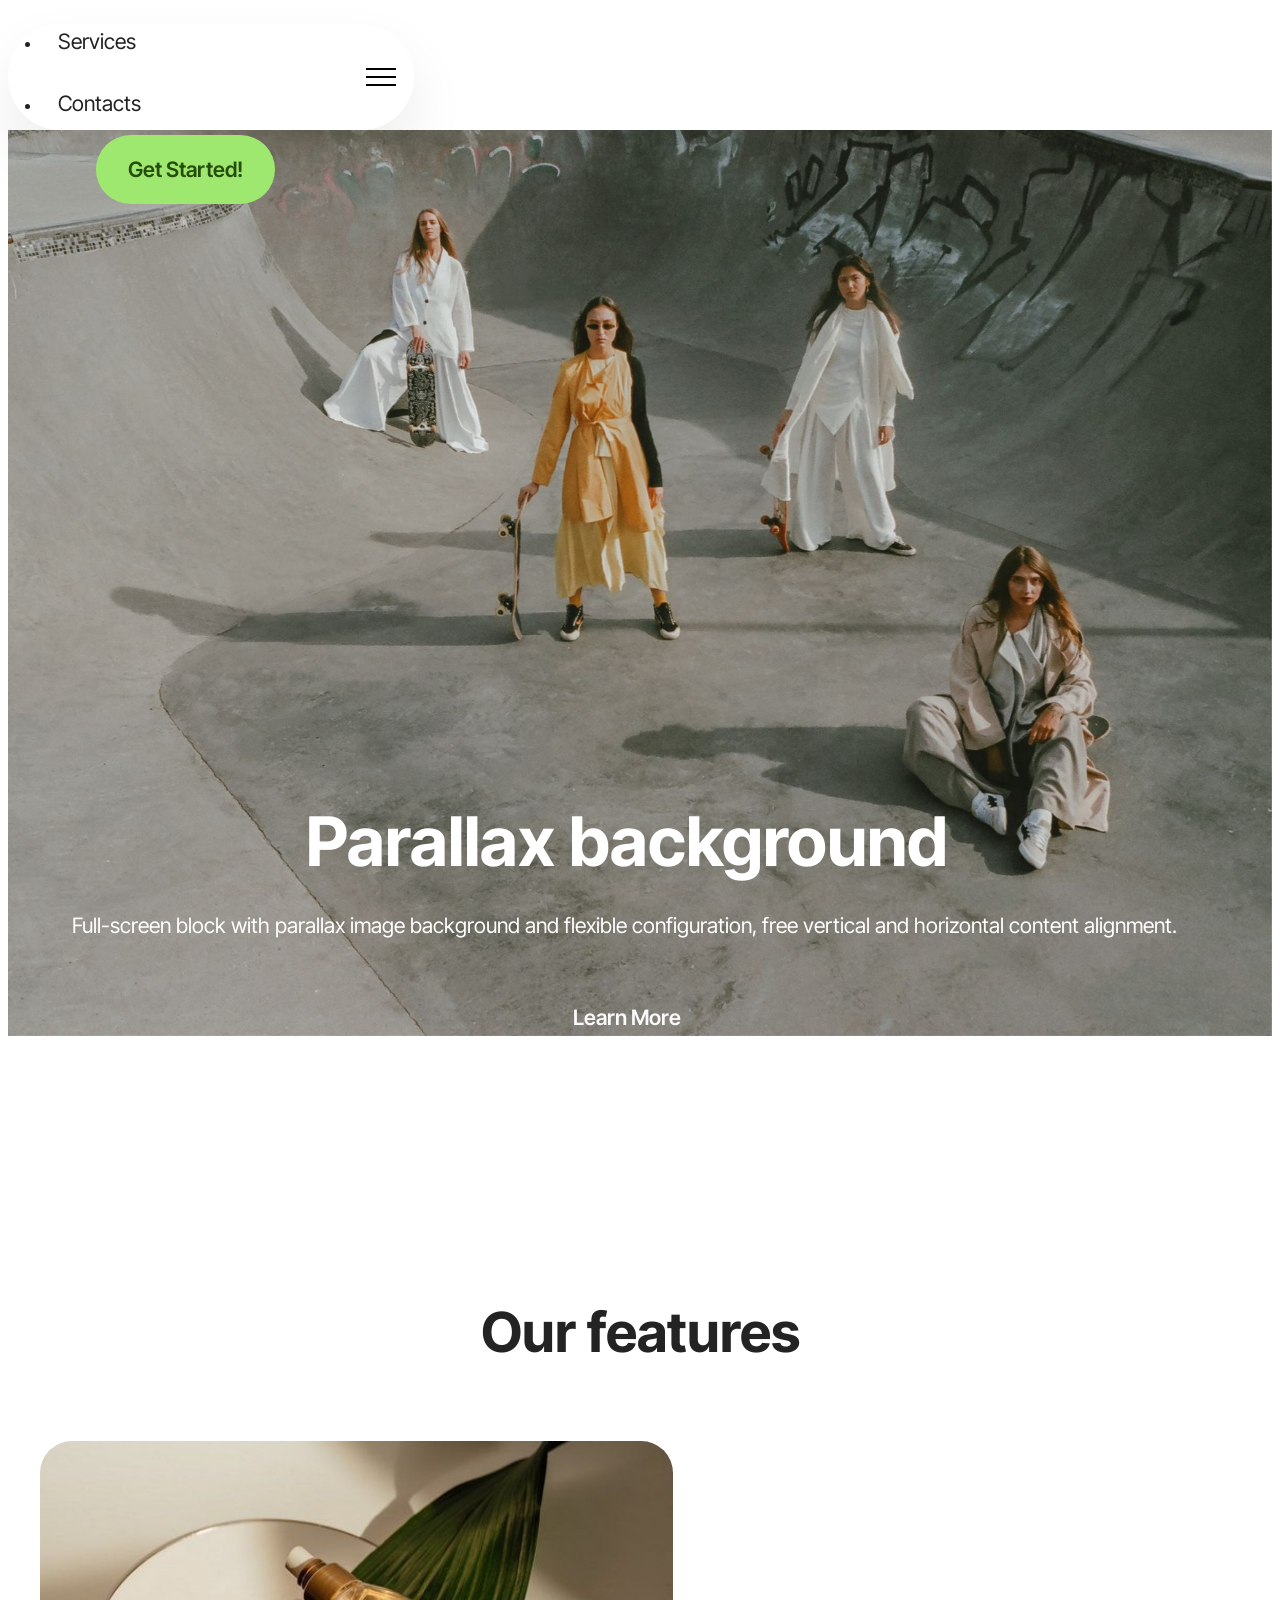
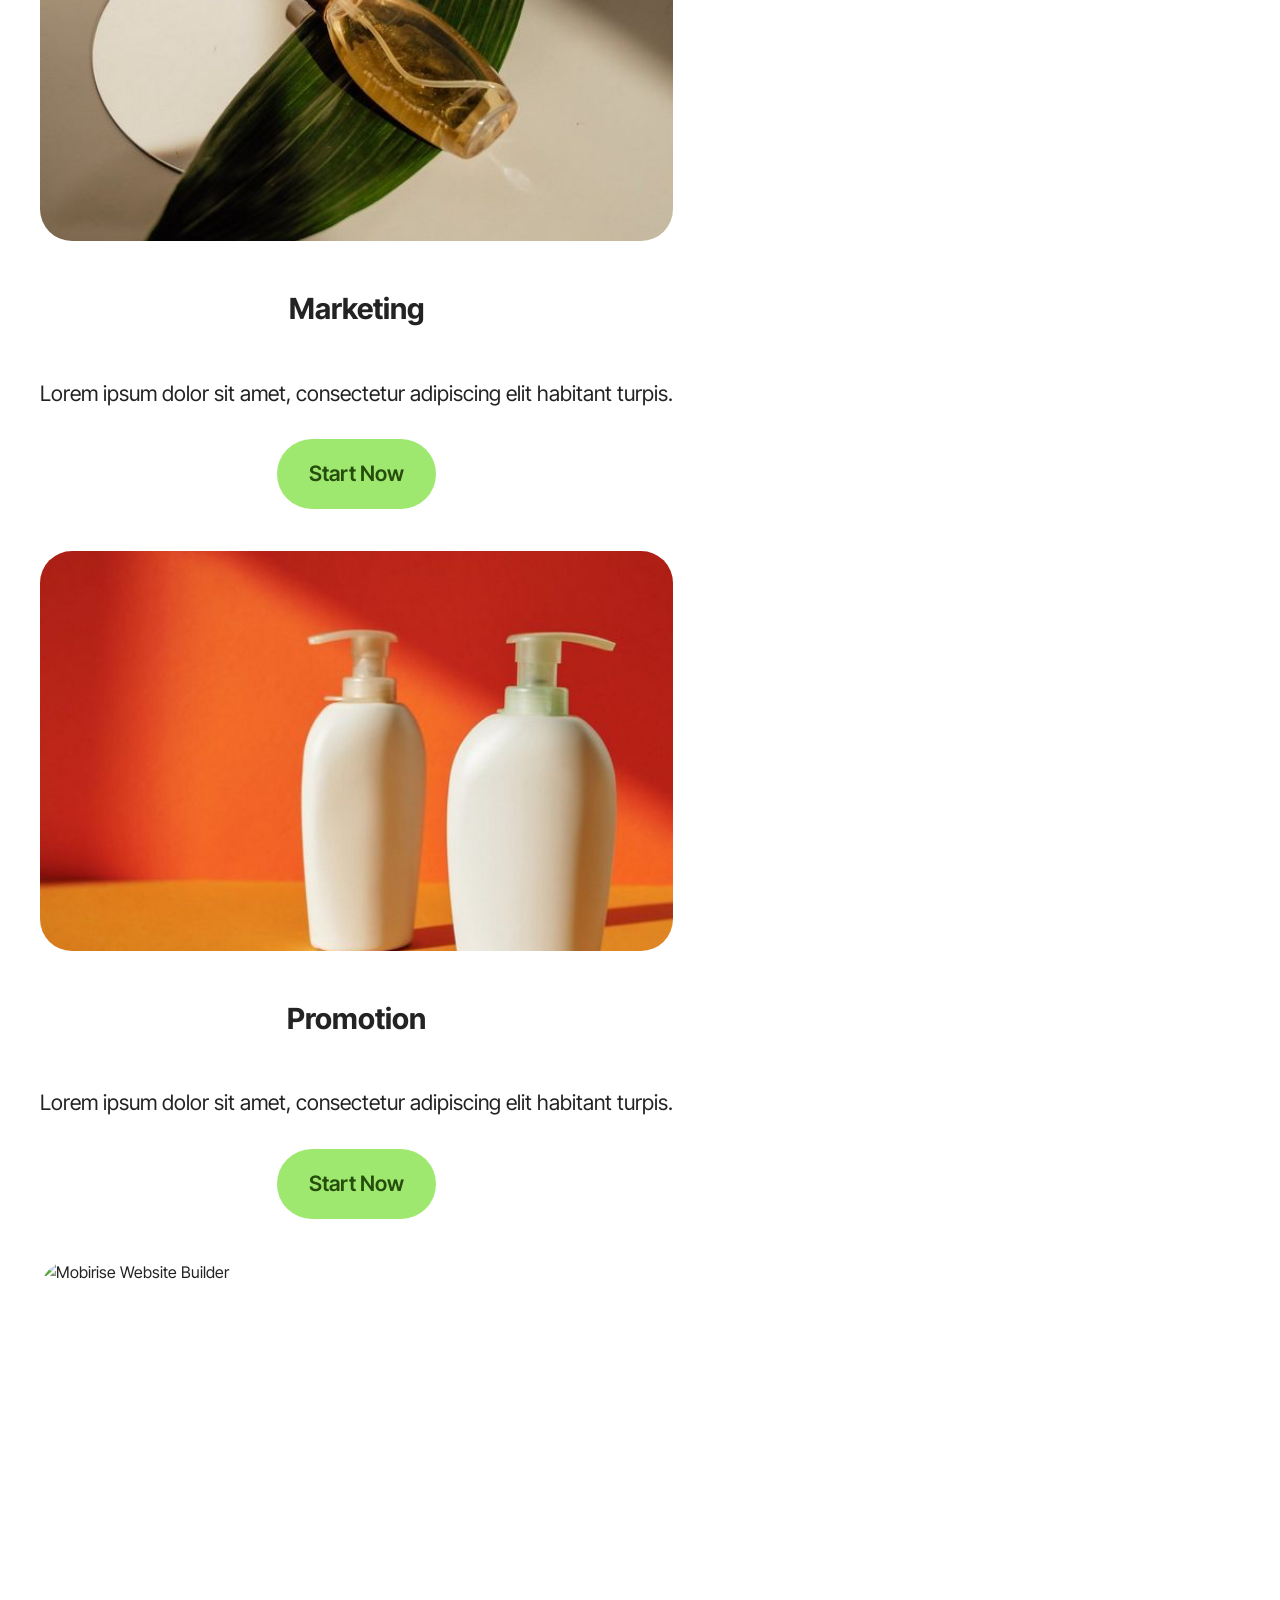
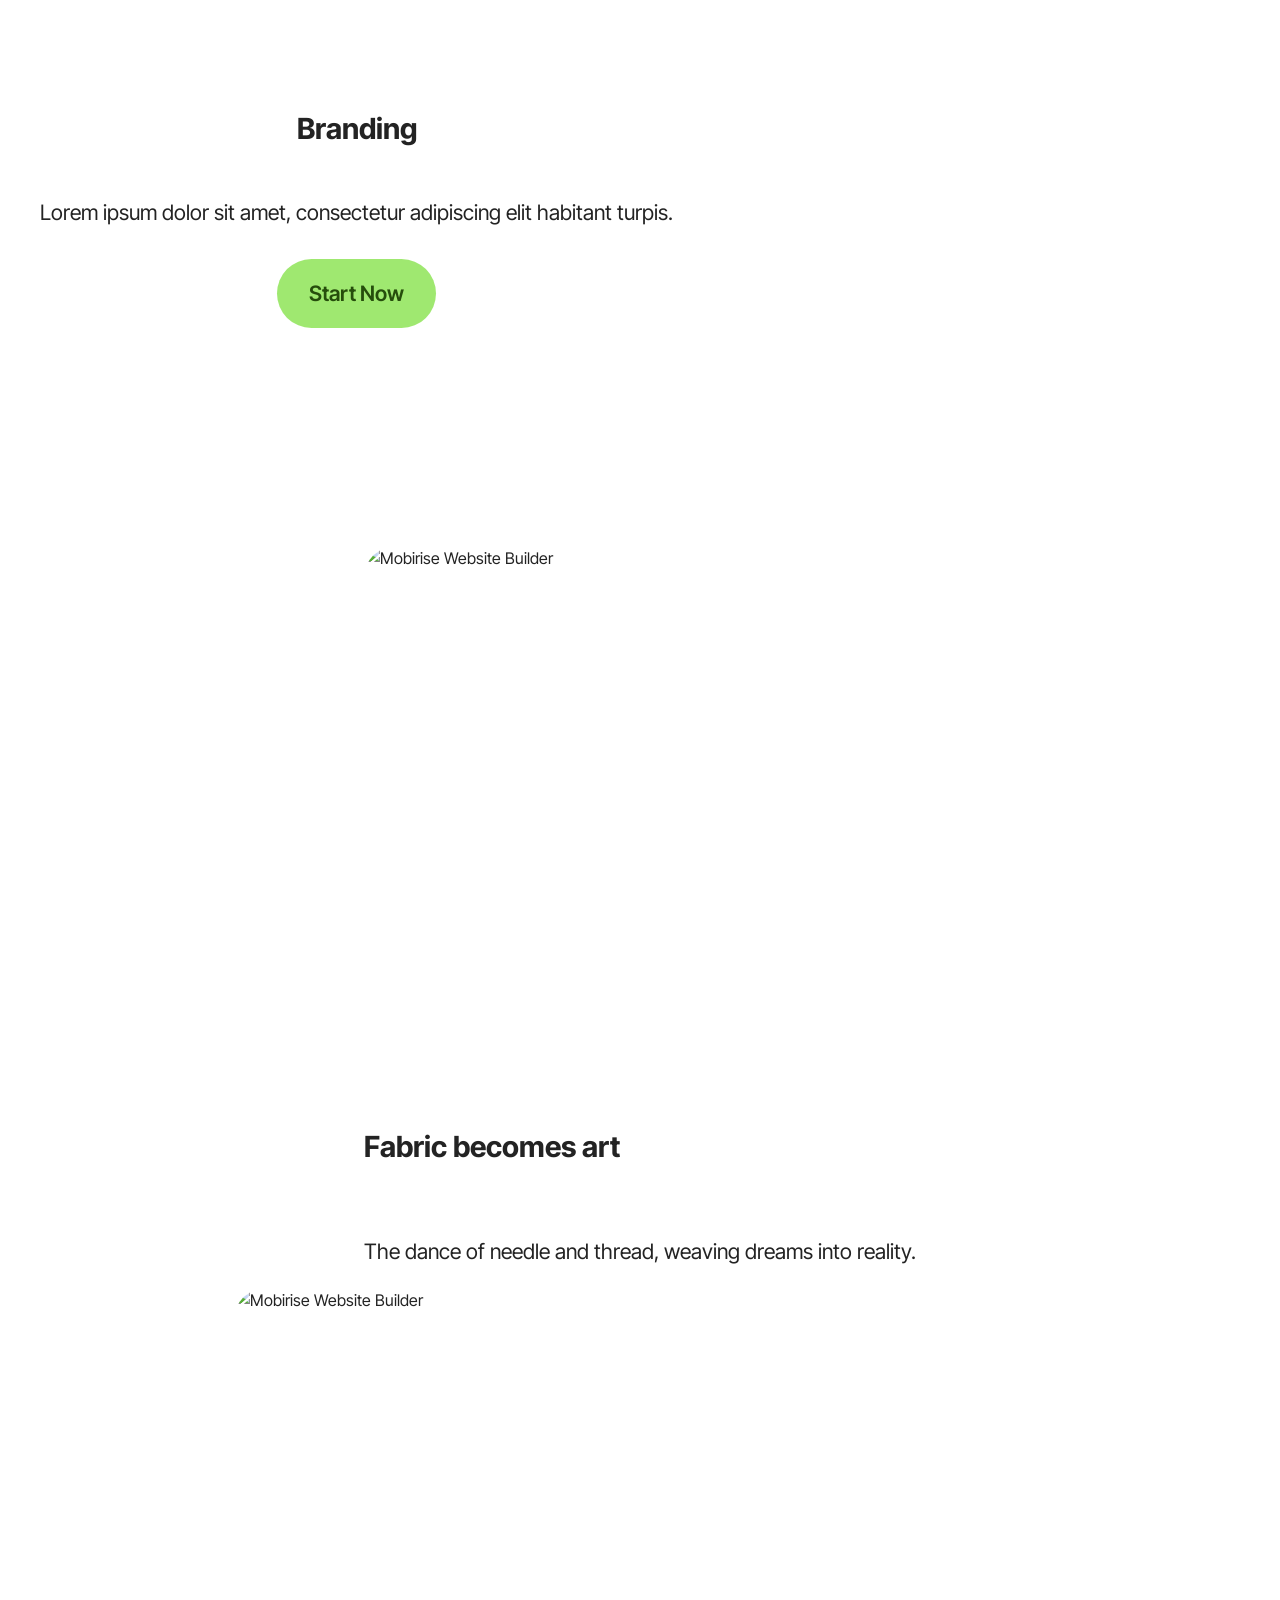
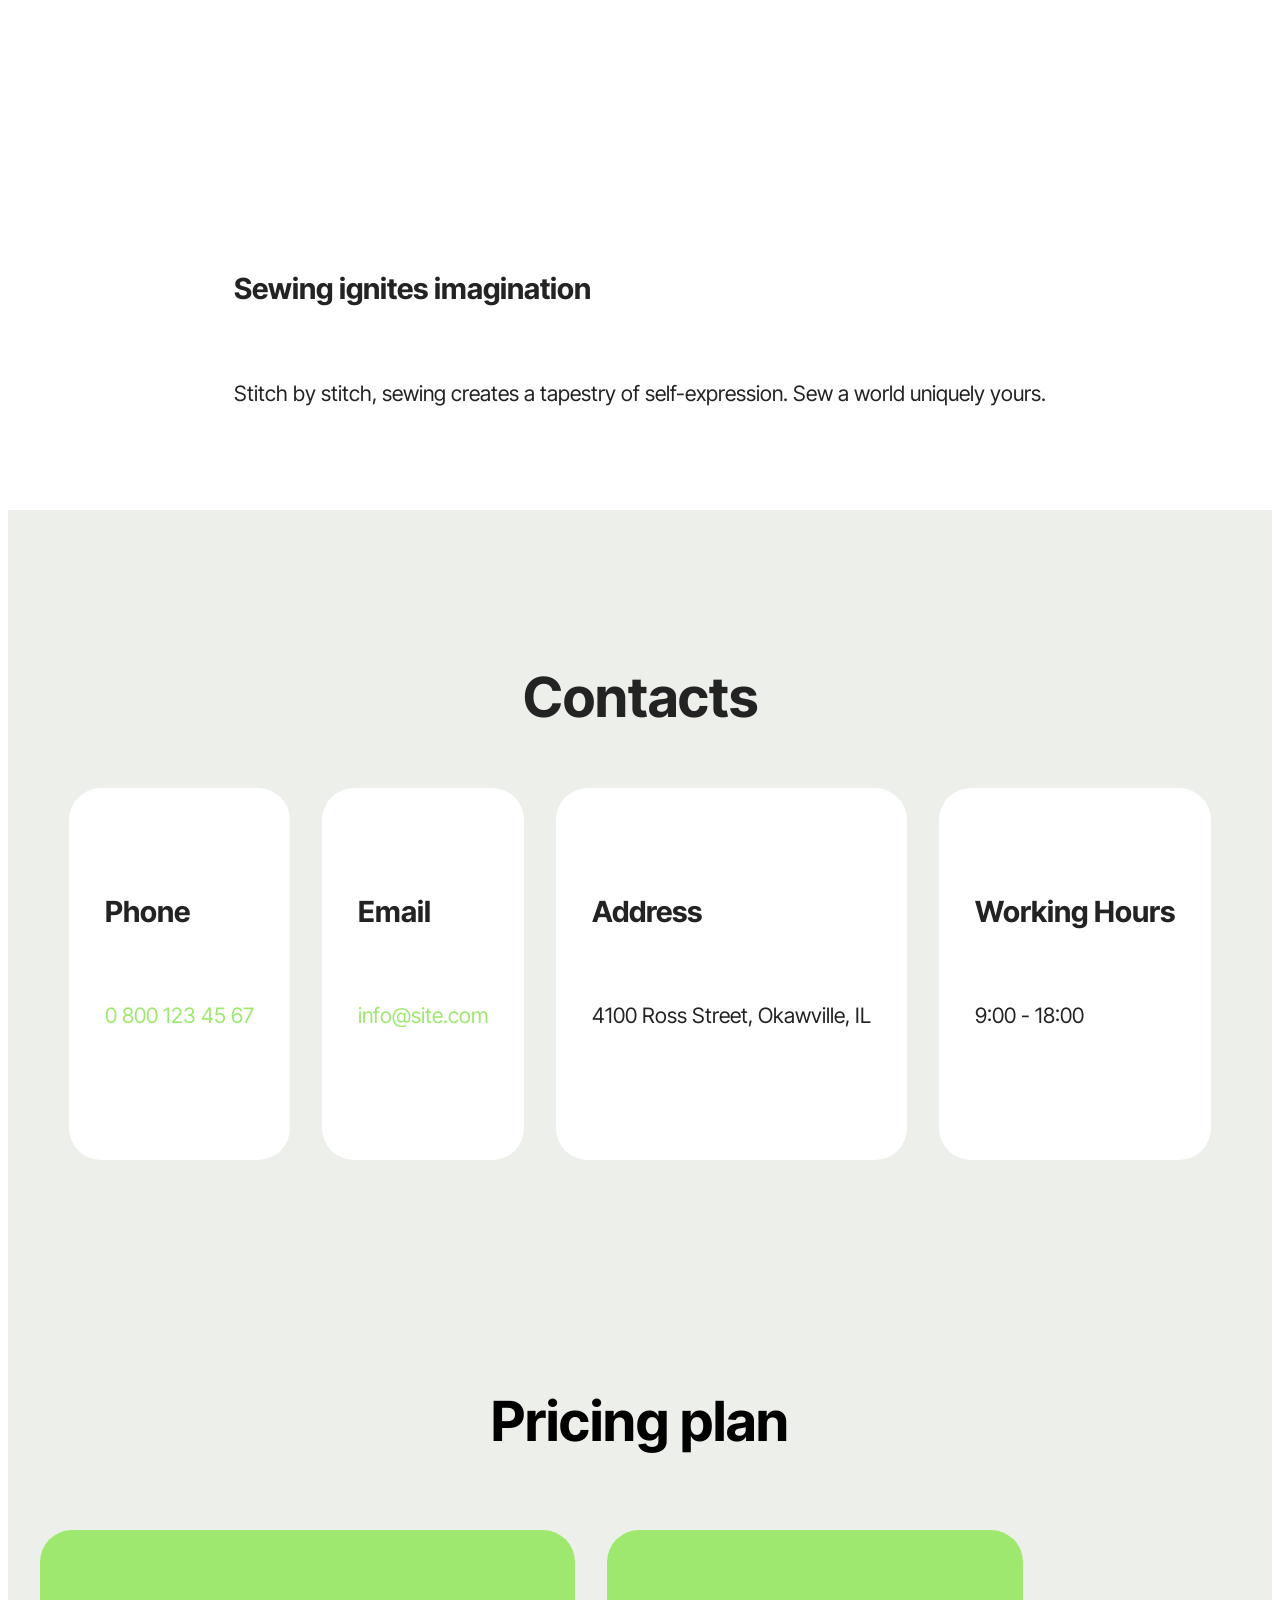
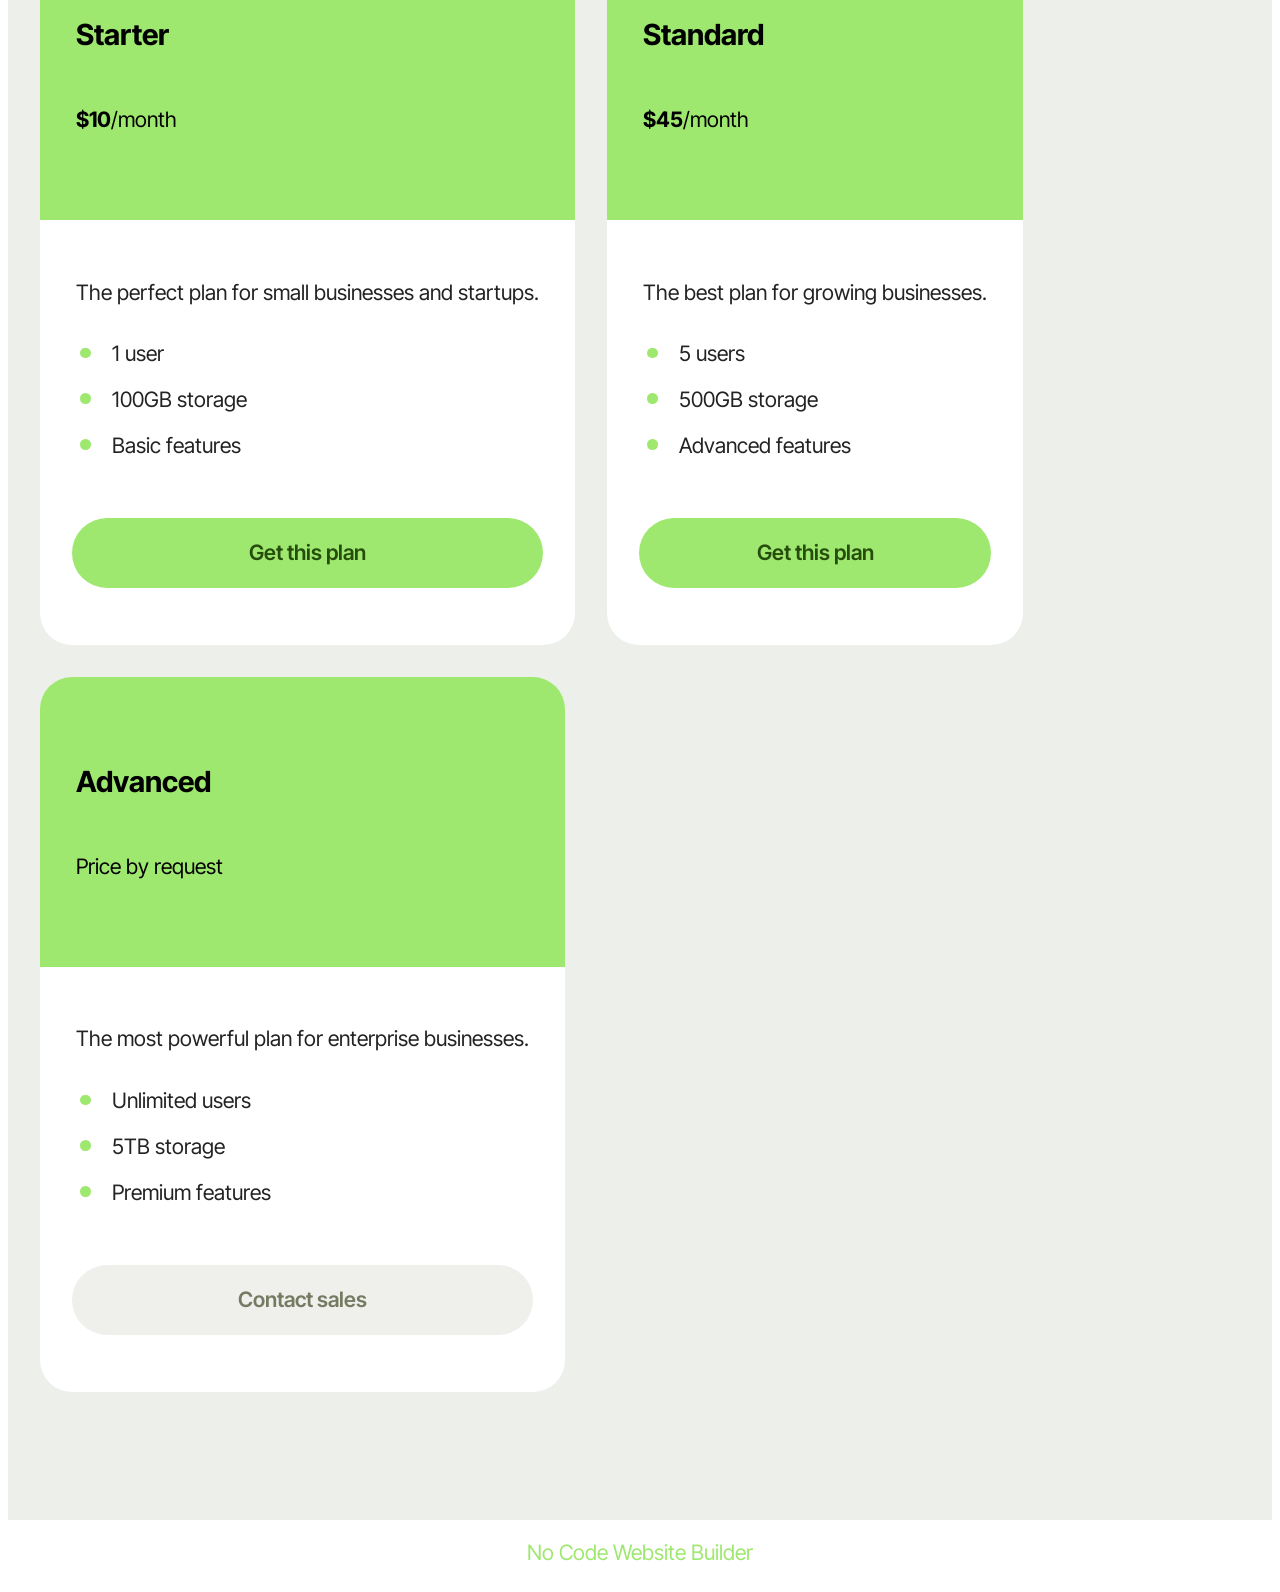
==== page1.html @ 7aecd9bf "create github pages" ====
<!DOCTYPE html>
<html  >
<head>
  <!-- Site made with Mobirise Website Builder v6.1.12, https://mobirise.com -->
  <meta charset="UTF-8">
  <meta http-equiv="X-UA-Compatible" content="IE=edge">
  <meta name="generator" content="Mobirise v6.1.12, mobirise.com">
  <meta name="viewport" content="width=device-width, initial-scale=1, minimum-scale=1">
  <link rel="shortcut icon" href="assets/images/screenshot202026-02-2320192002-128x71.png" type="image/x-icon">
  <meta name="description" content="">
  
  
  <title>Page 1</title>
  <link rel="stylesheet" href="assets/web/assets/mobirise-icons2/mobirise2.css">
  <link rel="stylesheet" href="assets/bootstrap/css/bootstrap.min.css">
  <link rel="stylesheet" href="assets/parallax/jarallax.css">
  <link rel="stylesheet" href="assets/dropdown/css/style.css">
  <link rel="stylesheet" href="assets/theme/css/style.css">
  <link rel="preload" href="https://fonts.googleapis.com/css?family=Inter+Tight:100,200,300,400,500,600,700,800,900,100i,200i,300i,400i,500i,600i,700i,800i,900i&display=swap" as="style" onload="this.onload=null;this.rel='stylesheet'">
  <noscript><link rel="stylesheet" href="https://fonts.googleapis.com/css?family=Inter+Tight:100,200,300,400,500,600,700,800,900,100i,200i,300i,400i,500i,600i,700i,800i,900i&display=swap"></noscript>
  <link rel="preload" as="style" href="assets/mobirise/css/mbr-additional.css?v=JZRQCj"><link rel="stylesheet" href="assets/mobirise/css/mbr-additional.css?v=JZRQCj" type="text/css">

  
  
  
</head>
<body>
  
  <section data-bs-version="5.1" class="menu menu4 cid-vfYyQczcw2" once="menu" id="menu04-4">
	

	<nav class="navbar navbar-dropdown navbar-fixed-top navbar-expand-lg">
		<div class="container">
			<div class="navbar-brand">
				
				
			</div>
			<button class="navbar-toggler" type="button" data-toggle="collapse" data-bs-toggle="collapse" data-target="#navbarSupportedContent" data-bs-target="#navbarSupportedContent" aria-controls="navbarNavAltMarkup" aria-expanded="false" aria-label="Toggle navigation">
				<div class="hamburger">
					<span></span>
					<span></span>
					<span></span>
					<span></span>
				</div>
			</button>
			<div class="collapse navbar-collapse" id="navbarSupportedContent">
				<ul class="navbar-nav nav-dropdown navbar-nav-top-padding" data-app-modern-menu="true"><li class="nav-item">
						<a class="nav-link link text-black display-4" href="https://mobiri.se">About</a>
					</li>
					<li class="nav-item">
						<a class="nav-link link text-black show display-4" href="https://mobiri.se" aria-expanded="false">Services</a>
					</li>
					<li class="nav-item">
						<a class="nav-link link text-black display-4" href="https://mobiri.se">Contacts</a>
					</li></ul>
				
				<div class="navbar-buttons mbr-section-btn">
					<a class="btn btn-primary display-4" href="https://mobiri.se">Get Started!</a>
				</div>
			</div>
		</div>
	</nav>
</section>

<section data-bs-version="5.1" class="header16 cid-vg4rz7zOAX mbr-fullscreen mbr-parallax-background" id="header17-5">
  
  
  <div class="container-fluid">
    <div class="row">
      <div class="content-wrap col-12 col-md-12">
        <h1 class="mbr-section-title mbr-fonts-style mbr-white mb-4 display-1">
          <strong><br>Parallax background</strong>
        </h1>
        
        <p class="mbr-fonts-style mbr-text mbr-white mb-4 display-7">Full-screen block with parallax image background and flexible
          configuration, free vertical and horizontal
          content alignment.&nbsp;</p>
        <div class="mbr-section-btn"><a class="btn btn-white-outline display-7" href="https://mobiri.se">Learn More</a></div>
      </div>
    </div>
  </div>
</section>

<section data-bs-version="5.1" class="features03 cid-vg4rAmjjZC" id="features03-6">
	
	
	<div class="container">
		<div class="row justify-content-center mb-5">
			<div class="col-12 content-head">
				<div class="mbr-section-head">
					<h4 class="mbr-section-title mbr-fonts-style align-center mb-0 display-2">
						<strong>Our features</strong>
					</h4>
					
				</div>
			</div>
		</div>
		<div class="row">
			<div class="item features-image col-12 col-md-6 col-lg-4 active">
				<div class="item-wrapper">
					<div class="item-img mb-3">
						<img src="assets/images/shop1.jpg" alt="Mobirise Website Builder" title="">
					</div>
					<div class="item-content align-left">
						<h5 class="item-title mbr-fonts-style mt-0 mb-2 display-5">
							<strong>Marketing</strong>
						</h5>
						<p class="mbr-text mbr-fonts-style mb-3 display-7">
						    Lorem ipsum dolor sit amet, consectetur adipiscing elit habitant turpis.
						</p>
						<div class="mbr-section-btn item-footer">
						<a href="" class="btn item-btn btn-primary display-7">Start Now</a>
					</div>
					</div>
				</div>
			</div>
			<div class="item features-image col-12 col-md-6 col-lg-4">
				<div class="item-wrapper">
					<div class="item-img mb-3">
						<img src="assets/images/shop2.jpg" alt="Mobirise Website Builder" title="" data-slide-to="1" data-bs-slide-to="1">
					</div>
					<div class="item-content align-left">
						<h5 class="item-title mbr-fonts-style mb-2 mt-0 display-5">
							<strong>Promotion</strong>
						</h5>
						<p class="mbr-text mbr-fonts-style mb-3 display-7">
						Lorem ipsum dolor sit amet, consectetur adipiscing elit habitant turpis.<br>
						</p>
						<div class="mbr-section-btn item-footer">
						<a href="" class="btn item-btn btn-primary display-7">Start Now</a>
					</div>
					</div>
				</div>
			</div>
			<div class="item features-image col-12 col-md-6 col-lg-4">
				<div class="item-wrapper">
					<div class="item-img mb-3">
						<img src="assets/images/shop3.jpg" alt="Mobirise Website Builder" title="" data-slide-to="2" data-bs-slide-to="2">
					</div>
					<div class="item-content align-left">
						<h5 class="item-title mbr-fonts-style mb-2 mt-0 display-5">
						    <strong>Branding</strong>
						</h5>
						<p class="mbr-text mbr-fonts-style mb-3 display-7">
						Lorem ipsum dolor sit amet, consectetur adipiscing elit habitant turpis.<br>
						</p>
						<div class="mbr-section-btn item-footer">
						<a href="" class="btn item-btn btn-primary display-7">Start Now</a>
					</div>
					</div>
				</div>
			</div>
		</div>
	</div>
</section>

<section data-bs-version="5.1" class="image02 cid-vg4rE5ehFn" id="image02-7">
  
  
  
  <div class="container">
    <div class="row">
      <div class="col-12 col-lg-10">
        <div class="row">
          <div class="col-12 col-lg-5">
            <div class="img-item">
              <img class="w-100 mb-4" src="assets/images/gallery02.jpg" alt="Mobirise Website Builder">
              <h5 class="mbr-section-title mbr-fonts-style mb-3 display-5">
                <strong>Fabric becomes art</strong>
              </h5>
              <p class="mbr-text mbr-fonts-style mb-sm-5 display-7">
                The dance of needle and thread, weaving dreams into reality.
              </p>
            </div>
          </div>
          <div class="col-12 col-lg">
            <div class="img-item">
              <img class="w-100 mb-4" src="assets/images/11.jpg" alt="Mobirise Website Builder">
              <h5 class="mbr-section-title mbr-fonts-style mb-3 display-5">
                <strong>Sewing ignites imagination</strong>
              </h5>
              <p class="mbr-text mbr-fonts-style mb-0 display-7">
                Stitch by stitch, sewing creates a tapestry of self-expression.
                Sew a world uniquely yours.
              </p>
            </div>
          </div>
        </div>
      </div>
    </div>
  </div>
</section>

<section data-bs-version="5.1" class="contacts01 cid-vg4rHCdCX3" id="contacts01-8">
    

    
    
    <div class="container">
        <div class="row justify-content-center">
            <div class="col-12 content-head">
                <div class="mbr-section-head mb-5">
                    <h3 class="mbr-section-title mbr-fonts-style align-center mb-0 display-2">
                        <strong>Contacts</strong>
                    </h3>
                    
                </div>
            </div>
        </div>
        <div class="row">
            <div class="item features-without-image col-12 col-md-6 active">
                <div class="item-wrapper">
                    <div class="text-wrapper">
                        <h6 class="card-title mbr-fonts-style mb-3 display-5">
                            <strong>Phone</strong>
                        </h6>
                        <p class="mbr-text mbr-fonts-style display-7">
                            <a href="tel:+12345678910" class="text-primary">0 800 123 45 67</a>
                        </p>
                    </div>
                </div>
            </div>
            <div class="item features-without-image col-12 col-md-6">
                <div class="item-wrapper">
                    <div class="text-wrapper">
                        <h6 class="card-title mbr-fonts-style mb-3 display-5">
                            <strong>Email</strong>
                        </h6>
                        <p class="mbr-text mbr-fonts-style display-7">
                            <a href="mailto:info@site.com" class="text-primary">info@site.com</a>
                        </p>
                    </div>
                </div>
            </div>
            <div class="item features-without-image col-12 col-md-6">
                <div class="item-wrapper">
                    <div class="text-wrapper">
                        <h6 class="card-title mbr-fonts-style mb-3 display-5">
                            <strong>Address</strong>
                        </h6>
                        <p class="mbr-text mbr-fonts-style display-7">
                            4100 Ross Street, Okawville, IL
                        </p>
                    </div>
                </div>
            </div>
            <div class="item features-without-image col-12 col-md-6">
                <div class="item-wrapper">
                    <div class="text-wrapper">
                        <h6 class="card-title mbr-fonts-style mb-3 display-5">
                            <strong>Working Hours</strong>
                        </h6>
                        <p class="mbr-text mbr-fonts-style display-7">
                            9:00 - 18:00
                        </p>
                    </div>
                </div>
            </div>
        </div>
    </div>
</section>

<section data-bs-version="5.1" class="pricing03 cid-vg4rJZ0iAr" id="pricing03-9">
  

  
  <div class="container">
    <div class="row justify-content-center">
      <div class="col-12 content-head">
        <div class="mbr-section-head mb-5">
          <h4 class="mbr-section-title mbr-fonts-style align-center mb-0 display-2">
            <strong>Pricing plan</strong>
          </h4>
          
        </div>
      </div>
    </div>
    <div class="row">
      <div class="item features-without-image col-12 col-md-6 col-lg-4 item-mb active">
        <div class="item-wrapper">
          <div class="item-head">
            <h5 class="item-title mbr-fonts-style mb-0 display-5">
              <strong>Starter</strong>
            </h5>
            <h6 class="item-subtitle mbr-fonts-style mb-0 display-7">
              <strong>$10</strong>/month
            </h6>
          </div>
          <div class="item-content">
            <p class="mbr-text mbr-fonts-style display-7">
              The perfect plan for small businesses and startups.
            </p>
            <div class="mb-4">
            </div>
            <div class="counter-container mbr-text mbr-fonts-style display-7">
              <ul>
                <li>1 user</li>
                <li>100GB storage</li>
                <li>Basic features</li>
              </ul>
            </div>
          </div>
          <div class="mbr-section-btn item-footer">
            <a href="" class="btn item-btn btn-primary display-7">Get this plan</a>
          </div>
        </div>
      </div>
      <div class="item features-without-image col-12 col-md-6 col-lg-4 item-mb">
        <div class="item-wrapper">
          <div class="item-head">
            <h5 class="item-title mbr-fonts-style mb-0 display-5">
              <strong>Standard</strong>
            </h5>
            <h6 class="item-subtitle mbr-fonts-style mt-0 mb-0 display-7">
              <strong>$45</strong>/month
            </h6>
          </div>
          <div class="item-content">
            <p class="mbr-text mbr-fonts-style display-7">
              The best plan for growing businesses.
            </p>
            <div class="mb-4">
            </div>
            <div class="counter-container mbr-text mbr-fonts-style display-7">
              <ul>
                <li>5 users</li>
                <li>500GB storage</li>
                <li>Advanced features</li>
              </ul>
            </div>
          </div>
          <div class="mbr-section-btn item-footer">
            <a href="" class="btn item-btn btn-primary display-7">Get this plan</a>
            </div>
        </div>
      </div>
      <div class="item features-without-image col-12 col-md-6 col-lg-4 item-mb">
        <div class="item-wrapper">
          <div class="item-head">
            <h5 class="item-title mbr-fonts-style mb-0 display-5">
              <strong>Advanced</strong>
            </h5>
            <h6 class="item-subtitle mbr-fonts-style mt-0 mb-0 display-7">
              Price by request
            </h6>
          </div>
          <div class="item-content">
            <p class="mbr-text mbr-fonts-style display-7">
              The most powerful plan for enterprise businesses.
            </p>
            <div class="mb-4"></div>
            <div class="counter-container mbr-text mbr-fonts-style display-7">
              <ul>
                <li>Unlimited users</li>
                <li>5TB storage</li>
                <li>Premium features</li>
              </ul>
            </div>
          </div>
          <div class="mbr-section-btn item-footer">
            <a href="" class="btn item-btn btn-white display-7">Contact sales</a>
          </div>
        </div>
      </div>
    </div>
  </div>
</section><section class="display-7" style="padding: 0;align-items: center;justify-content: center;flex-wrap: wrap;    align-content: center;display: flex;position: relative;height: 4rem;"><a href="https://mobiri.se/4657803" style="flex: 1 1;height: 4rem;position: absolute;width: 100%;z-index: 1;"><img alt="" style="height: 4rem;" src="[data-uri]"></a><p style="margin: 0;text-align: center;" class="display-7">&#8204;</p><a style="z-index:1" href="https://mobirise.com/builder/no-code-website-builder.html">No Code Website Builder</a></section><script src="assets/bootstrap/js/bootstrap.bundle.min.js"></script>  <script src="assets/parallax/jarallax.js"></script>  <script src="assets/smoothscroll/smooth-scroll.js"></script>  <script src="assets/ytplayer/index.js"></script>  <script src="assets/dropdown/js/navbar-dropdown.js"></script>  <script src="assets/theme/js/script.js"></script>  
  
  
</body>
</html>
---- assets/parallax/jarallax.css ----
.jarallax {
    position: relative;
    z-index: 0;
}
.jarallax > .jarallax-img {
    position: absolute;
    object-fit: cover;
    /* support for plugin https://github.com/bfred-it/object-fit-images */
    font-family: 'object-fit: cover;';
    top: 0;
    left: 0;
    width: 100%;
    height: 100%;
    z-index: -1;
}
---- assets/theme/css/style.css ----
@charset "UTF-8";
section {
  background-color: #ffffff;
}

body {
  font-style: normal;
  line-height: 1.5;
  font-weight: 400;
  color: #232323;
  position: relative;
}

button {
  background-color: transparent;
  border-color: transparent;
}

.embla__button,
.carousel-control {
  background-color: #edefea !important;
  opacity: 0.8 !important;
  color: #464845 !important;
  border-color: #edefea !important;
}

.carousel .close,
.modalWindow .close {
  background-color: #edefea !important;
  color: #464845 !important;
  border-color: #edefea !important;
  opacity: 0.8 !important;
}

.carousel .close:hover,
.modalWindow .close:hover {
  opacity: 1 !important;
}

.carousel-indicators li {
  background-color: #edefea !important;
  border: 2px solid #464845 !important;
}

.carousel-indicators li:hover,
.carousel-indicators li:active {
  opacity: 0.8 !important;
}

.embla__button:hover,
.carousel-control:hover {
  background-color: #edefea !important;
  opacity: 1 !important;
}

.modalWindow-video-container {
  height: 80%;
}

section,
.container,
.container-fluid {
  position: relative;
  word-wrap: break-word;
}

a.mbr-iconfont:hover {
  text-decoration: none;
}

.article .lead p,
.article .lead ul,
.article .lead ol,
.article .lead pre,
.article .lead blockquote {
  margin-bottom: 0;
}

a {
  font-style: normal;
  font-weight: 400;
  cursor: pointer;
}
a, a:hover {
  text-decoration: none;
}

.mbr-section-title {
  font-style: normal;
  line-height: 1.3;
}

.mbr-section-subtitle {
  line-height: 1.3;
}

.mbr-text {
  font-style: normal;
  line-height: 1.7;
}

h1,
h2,
h3,
h4,
h5,
h6,
.display-1,
.display-2,
.display-4,
.display-5,
.display-7,
span,
p,
a {
  line-height: 1;
  word-break: break-word;
  word-wrap: break-word;
  font-weight: 400;
}

b,
strong {
  font-weight: bold;
}

input:-webkit-autofill, input:-webkit-autofill:hover, input:-webkit-autofill:focus, input:-webkit-autofill:active {
  transition-delay: 9999s;
  -webkit-transition-property: background-color, color;
  transition-property: background-color, color;
}

textarea[type=hidden] {
  display: none;
}

section {
  background-position: 50% 50%;
  background-repeat: no-repeat;
  background-size: cover;
}
section .mbr-background-video,
section .mbr-background-video-preview {
  position: absolute;
  bottom: 0;
  left: 0;
  right: 0;
  top: 0;
}

.hidden {
  visibility: hidden;
}

.mbr-z-index20 {
  z-index: 20;
}

/*! Base colors */
.mbr-white {
  color: #ffffff;
}

.mbr-black {
  color: #111111;
}

.mbr-bg-white {
  background-color: #ffffff;
}

.mbr-bg-black {
  background-color: #000000;
}

/*! Text-aligns */
.align-left {
  text-align: left;
}

.align-center {
  text-align: center;
}

.align-right {
  text-align: right;
}

/*! Font-weight  */
.mbr-light {
  font-weight: 300;
}

.mbr-regular {
  font-weight: 400;
}

.mbr-semibold {
  font-weight: 500;
}

.mbr-bold {
  font-weight: 700;
}

/*! Media  */
.media-content {
  flex-basis: 100%;
}

.media-container-row {
  display: flex;
  flex-direction: row;
  flex-wrap: wrap;
  justify-content: center;
  align-content: center;
  align-items: start;
}
.media-container-row .media-size-item {
  width: 400px;
}

.media-container-column {
  display: flex;
  flex-direction: column;
  flex-wrap: wrap;
  justify-content: center;
  align-content: center;
  align-items: stretch;
}
.media-container-column > * {
  width: 100%;
}

@media (min-width: 992px) {
  .media-container-row {
    flex-wrap: nowrap;
  }
}
figure {
  margin-bottom: 0;
  overflow: hidden;
}

figure[mbr-media-size] {
  transition: width 0.1s;
}

img,
iframe {
  display: block;
  width: 100%;
}

.card {
  background-color: transparent;
  border: none;
}

.card-box {
  width: 100%;
}

.card-img {
  text-align: center;
  flex-shrink: 0;
  -webkit-flex-shrink: 0;
}

.media {
  max-width: 100%;
  margin: 0 auto;
}

.mbr-figure {
  align-self: center;
}

.media-container > div {
  max-width: 100%;
}

.mbr-figure img,
.card-img img {
  width: 100%;
}

@media (max-width: 991px) {
  .media-size-item {
    width: auto !important;
  }
  .media {
    width: auto;
  }
  .mbr-figure {
    width: 100% !important;
  }
}
/*! Buttons */
.mbr-section-btn {
  margin-left: -0.6rem;
  margin-right: -0.6rem;
  font-size: 0;
}

.btn {
  font-weight: 600;
  border-width: 1px;
  font-style: normal;
  margin: 0.6rem 0.6rem;
  white-space: normal;
  transition: all 0.2s ease-in-out;
  display: inline-flex;
  align-items: center;
  justify-content: center;
  word-break: break-word;
}

.btn-sm {
  font-weight: 600;
  letter-spacing: 0px;
  transition: all 0.3s ease-in-out;
}

.btn-md {
  font-weight: 600;
  letter-spacing: 0px;
  transition: all 0.3s ease-in-out;
}

.btn-lg {
  font-weight: 600;
  letter-spacing: 0px;
  transition: all 0.3s ease-in-out;
}

.btn-form {
  margin: 0;
}
.btn-form:hover {
  cursor: pointer;
}

nav .mbr-section-btn {
  margin-left: 0rem;
  margin-right: 0rem;
}

/*! Btn icon margin */
.btn .mbr-iconfont,
.btn.btn-sm .mbr-iconfont {
  order: 1;
  cursor: pointer;
  margin-left: 0.5rem;
  vertical-align: sub;
}

.btn.btn-md .mbr-iconfont,
.btn.btn-md .mbr-iconfont {
  margin-left: 0.8rem;
}

.mbr-regular {
  font-weight: 400;
}

.mbr-semibold {
  font-weight: 500;
}

.mbr-bold {
  font-weight: 700;
}

[type=submit] {
  -webkit-appearance: none;
}

/*! Full-screen */
.mbr-fullscreen .mbr-overlay {
  min-height: 100vh;
}

.mbr-fullscreen {
  display: flex;
  display: -moz-flex;
  display: -ms-flex;
  display: -o-flex;
  align-items: center;
  min-height: 100vh;
  padding-top: 3rem;
  padding-bottom: 3rem;
}

/*! Map */
.map {
  height: 25rem;
  position: relative;
}
.map iframe {
  width: 100%;
  height: 100%;
}

/*! Scroll to top arrow */
.mbr-arrow-up {
  bottom: 25px;
  right: 90px;
  position: fixed;
  text-align: right;
  z-index: 5000;
  color: #ffffff;
  font-size: 22px;
}

.mbr-arrow-up a {
  background: rgba(0, 0, 0, 0.2);
  border-radius: 50%;
  color: #fff;
  display: inline-block;
  height: 60px;
  width: 60px;
  border: 2px solid #fff;
  outline-style: none !important;
  position: relative;
  text-decoration: none;
  transition: all 0.3s ease-in-out;
  cursor: pointer;
  text-align: center;
}
.mbr-arrow-up a:hover {
  background-color: rgba(0, 0, 0, 0.4);
}
.mbr-arrow-up a i {
  line-height: 60px;
}

.mbr-arrow-up-icon {
  display: block;
  color: #fff;
}

.mbr-arrow-up-icon::before {
  content: "›";
  display: inline-block;
  font-family: serif;
  font-size: 22px;
  line-height: 1;
  font-style: normal;
  position: relative;
  top: 6px;
  left: -4px;
  transform: rotate(-90deg);
}

/*! Arrow Down */
.mbr-arrow {
  position: absolute;
  bottom: 45px;
  left: 50%;
  width: 60px;
  height: 60px;
  cursor: pointer;
  background-color: rgba(80, 80, 80, 0.5);
  border-radius: 50%;
  transform: translateX(-50%);
}
@media (max-width: 767px) {
  .mbr-arrow {
    display: none;
  }
}
.mbr-arrow > a {
  display: inline-block;
  text-decoration: none;
  outline-style: none;
  animation: arrowdown 1.7s ease-in-out infinite;
  color: #ffffff;
}
.mbr-arrow > a > i {
  position: absolute;
  top: -2px;
  left: 15px;
  font-size: 2rem;
}

#scrollToTop a i::before {
  content: "";
  position: absolute;
  display: block;
  border-bottom: 2.5px solid #fff;
  border-left: 2.5px solid #fff;
  width: 27.8%;
  height: 27.8%;
  left: 50%;
  top: 51%;
  transform: translateY(-30%) translateX(-50%) rotate(135deg);
}

@keyframes arrowdown {
  0% {
    transform: translateY(0px);
  }
  50% {
    transform: translateY(-5px);
  }
  100% {
    transform: translateY(0px);
  }
}
@media (max-width: 500px) {
  .mbr-arrow-up {
    left: 0;
    right: 0;
    text-align: center;
  }
}
/*Gradients animation*/
@keyframes gradient-animation {
  from {
    background-position: 0% 100%;
    animation-timing-function: ease-in-out;
  }
  to {
    background-position: 100% 0%;
    animation-timing-function: ease-in-out;
  }
}
.bg-gradient {
  background-size: 200% 200%;
  animation: gradient-animation 5s infinite alternate;
  -webkit-animation: gradient-animation 5s infinite alternate;
}

.menu .navbar-brand {
  display: -webkit-flex;
}
.menu .navbar-brand span {
  display: flex;
  display: -webkit-flex;
}
.menu .navbar-brand .navbar-caption-wrap {
  display: -webkit-flex;
}
.menu .navbar-brand .navbar-logo img {
  display: -webkit-flex;
  width: auto;
}
@media (min-width: 768px) and (max-width: 991px) {
  .menu .navbar-toggleable-sm .navbar-nav {
    display: -ms-flexbox;
  }
}
@media (max-width: 991px) {
  .menu .navbar-collapse {
    max-height: 93.5vh;
  }
  .menu .navbar-collapse.show {
    overflow: auto;
  }
}
@media (min-width: 992px) {
  .menu .navbar-nav.nav-dropdown {
    display: -webkit-flex;
  }
  .menu .navbar-toggleable-sm .navbar-collapse {
    display: -webkit-flex !important;
  }
  .menu .collapsed .navbar-collapse {
    max-height: 93.5vh;
  }
  .menu .collapsed .navbar-collapse.show {
    overflow: auto;
  }
}
@media (max-width: 767px) {
  .menu .navbar-collapse {
    max-height: 80vh;
  }
}

.nav-link .mbr-iconfont {
  margin-right: 0.5rem;
}

.navbar {
  display: -webkit-flex;
  -webkit-flex-wrap: wrap;
  -webkit-align-items: center;
  -webkit-justify-content: space-between;
}

.navbar-collapse {
  -webkit-flex-basis: 100%;
  -webkit-flex-grow: 1;
  -webkit-align-items: center;
}

.nav-dropdown .link {
  padding: 0.667em 1.667em !important;
  margin: 0 !important;
}

.nav {
  display: -webkit-flex;
  -webkit-flex-wrap: wrap;
}

.row {
  display: -webkit-flex;
  -webkit-flex-wrap: wrap;
}

.justify-content-center {
  -webkit-justify-content: center;
}

.form-inline {
  display: -webkit-flex;
}

.card-wrapper {
  -webkit-flex: 1;
}

.carousel-control {
  z-index: 10;
  display: -webkit-flex;
}

.carousel-controls {
  display: -webkit-flex;
}

.media {
  display: -webkit-flex;
}

.form-group:focus {
  outline: none;
}

.jq-selectbox__select {
  padding: 7px 0;
  position: relative;
}

.jq-selectbox__dropdown {
  overflow: hidden;
  border-radius: 10px;
  position: absolute;
  top: 100%;
  left: 0 !important;
  width: 100% !important;
}

.jq-selectbox__trigger-arrow {
  right: 0;
  transform: translateY(-50%);
}

.jq-selectbox li {
  padding: 1.07em 0.5em;
}

input[type=range] {
  padding-left: 0 !important;
  padding-right: 0 !important;
}

.modal-dialog,
.modal-content {
  height: 100%;
}

.modal-dialog .carousel-inner {
  height: calc(100vh - 1.75rem);
}
@media (max-width: 575px) {
  .modal-dialog .carousel-inner {
    height: calc(100vh - 1rem);
  }
}

.carousel-item {
  text-align: center;
}

.carousel-item img {
  margin: auto;
}

.navbar-toggler {
  align-self: flex-start;
  padding: 0.25rem 0.75rem;
  font-size: 1.25rem;
  line-height: 1;
  background: transparent;
  border: 1px solid transparent;
  border-radius: 0.25rem;
}

.navbar-toggler:focus,
.navbar-toggler:hover {
  text-decoration: none;
  box-shadow: none;
}

.navbar-toggler-icon {
  display: inline-block;
  width: 1.5em;
  height: 1.5em;
  vertical-align: middle;
  content: "";
  background: no-repeat center center;
  background-size: 100% 100%;
}

.navbar-toggler-left {
  position: absolute;
  left: 1rem;
}

.navbar-toggler-right {
  position: absolute;
  right: 1rem;
}

.card-img {
  width: auto;
}

.menu .navbar.collapsed:not(.beta-menu) {
  flex-direction: column;
}

.carousel-item.active,
.carousel-item-next,
.carousel-item-prev {
  display: flex;
}

.note-air-layout .dropup .dropdown-menu,
.note-air-layout .navbar-fixed-bottom .dropdown .dropdown-menu {
  bottom: initial !important;
}

html,
body {
  height: auto;
  min-height: 100vh;
}

.dropup .dropdown-toggle::after {
  display: none;
}

.form-asterisk {
  font-family: initial;
  position: absolute;
  top: -2px;
  font-weight: normal;
}

.form-control-label {
  position: relative;
  cursor: pointer;
  margin-bottom: 0.357em;
  padding: 0;
}

.alert {
  color: #ffffff;
  border-radius: 0;
  border: 0;
  font-size: 1.1rem;
  line-height: 1.5;
  margin-bottom: 1.875rem;
  padding: 1.25rem;
  position: relative;
  text-align: center;
}
.alert.alert-form::after {
  background-color: inherit;
  bottom: -7px;
  content: "";
  display: block;
  height: 14px;
  left: 50%;
  margin-left: -7px;
  position: absolute;
  transform: rotate(45deg);
  width: 14px;
}

.form-control {
  background-color: #ffffff;
  background-clip: border-box;
  color: #232323;
  line-height: 1rem !important;
  height: auto;
  padding: 1.2rem 2rem;
  transition: border-color 0.25s ease 0s;
  border: 1px solid transparent !important;
  border-radius: 4px;
  box-shadow: rgba(0, 0, 0, 0.07) 0px 1px 1px 0px, rgba(0, 0, 0, 0.07) 0px 1px 3px 0px, rgba(0, 0, 0, 0.03) 0px 0px 0px 1px;
}
.form-active .form-control:invalid {
  border-color: red;
}

.row > * {
  padding-right: 1rem;
  padding-left: 1rem;
}

form .row {
  margin-left: -0.6rem;
  margin-right: -0.6rem;
}
form .row [class*=col] {
  padding-left: 0.6rem;
  padding-right: 0.6rem;
}

form .mbr-section-btn {
  padding-left: 0.6rem;
  padding-right: 0.6rem;
}

form .form-check-input {
  margin-top: 0.5;
}

textarea.form-control {
  line-height: 1.5rem !important;
}

.form-group {
  margin-bottom: 1.2rem;
}

.form-control,
form .btn {
  min-height: 48px;
}

.gdpr-block label span.textGDPR input[name=gdpr] {
  top: 7px;
}

.form-control:focus {
  box-shadow: none;
}

:focus {
  outline: none;
}

.mbr-overlay {
  background-color: #000;
  bottom: 0;
  left: 0;
  opacity: 0.5;
  position: absolute;
  right: 0;
  top: 0;
  z-index: 0;
  pointer-events: none;
}

blockquote {
  font-style: italic;
  padding: 3rem;
  font-size: 1.09rem;
  position: relative;
  border-left: 3px solid;
}

ul,
ol,
pre,
blockquote {
  margin-bottom: 2.3125rem;
}

.mt-4 {
  margin-top: 2rem !important;
}

.mb-4 {
  margin-bottom: 2rem !important;
}

.container,
.container-fluid {
  padding-left: 16px;
  padding-right: 16px;
}

.row {
  margin-left: -16px;
  margin-right: -16px;
}
.row > [class*=col] {
  padding-left: 16px;
  padding-right: 16px;
}

@media (min-width: 992px) {
  .container-fluid {
    padding-left: 32px;
    padding-right: 32px;
  }
}
@media (max-width: 991px) {
  .mbr-container {
    padding-left: 16px;
    padding-right: 16px;
  }
}
.app-video-wrapper > img {
  opacity: 1;
}

.app-video-wrapper {
  background: transparent;
}

.item {
  position: relative;
}

.dropdown-menu .dropdown-menu {
  left: 100%;
}

.dropdown-item + .dropdown-menu {
  display: none;
}

.dropdown-item:hover + .dropdown-menu,
.dropdown-menu:hover {
  display: block;
}

@media (min-aspect-ratio: 16/9) {
  .mbr-video-foreground {
    height: 300% !important;
    top: -100% !important;
  }
}
@media (max-aspect-ratio: 16/9) {
  .mbr-video-foreground {
    width: 300% !important;
    left: -100% !important;
  }
}.engine {
	position: absolute;
	text-indent: -2400px;
	text-align: center;
	padding: 0;
	top: 0;
	left: -2400px;
}
---- assets/mobirise/css/mbr-additional.css ----
.btn {
  border-width: 2px;
}
img,
.card-wrap,
.card-wrapper,
.video-wrapper,
.mbr-figure iframe,
.google-map iframe,
.slide-content,
.plan,
.card,
.item-wrapper,
.item-wrapper .mbr-overlay {
  border-radius: 2rem !important;
}
.video-wrapper {
  overflow: hidden;
}
body {
  font-family: Inter Tight;
}
.display-1 {
  font-family: 'Inter Tight', sans-serif;
  font-size: 5rem;
  line-height: 1;
}
.display-1 > .mbr-iconfont {
  font-size: 6.25rem;
}
.display-2 {
  font-family: 'Inter Tight', sans-serif;
  font-size: 4rem;
  line-height: 1;
}
.display-2 > .mbr-iconfont {
  font-size: 5rem;
}
.display-4 {
  font-family: 'Inter Tight', sans-serif;
  font-size: 1.4rem;
  line-height: 1.5;
}
.display-4 > .mbr-iconfont {
  font-size: 1.75rem;
}
.display-5 {
  font-family: 'Inter Tight', sans-serif;
  font-size: 2rem;
  line-height: 1.5;
}
.display-5 > .mbr-iconfont {
  font-size: 2.5rem;
}
.display-7 {
  font-family: 'Inter Tight', sans-serif;
  font-size: 1.4rem;
  line-height: 1.3;
}
.display-7 > .mbr-iconfont {
  font-size: 1.75rem;
}
/* ---- Fluid typography for mobile devices ---- */
/* 1.4 - font scale ratio ( bootstrap == 1.42857 ) */
/* 100vw - current viewport width */
/* (48 - 20)  48 == 48rem == 768px, 20 == 20rem == 320px(minimal supported viewport) */
/* 0.65 - min scale variable, may vary */
@media (max-width: 992px) {
  .display-1 {
    font-size: 4rem;
  }
}
@media (max-width: 768px) {
  .display-1 {
    font-size: 3.5rem;
    font-size: calc( 2.4rem + (5 - 2.4) * ((100vw - 20rem) / (48 - 20)));
    line-height: calc( 1.1 * (2.4rem + (5 - 2.4) * ((100vw - 20rem) / (48 - 20))));
  }
  .display-2 {
    font-size: 3.2rem;
    font-size: calc( 2.05rem + (4 - 2.05) * ((100vw - 20rem) / (48 - 20)));
    line-height: calc( 1.3 * (2.05rem + (4 - 2.05) * ((100vw - 20rem) / (48 - 20))));
  }
  .display-4 {
    font-size: 1.12rem;
    font-size: calc( 1.14rem + (1.4 - 1.14) * ((100vw - 20rem) / (48 - 20)));
    line-height: calc( 1.4 * (1.14rem + (1.4 - 1.14) * ((100vw - 20rem) / (48 - 20))));
  }
  .display-5 {
    font-size: 1.6rem;
    font-size: calc( 1.35rem + (2 - 1.35) * ((100vw - 20rem) / (48 - 20)));
    line-height: calc( 1.4 * (1.35rem + (2 - 1.35) * ((100vw - 20rem) / (48 - 20))));
  }
  .display-7 {
    font-size: 1.12rem;
    font-size: calc( 1.14rem + (1.4 - 1.14) * ((100vw - 20rem) / (48 - 20)));
    line-height: calc( 1.4 * (1.14rem + (1.4 - 1.14) * ((100vw - 20rem) / (48 - 20))));
  }
}
@media (min-width: 992px) and (max-width: 1400px) {
  .display-1 {
    font-size: 3.5rem;
    font-size: calc( 2.4rem + (5 - 2.4) * ((100vw - 62rem) / (87 - 62)));
    line-height: calc( 1.1 * (2.4rem + (5 - 2.4) * ((100vw - 62rem) / (87 - 62))));
  }
  .display-2 {
    font-size: 3.2rem;
    font-size: calc( 2.05rem + (4 - 2.05) * ((100vw - 62rem) / (87 - 62)));
    line-height: calc( 1.3 * (2.05rem + (4 - 2.05) * ((100vw - 62rem) / (87 - 62))));
  }
  .display-4 {
    font-size: 1.12rem;
    font-size: calc( 1.14rem + (1.4 - 1.14) * ((100vw - 62rem) / (87 - 62)));
    line-height: calc( 1.4 * (1.14rem + (1.4 - 1.14) * ((100vw - 62rem) / (87 - 62))));
  }
  .display-5 {
    font-size: 1.6rem;
    font-size: calc( 1.35rem + (2 - 1.35) * ((100vw - 62rem) / (87 - 62)));
    line-height: calc( 1.4 * (1.35rem + (2 - 1.35) * ((100vw - 62rem) / (87 - 62))));
  }
  .display-7 {
    font-size: 1.12rem;
    font-size: calc( 1.14rem + (1.4 - 1.14) * ((100vw - 62rem) / (87 - 62)));
    line-height: calc( 1.4 * (1.14rem + (1.4 - 1.14) * ((100vw - 62rem) / (87 - 62))));
  }
}
/* Buttons */
.btn {
  padding: 1.25rem 2rem;
  border-radius: 4px;
}
@media (max-width: 767px) {
  .btn {
    padding: 0.75rem 1.5rem;
  }
}
.btn-sm {
  padding: 0.6rem 1.2rem;
  border-radius: 4px;
}
.btn-md {
  padding: 0.6rem 1.2rem;
  border-radius: 4px;
}
.btn-lg {
  padding: 1.25rem 2rem;
  border-radius: 4px;
}
.bg-primary {
  background-color: #9fe870 !important;
}
.bg-success {
  background-color: #3a341c !important;
}
.bg-info {
  background-color: #320707 !important;
}
.bg-warning {
  background-color: #a0e2e1 !important;
}
.bg-danger {
  background-color: #ffea64 !important;
}
.btn-primary,
.btn-primary:active {
  background-color: #9fe870 !important;
  border-color: #9fe870 !important;
  color: #264d0c !important;
  box-shadow: none;
}
.btn-primary:hover,
.btn-primary:focus,
.btn-primary.focus,
.btn-primary.active {
  color: inherit;
  background-color: #bcef9c !important;
  border-color: #bcef9c !important;
  box-shadow: none;
}
.btn-primary.disabled,
.btn-primary:disabled {
  color: #264d0c !important;
  background-color: #bcef9c !important;
  border-color: #bcef9c !important;
}
.btn-secondary,
.btn-secondary:active {
  background-color: #ffd7ef !important;
  border-color: #ffd7ef !important;
  color: #d70081 !important;
  box-shadow: none;
}
.btn-secondary:hover,
.btn-secondary:focus,
.btn-secondary.focus,
.btn-secondary.active {
  color: inherit;
  background-color: #ffffff !important;
  border-color: #ffffff !important;
  box-shadow: none;
}
.btn-secondary.disabled,
.btn-secondary:disabled {
  color: #d70081 !important;
  background-color: #ffffff !important;
  border-color: #ffffff !important;
}
.btn-info,
.btn-info:active {
  background-color: #320707 !important;
  border-color: #320707 !important;
  color: #ffffff !important;
  box-shadow: none;
}
.btn-info:hover,
.btn-info:focus,
.btn-info.focus,
.btn-info.active {
  color: inherit;
  background-color: #5f0d0d !important;
  border-color: #5f0d0d !important;
  box-shadow: none;
}
.btn-info.disabled,
.btn-info:disabled {
  color: #ffffff !important;
  background-color: #5f0d0d !important;
  border-color: #5f0d0d !important;
}
.btn-success,
.btn-success:active {
  background-color: #3a341c !important;
  border-color: #3a341c !important;
  color: #ffffff !important;
  box-shadow: none;
}
.btn-success:hover,
.btn-success:focus,
.btn-success.focus,
.btn-success.active {
  color: inherit;
  background-color: #5c532d !important;
  border-color: #5c532d !important;
  box-shadow: none;
}
.btn-success.disabled,
.btn-success:disabled {
  color: #ffffff !important;
  background-color: #5c532d !important;
  border-color: #5c532d !important;
}
.btn-warning,
.btn-warning:active {
  background-color: #a0e2e1 !important;
  border-color: #a0e2e1 !important;
  color: #1f6463 !important;
  box-shadow: none;
}
.btn-warning:hover,
.btn-warning:focus,
.btn-warning.focus,
.btn-warning.active {
  color: inherit;
  background-color: #c7eeed !important;
  border-color: #c7eeed !important;
  box-shadow: none;
}
.btn-warning.disabled,
.btn-warning:disabled {
  color: #1f6463 !important;
  background-color: #c7eeed !important;
  border-color: #c7eeed !important;
}
.btn-danger,
.btn-danger:active {
  background-color: #ffea64 !important;
  border-color: #ffea64 !important;
  color: #645600 !important;
  box-shadow: none;
}
.btn-danger:hover,
.btn-danger:focus,
.btn-danger.focus,
.btn-danger.active {
  color: inherit;
  background-color: #fff197 !important;
  border-color: #fff197 !important;
  box-shadow: none;
}
.btn-danger.disabled,
.btn-danger:disabled {
  color: #645600 !important;
  background-color: #fff197 !important;
  border-color: #fff197 !important;
}
.btn-white,
.btn-white:active {
  background-color: #eff0ec !important;
  border-color: #eff0ec !important;
  color: #757b62 !important;
  box-shadow: none;
}
.btn-white:hover,
.btn-white:focus,
.btn-white.focus,
.btn-white.active {
  color: inherit;
  background-color: #ffffff !important;
  border-color: #ffffff !important;
  box-shadow: none;
}
.btn-white.disabled,
.btn-white:disabled {
  color: #757b62 !important;
  background-color: #ffffff !important;
  border-color: #ffffff !important;
}
.btn-black,
.btn-black:active {
  background-color: #232323 !important;
  border-color: #232323 !important;
  color: #ffffff !important;
  box-shadow: none;
}
.btn-black:hover,
.btn-black:focus,
.btn-black.focus,
.btn-black.active {
  color: inherit;
  background-color: #3d3d3d !important;
  border-color: #3d3d3d !important;
  box-shadow: none;
}
.btn-black.disabled,
.btn-black:disabled {
  color: #ffffff !important;
  background-color: #3d3d3d !important;
  border-color: #3d3d3d !important;
}
.btn-primary-outline,
.btn-primary-outline:active {
  background-color: transparent !important;
  border-color: #9fe870;
  color: #9fe870;
}
.btn-primary-outline:hover,
.btn-primary-outline:focus,
.btn-primary-outline.focus,
.btn-primary-outline.active {
  color: #6ddc25 !important;
  background-color: transparent !important;
  border-color: #6ddc25 !important;
  box-shadow: none !important;
}
.btn-primary-outline.disabled,
.btn-primary-outline:disabled {
  color: #264d0c !important;
  background-color: #9fe870 !important;
  border-color: #9fe870 !important;
}
.btn-secondary-outline,
.btn-secondary-outline:active {
  background-color: transparent !important;
  border-color: #ffd7ef;
  color: #ffd7ef;
}
.btn-secondary-outline:hover,
.btn-secondary-outline:focus,
.btn-secondary-outline.focus,
.btn-secondary-outline.active {
  color: #ff80cc !important;
  background-color: transparent !important;
  border-color: #ff80cc !important;
  box-shadow: none !important;
}
.btn-secondary-outline.disabled,
.btn-secondary-outline:disabled {
  color: #d70081 !important;
  background-color: #ffd7ef !important;
  border-color: #ffd7ef !important;
}
.btn-info-outline,
.btn-info-outline:active {
  background-color: transparent !important;
  border-color: #320707;
  color: #320707;
}
.btn-info-outline:hover,
.btn-info-outline:focus,
.btn-info-outline.focus,
.btn-info-outline.active {
  color: #000000 !important;
  background-color: transparent !important;
  border-color: #000000 !important;
  box-shadow: none !important;
}
.btn-info-outline.disabled,
.btn-info-outline:disabled {
  color: #ffffff !important;
  background-color: #320707 !important;
  border-color: #320707 !important;
}
.btn-success-outline,
.btn-success-outline:active {
  background-color: transparent !important;
  border-color: #3a341c;
  color: #3a341c;
}
.btn-success-outline:hover,
.btn-success-outline:focus,
.btn-success-outline.focus,
.btn-success-outline.active {
  color: #000000 !important;
  background-color: transparent !important;
  border-color: #000000 !important;
  box-shadow: none !important;
}
.btn-success-outline.disabled,
.btn-success-outline:disabled {
  color: #ffffff !important;
  background-color: #3a341c !important;
  border-color: #3a341c !important;
}
.btn-warning-outline,
.btn-warning-outline:active {
  background-color: transparent !important;
  border-color: #a0e2e1;
  color: #a0e2e1;
}
.btn-warning-outline:hover,
.btn-warning-outline:focus,
.btn-warning-outline.focus,
.btn-warning-outline.active {
  color: #5ececc !important;
  background-color: transparent !important;
  border-color: #5ececc !important;
  box-shadow: none !important;
}
.btn-warning-outline.disabled,
.btn-warning-outline:disabled {
  color: #1f6463 !important;
  background-color: #a0e2e1 !important;
  border-color: #a0e2e1 !important;
}
.btn-danger-outline,
.btn-danger-outline:active {
  background-color: transparent !important;
  border-color: #ffea64;
  color: #ffea64;
}
.btn-danger-outline:hover,
.btn-danger-outline:focus,
.btn-danger-outline.focus,
.btn-danger-outline.active {
  color: #ffde0d !important;
  background-color: transparent !important;
  border-color: #ffde0d !important;
  box-shadow: none !important;
}
.btn-danger-outline.disabled,
.btn-danger-outline:disabled {
  color: #645600 !important;
  background-color: #ffea64 !important;
  border-color: #ffea64 !important;
}
.btn-black-outline,
.btn-black-outline:active {
  background-color: transparent !important;
  border-color: #232323;
  color: #232323;
}
.btn-black-outline:hover,
.btn-black-outline:focus,
.btn-black-outline.focus,
.btn-black-outline.active {
  color: #000000 !important;
  background-color: transparent !important;
  border-color: #000000 !important;
  box-shadow: none !important;
}
.btn-black-outline.disabled,
.btn-black-outline:disabled {
  color: #ffffff !important;
  background-color: #232323 !important;
  border-color: #232323 !important;
}
.btn-white-outline,
.btn-white-outline:active {
  background-color: transparent !important;
  border-color: #fafafa;
  color: #fafafa;
}
.btn-white-outline:hover,
.btn-white-outline:focus,
.btn-white-outline.focus,
.btn-white-outline.active {
  color: #cfcfcf !important;
  background-color: transparent !important;
  border-color: #cfcfcf !important;
  box-shadow: none !important;
}
.btn-white-outline.disabled,
.btn-white-outline:disabled {
  color: #7a7a7a !important;
  background-color: #fafafa !important;
  border-color: #fafafa !important;
}
.text-primary {
  color: #9fe870 !important;
}
.text-secondary {
  color: #ffd7ef !important;
}
.text-success {
  color: #3a341c !important;
}
.text-info {
  color: #320707 !important;
}
.text-warning {
  color: #a0e2e1 !important;
}
.text-danger {
  color: #ffea64 !important;
}
.text-white {
  color: #fafafa !important;
}
.text-black {
  color: #232323 !important;
}
a.text-primary:hover,
a.text-primary:focus,
a.text-primary.active {
  color: #66d022 !important;
}
a.text-secondary:hover,
a.text-secondary:focus,
a.text-secondary.active {
  color: #ff71c6 !important;
}
a.text-success:hover,
a.text-success:focus,
a.text-success.active {
  color: #000000 !important;
}
a.text-info:hover,
a.text-info:focus,
a.text-info.active {
  color: #000000 !important;
}
a.text-warning:hover,
a.text-warning:focus,
a.text-warning.active {
  color: #52cac8 !important;
}
a.text-danger:hover,
a.text-danger:focus,
a.text-danger.active {
  color: #fddb00 !important;
}
a.text-white:hover,
a.text-white:focus,
a.text-white.active {
  color: #c7c7c7 !important;
}
a.text-black:hover,
a.text-black:focus,
a.text-black.active {
  color: #000000 !important;
}
a[class*="text-"]:not(.nav-link):not(.dropdown-item):not([role]):not(.navbar-caption) {
  position: relative;
  background-image: transparent;
  background-size: 10000px 2px;
  background-repeat: no-repeat;
  background-position: 0px 1.2em;
  background-position: -10000px 1.2em;
}
a[class*="text-"]:not(.nav-link):not(.dropdown-item):not([role]):not(.navbar-caption):hover {
  transition: background-position 2s ease-in-out;
  background-image: linear-gradient(currentColor 50%, currentColor 50%);
  background-position: 0px 1.2em;
}
.nav-tabs .nav-link.active {
  color: #9fe870;
}
.nav-tabs .nav-link:not(.active) {
  color: #232323;
}
.alert-success {
  background-color: #70c770;
}
.alert-info {
  background-color: #320707;
}
.alert-warning {
  background-color: #a0e2e1;
}
.alert-danger {
  background-color: #ffea64;
}
.mbr-section-btn .btn:not(.btn-form) {
  border-radius: 100px;
}
.mbr-gallery-filter li a {
  border-radius: 100px !important;
}
.mbr-gallery-filter li.active .btn {
  background-color: #9fe870;
  border-color: #9fe870;
  color: #306310;
}
.mbr-gallery-filter li.active .btn:focus {
  box-shadow: none;
}
.nav-tabs .nav-link {
  border-radius: 100px !important;
}
a,
a:hover {
  color: #9fe870;
}
.mbr-plan-header.bg-primary .mbr-plan-subtitle,
.mbr-plan-header.bg-primary .mbr-plan-price-desc {
  color: #ffffff;
}
.mbr-plan-header.bg-success .mbr-plan-subtitle,
.mbr-plan-header.bg-success .mbr-plan-price-desc {
  color: #c0b27c;
}
.mbr-plan-header.bg-info .mbr-plan-subtitle,
.mbr-plan-header.bg-info .mbr-plan-price-desc {
  color: #f3abab;
}
.mbr-plan-header.bg-warning .mbr-plan-subtitle,
.mbr-plan-header.bg-warning .mbr-plan-price-desc {
  color: #ffffff;
}
.mbr-plan-header.bg-danger .mbr-plan-subtitle,
.mbr-plan-header.bg-danger .mbr-plan-price-desc {
  color: #ffffff;
}
/* Scroll to top button*/
.scrollToTop_wraper {
  display: none;
}
.form-control {
  font-family: 'Inter Tight', sans-serif;
  font-size: 1.4rem;
  line-height: 1.3;
  font-weight: 400;
  border-radius: 40px !important;
}
.form-control > .mbr-iconfont {
  font-size: 1.75rem;
}
.form-control:hover,
.form-control:focus {
  box-shadow: rgba(0, 0, 0, 0.07) 0px 1px 1px 0px, rgba(0, 0, 0, 0.07) 0px 1px 3px 0px, rgba(0, 0, 0, 0.03) 0px 0px 0px 1px;
  border-color: #9fe870 !important;
}
.form-control:-webkit-input-placeholder {
  font-family: 'Inter Tight', sans-serif;
  font-size: 1.4rem;
  line-height: 1.3;
  font-weight: 400;
}
.form-control:-webkit-input-placeholder > .mbr-iconfont {
  font-size: 1.75rem;
}
blockquote {
  border-color: #9fe870;
}
/* Forms */
.mbr-form .input-group-btn .btn {
  border-radius: 100px !important;
}
.mbr-form .input-group-btn .btn:hover {
  box-shadow: 0 10px 40px 0 rgba(0, 0, 0, 0.2);
}
.mbr-form .input-group-btn button[type="submit"] {
  border-radius: 100px !important;
  padding: 1rem 3rem;
}
.mbr-form .input-group-btn button[type="submit"]:hover {
  box-shadow: 0 10px 40px 0 rgba(0, 0, 0, 0.2);
}
.jq-selectbox li:hover,
.jq-selectbox li.selected {
  background-color: #9fe870;
  color: #000000;
}
.jq-number__spin {
  transition: 0.25s ease;
}
.jq-number__spin:hover {
  border-color: #9fe870;
}
.jq-selectbox .jq-selectbox__trigger-arrow,
.jq-number__spin.minus:after,
.jq-number__spin.plus:after {
  transition: 0.4s;
  border-top-color: #232323;
  border-bottom-color: #232323;
}
.jq-selectbox:hover .jq-selectbox__trigger-arrow,
.jq-number__spin.minus:hover:after,
.jq-number__spin.plus:hover:after {
  border-top-color: #9fe870;
  border-bottom-color: #9fe870;
}
.xdsoft_datetimepicker .xdsoft_calendar td.xdsoft_default,
.xdsoft_datetimepicker .xdsoft_calendar td.xdsoft_current,
.xdsoft_datetimepicker .xdsoft_timepicker .xdsoft_time_box > div > div.xdsoft_current {
  color: #000000 !important;
  background-color: #9fe870 !important;
  box-shadow: none !important;
}
.xdsoft_datetimepicker .xdsoft_calendar td:hover,
.xdsoft_datetimepicker .xdsoft_timepicker .xdsoft_time_box > div > div:hover {
  color: #000000 !important;
  background: #ffd7ef !important;
  box-shadow: none !important;
}
.lazy-bg {
  background-image: none !important;
}
.lazy-placeholder:not(section),
.lazy-none {
  display: block;
  position: relative;
  padding-bottom: 56.25%;
  width: 100%;
  height: auto;
}
iframe.lazy-placeholder,
.lazy-placeholder:after {
  content: '';
  position: absolute;
  width: 200px;
  height: 200px;
  background: transparent no-repeat center;
  background-size: contain;
  top: 50%;
  left: 50%;
  transform: translateX(-50%) translateY(-50%);
  background-image: url("data:image/svg+xml;charset=UTF-8,%3csvg width='32' height='32' viewBox='0 0 64 64' xmlns='http://www.w3.org/2000/svg' stroke='%239fe870' %3e%3cg fill='none' fill-rule='evenodd'%3e%3cg transform='translate(16 16)' stroke-width='2'%3e%3ccircle stroke-opacity='.5' cx='16' cy='16' r='16'/%3e%3cpath d='M32 16c0-9.94-8.06-16-16-16'%3e%3canimateTransform attributeName='transform' type='rotate' from='0 16 16' to='360 16 16' dur='1s' repeatCount='indefinite'/%3e%3c/path%3e%3c/g%3e%3c/g%3e%3c/svg%3e");
}
section.lazy-placeholder:after {
  opacity: 0.5;
}
body {
  overflow-x: hidden;
}
a {
  transition: color 0.6s;
}
@media (max-width: 1400px) {
  .container {
    max-width: 100%;
  }
}
@media (max-width: 1400px) and (min-width: 768px) {
  .container {
    padding-left: 32px;
    padding-right: 32px;
  }
}
@media (max-width: 1400px) and (min-width: 768px) {
  .container-fluid {
    padding-left: 32px;
    padding-right: 32px;
  }
}
@media (max-width: 767px) {
  .container-fluid {
    padding-left: 16px;
    padding-right: 16px;
  }
}
*:focus-visible {
  outline: red solid 2px !important;
  outline-offset: 2px !important;
  transition: outline 0.2s ease-in-out;
}
.cid-vfYyQczcw2 {
  z-index: 1000;
  width: 100%;
}
.cid-vfYyQczcw2 .dropdown-item:before {
  font-family: Moririse2 !important;
  content: "\e966";
  display: inline-block;
  width: 0;
  position: absolute;
  left: 1rem;
  top: 0.5rem;
  margin-right: 0.5rem;
  line-height: 1;
  font-size: inherit;
  vertical-align: middle;
  text-align: center;
  overflow: hidden;
  transform: scale(0, 1);
  transition: all 0.25s ease-in-out;
}
@media (max-width: 767px) {
  .cid-vfYyQczcw2 .navbar-toggler {
    transform: scale(0.8);
  }
}
.cid-vfYyQczcw2 .navbar-nav {
  margin: auto;
  margin-left: 0;
}
@media (min-width: 992px) {
  .cid-vfYyQczcw2 .navbar-nav {
    max-width: 45%;
  }
}
.cid-vfYyQczcw2 .navbar-nav .nav-item {
  padding: 0 !important;
  transition: .3s all !important;
}
.cid-vfYyQczcw2 .navbar-nav .nav-item .nav-link {
  padding: 16px !important;
  margin: 0 !important;
  border-radius: 1rem !important;
  transition: .3s all !important;
}
.cid-vfYyQczcw2 .navbar-nav .nav-item .nav-link:hover {
  background-color: rgba(27, 31, 10, 0.06);
}
.cid-vfYyQczcw2 .navbar-nav .open .nav-link::after {
  transform: rotate(180deg);
}
@media (min-width: 992px) {
  .cid-vfYyQczcw2 .navbar-nav .open .nav-link::before {
    content: "";
    width: 100%;
    height: 20px;
    top: 100%;
    background: transparent;
    position: absolute;
  }
}
.cid-vfYyQczcw2 .navbar-nav .dropdown-item {
  padding: 12px !important;
  border-radius: 0.5rem !important;
  margin: 0 8px !important;
  transition: .3s all !important;
}
.cid-vfYyQczcw2 .navbar-nav .dropdown-item:hover {
  background-color: rgba(27, 31, 10, 0.06);
}
@media (min-width: 992px) {
  .cid-vfYyQczcw2 .navbar-nav {
    padding-left: 1.5rem;
  }
}
@media (min-width: 992px) {
  .cid-vfYyQczcw2 .navbar-nav {
    padding-left: 1.5rem;
  }
}
.cid-vfYyQczcw2 .navbar-logo {
  padding-left: 1rem;
  margin: 0 !important;
}
@media (min-width: 992px) {
  .cid-vfYyQczcw2 .navbar-logo {
    position: absolute;
    left: 50%;
    top: 50%;
    transform: translate(-50%, -50%);
  }
}
@media (max-width: 767px) {
  .cid-vfYyQczcw2 .navbar-logo {
    padding-left: 1rem;
  }
}
.cid-vfYyQczcw2 .navbar-brand {
  flex-shrink: 0;
  align-items: center;
  margin-right: 0;
  padding: 10px 0;
  transition: all 0.3s;
  word-break: break-word;
  z-index: 1;
}
.cid-vfYyQczcw2 .navbar-brand img {
  max-width: 100%;
  max-height: 100%;
  border-radius: 0px !important;
}
.cid-vfYyQczcw2 .navbar-brand .navbar-caption {
  line-height: inherit !important;
}
.cid-vfYyQczcw2 .navbar-brand .navbar-logo a {
  outline: none;
}
.cid-vfYyQczcw2 .nav-link {
  width: fit-content;
  position: relative;
}
.cid-vfYyQczcw2 .navbar-caption {
  padding-left: 2rem;
  padding-right: .5rem;
}
@media (max-width: 767px) {
  .cid-vfYyQczcw2 .navbar-caption {
    padding-left: 1rem;
  }
}
@media (max-width: 767px) {
  .cid-vfYyQczcw2 .nav-dropdown {
    padding-bottom: 0.5rem;
  }
}
.cid-vfYyQczcw2 .nav-dropdown .link.dropdown-toggle::after {
  margin-left: 0.5rem;
  margin-top: 0.2rem;
  transition: .3s all;
}
.cid-vfYyQczcw2 .container {
  display: flex;
  height: 90px;
  position: relative;
  padding: 0.5rem 0.6rem;
  flex-wrap: nowrap;
  background: rgba(255, 255, 255, 0.8) !important;
  left: 0;
  right: 0;
  -webkit-box-pack: justify;
  -ms-flex-pack: justify;
  justify-content: flex-end;
  -webkit-box-align: center;
  -webkit-align-items: center;
  -ms-flex-align: center;
  align-items: center;
  border-radius: 100vw;
  margin-top: 1rem;
  background-color: #ffffff;
  box-shadow: 0 30px 60px 0 rgba(27, 31, 10, 0.08);
}
@media (max-width: 992px) {
  .cid-vfYyQczcw2 .container {
    padding-right: 2rem;
  }
}
@media (max-width: 767px) {
  .cid-vfYyQczcw2 .container {
    width: 95%;
    height: 56px !important;
    padding-right: 1rem;
    margin-top: 0rem;
  }
}
.cid-vfYyQczcw2 .iconfont-wrapper {
  color: #000000 !important;
  font-size: 1.5rem;
  padding-right: 0.5rem;
}
.cid-vfYyQczcw2 .dropdown-menu {
  flex-wrap: wrap;
  flex-direction: column;
  max-width: 100%;
  padding: 12px 4px !important;
  border-radius: 1.5rem;
  transition: .3s all !important;
  min-width: auto;
  background: #ffffff;
  background: rgba(255, 255, 255, 0.8) !important;
}
.cid-vfYyQczcw2 .nav-item:focus,
.cid-vfYyQczcw2 .nav-link:focus {
  outline: none;
}
.cid-vfYyQczcw2 .dropdown .dropdown-menu .dropdown-item {
  width: auto;
  transition: all 0.25s ease-in-out;
}
.cid-vfYyQczcw2 .dropdown .dropdown-menu .dropdown-item::after {
  right: 0.5rem;
}
.cid-vfYyQczcw2 .dropdown .dropdown-menu .dropdown-item .mbr-iconfont {
  margin-right: 0.5rem;
  vertical-align: sub;
}
.cid-vfYyQczcw2 .dropdown .dropdown-menu .dropdown-item .mbr-iconfont:before {
  display: inline-block;
  transform: scale(1, 1);
  transition: all 0.25s ease-in-out;
}
.cid-vfYyQczcw2 .collapsed .dropdown-menu .dropdown-item:before {
  display: none;
}
.cid-vfYyQczcw2 .collapsed .dropdown .dropdown-menu .dropdown-item {
  padding: 0.235em 1.5em 0.235em 1.5em !important;
  transition: none;
  margin: 0 !important;
}
.cid-vfYyQczcw2 .navbar {
  min-height: 90px;
  transition: all 0.3s;
  border-bottom: 1px solid transparent;
  background: transparent !important;
  padding: 0 !important;
  border: none !important;
  box-shadow: none !important;
  border-radius: 0 !important;
}
.cid-vfYyQczcw2 .navbar.opened {
  transition: all 0.3s;
}
.cid-vfYyQczcw2 .navbar .dropdown-item {
  padding: 0.5rem 1.8rem;
}
.cid-vfYyQczcw2 .navbar .navbar-logo img {
  width: auto;
}
.cid-vfYyQczcw2 .navbar .navbar-collapse {
  justify-content: flex-end;
}
.cid-vfYyQczcw2 .navbar.collapsed {
  justify-content: center;
}
.cid-vfYyQczcw2 .navbar.collapsed .nav-item .nav-link::before {
  display: none;
}
.cid-vfYyQczcw2 .navbar.collapsed.opened .dropdown-menu {
  top: 0;
}
.cid-vfYyQczcw2 .navbar.collapsed .dropdown-menu .dropdown-submenu {
  left: 0 !important;
}
.cid-vfYyQczcw2 .navbar.collapsed .dropdown-menu .dropdown-item:after {
  right: auto;
}
.cid-vfYyQczcw2 .navbar.collapsed .dropdown-menu .dropdown-toggle[data-toggle="dropdown-submenu"]:after {
  margin-left: 0.5rem;
  margin-top: 0.2rem;
  border-top: 0.35em solid;
  border-right: 0.35em solid transparent;
  border-left: 0.35em solid transparent;
  border-bottom: 0;
  top: 41%;
}
.cid-vfYyQczcw2 .navbar.collapsed ul.navbar-nav li {
  margin: auto;
}
.cid-vfYyQczcw2 .navbar.collapsed .dropdown-menu .dropdown-item {
  padding: 0.25rem 1.5rem;
  text-align: center;
}
.cid-vfYyQczcw2 .navbar.collapsed .icons-menu {
  padding-left: 0;
  padding-right: 0;
  padding-top: 0.5rem;
  padding-bottom: 0.5rem;
}
@media (max-width: 767px) {
  .cid-vfYyQczcw2 .navbar {
    min-height: 72px;
  }
  .cid-vfYyQczcw2 .navbar .navbar-logo img {
    height: 2rem !important;
  }
}
@media (max-width: 991px) {
  .cid-vfYyQczcw2 .navbar .nav-item .nav-link::before {
    display: none;
  }
  .cid-vfYyQczcw2 .navbar.opened .dropdown-menu {
    top: 0;
  }
  .cid-vfYyQczcw2 .navbar .dropdown-menu .dropdown-submenu {
    left: 0 !important;
  }
  .cid-vfYyQczcw2 .navbar .dropdown-menu .dropdown-item:after {
    right: auto;
  }
  .cid-vfYyQczcw2 .navbar .dropdown-menu .dropdown-toggle[data-toggle="dropdown-submenu"]:after {
    margin-left: 0.5rem;
    margin-top: 0.2rem;
    border-top: 0.35em solid;
    border-right: 0.35em solid transparent;
    border-left: 0.35em solid transparent;
    border-bottom: 0;
    top: 40%;
  }
  .cid-vfYyQczcw2 .navbar .dropdown-menu .dropdown-item {
    padding: 0.25rem 1.5rem !important;
    text-align: center;
  }
  .cid-vfYyQczcw2 .navbar .navbar-brand {
    flex-shrink: initial;
    flex-basis: auto;
    word-break: break-word;
    padding-right: 10px;
  }
  .cid-vfYyQczcw2 .navbar .navbar-toggler {
    flex-basis: auto;
  }
  .cid-vfYyQczcw2 .navbar .icons-menu {
    padding-left: 0;
    padding-top: 0.5rem;
    padding-bottom: 0.5rem;
  }
}
.cid-vfYyQczcw2 .navbar.navbar-short .navbar-logo img {
  height: 2rem;
}
.cid-vfYyQczcw2 .dropdown-item.active,
.cid-vfYyQczcw2 .dropdown-item:active {
  background-color: transparent;
}
.cid-vfYyQczcw2 .navbar-expand-lg .navbar-nav .nav-link {
  padding: 0;
}
.cid-vfYyQczcw2 .nav-dropdown .link.dropdown-toggle {
  margin-right: 1.667em;
}
.cid-vfYyQczcw2 .nav-dropdown .link.dropdown-toggle[aria-expanded="true"] {
  margin-right: 0;
  padding: 0.667em 1.667em;
}
.cid-vfYyQczcw2 .navbar.navbar-expand-lg .dropdown .dropdown-menu {
  background: #ffffff;
}
.cid-vfYyQczcw2 .navbar.navbar-expand-lg .dropdown .dropdown-menu .dropdown-submenu {
  margin: 0;
  left: 105%;
  transform: none;
  top: -12px;
}
.cid-vfYyQczcw2 .navbar .dropdown.open > .dropdown-menu {
  display: flex;
}
.cid-vfYyQczcw2 ul.navbar-nav {
  flex-wrap: wrap;
}
.cid-vfYyQczcw2 .navbar-buttons {
  text-align: center;
  min-width: 140px;
}
@media (max-width: 992px) {
  .cid-vfYyQczcw2 .navbar-buttons {
    text-align: left;
  }
}
.cid-vfYyQczcw2 button.navbar-toggler {
  outline: none;
  width: 31px;
  height: 20px;
  cursor: pointer;
  transition: all 0.2s;
  position: relative;
  align-self: center;
}
.cid-vfYyQczcw2 button.navbar-toggler .hamburger span {
  position: absolute;
  right: 0;
  width: 30px;
  height: 2px;
  border-right: 5px;
  background-color: #000000;
}
.cid-vfYyQczcw2 button.navbar-toggler .hamburger span:nth-child(1) {
  top: 0;
  transition: all 0.2s;
}
.cid-vfYyQczcw2 button.navbar-toggler .hamburger span:nth-child(2) {
  top: 8px;
  transition: all 0.15s;
}
.cid-vfYyQczcw2 button.navbar-toggler .hamburger span:nth-child(3) {
  top: 8px;
  transition: all 0.15s;
}
.cid-vfYyQczcw2 button.navbar-toggler .hamburger span:nth-child(4) {
  top: 16px;
  transition: all 0.2s;
}
.cid-vfYyQczcw2 nav.opened .hamburger span:nth-child(1) {
  top: 8px;
  width: 0;
  opacity: 0;
  right: 50%;
  transition: all 0.2s;
}
.cid-vfYyQczcw2 nav.opened .hamburger span:nth-child(2) {
  transform: rotate(45deg);
  transition: all 0.25s;
}
.cid-vfYyQczcw2 nav.opened .hamburger span:nth-child(3) {
  transform: rotate(-45deg);
  transition: all 0.25s;
}
.cid-vfYyQczcw2 nav.opened .hamburger span:nth-child(4) {
  top: 8px;
  width: 0;
  opacity: 0;
  right: 50%;
  transition: all 0.2s;
}
.cid-vfYyQczcw2 .navbar-dropdown {
  padding: 0 1rem;
}
.cid-vfYyQczcw2 a.nav-link {
  display: flex;
  align-items: center;
  justify-content: center;
}
.cid-vfYyQczcw2 .icons-menu {
  flex-wrap: nowrap;
  display: flex;
  justify-content: center;
  padding-left: 1rem;
  padding-right: 1rem;
  padding-top: 0.3rem;
  text-align: center;
}
@media (max-width: 992px) {
  .cid-vfYyQczcw2 .icons-menu {
    justify-content: flex-start;
    margin-bottom: .5rem;
  }
}
@media screen and (-ms-high-contrast: active), (-ms-high-contrast: none) {
  .cid-vfYyQczcw2 .navbar {
    height: 70px;
  }
  .cid-vfYyQczcw2 .navbar.opened {
    height: auto;
  }
  .cid-vfYyQczcw2 .nav-item .nav-link:hover::before {
    width: 175%;
    max-width: calc(100% + 2rem);
    left: -1rem;
  }
}
.cid-vfYyQczcw2 .navbar .dropdown > .dropdown-menu {
  display: none;
  width: max-content;
  max-width: 500px !important;
  transform: translateX(-50%);
  top: calc(100% + 20px);
  left: 50%;
}
.cid-vfYyQczcw2 .navbar .dropdown > .dropdown-menu .dropdown-item {
  line-height: 1 !important;
}
.cid-vfYyQczcw2 .navbar .dropdown > .dropdown-menu .dropdown .dropdown-item {
  align-items: center;
  display: flex;
  height: max-content !important;
  min-height: max-content !important;
}
.cid-vfYyQczcw2 .navbar .dropdown > .dropdown-menu .dropdown .dropdown-item::after {
  display: inline-block;
  position: static;
  margin-left: 0.5rem;
  margin-top: 0;
  margin-right: 0;
  margin-bottom: 0;
  transition: .3s all;
  transform: rotate(-90deg);
}
.cid-vfYyQczcw2 .navbar .dropdown > .dropdown-menu .dropdown.open .dropdown-item::after {
  transform: rotate(0deg);
}
.cid-vfYyQczcw2 .mbr-section-btn {
  margin: -0.6rem -0.6rem;
}
.cid-vfYyQczcw2 .navbar-toggler {
  margin-left: 12px;
  margin-right: 8px;
  order: 1000;
}
@media (max-width: 991px) {
  .cid-vfYyQczcw2 .navbar-brand {
    margin-right: auto;
  }
  .cid-vfYyQczcw2 .navbar-collapse {
    z-index: -1 !important;
    position: absolute;
    top: 110%;
    left: 0;
    width: 100%;
    padding: 1rem;
    border-radius: 1.5rem;
    background: #ffffff;
    opacity: 1;
    border-color: rgba(255, 255, 255, 0.8) !important;
    background: rgba(255, 255, 255, 0.8) !important;
    backdrop-filter: blur(8px);
  }
  .cid-vfYyQczcw2 .navbar-nav .nav-item .nav-link::after {
    margin-left: 10px;
  }
  .cid-vfYyQczcw2 .navbar-nav .dropdown-item:hover {
    background-color: rgba(27, 31, 10, 0.06);
  }
  .cid-vfYyQczcw2 .navbar .dropdown > .dropdown-menu {
    max-width: 100% !important;
    transform: translateX(0);
    top: 10px;
    left: 0;
    padding: 8px !important;
    border-radius: 1rem;
    background-color: rgba(27, 31, 10, 0.04) !important;
  }
  .cid-vfYyQczcw2 .navbar .dropdown > .dropdown-menu .dropdown-item {
    padding: 8px !important;
    line-height: 1 !important;
    margin-bottom: 4px !important;
  }
  .cid-vfYyQczcw2 .navbar .dropdown > .dropdown-menu .dropdown .dropdown-item {
    align-items: center;
    display: flex;
    height: max-content !important;
    min-height: max-content !important;
  }
  .cid-vfYyQczcw2 .navbar .dropdown > .dropdown-menu .dropdown .dropdown-item::after {
    display: inline-block;
    position: static;
    margin-left: 0.5rem;
    margin-top: 0;
    margin-right: 0;
    margin-bottom: 0;
    transition: .3s all;
    transform: rotate(0deg);
  }
  .cid-vfYyQczcw2 .navbar .dropdown > .dropdown-menu .dropdown.open .dropdown-item::after {
    transform: rotate(180deg);
  }
  .cid-vfYyQczcw2 .navbar .dropdown > .dropdown-menu .dropdown-submenu {
    position: static;
    width: 100%;
    max-width: 100% !important;
    transform: translateX(0) !important;
    top: 0;
    left: 0;
    padding: 8px !important;
    border-radius: 1rem;
    background-color: rgba(27, 31, 10, 0.04) !important;
  }
  .cid-vfYyQczcw2 .navbar .dropdown.open > .dropdown-menu {
    display: flex !important;
    flex-direction: column;
    align-items: flex-start;
  }
}
@media (max-width: 575px) {
  .cid-vfYyQczcw2 .navbar-collapse {
    padding: 1rem;
  }
}
.cid-vfYyVId4DT {
  background-color: #edefeb;
}
.cid-vfYyVId4DT .mbr-fallback-image.disabled {
  display: none;
}
.cid-vfYyVId4DT .mbr-fallback-image {
  display: block;
  background-size: cover;
  background-position: center center;
  width: 100%;
  height: 100%;
  position: absolute;
  top: 0;
}
@media (max-width: 991px) {
  .cid-vfYyVId4DT .image-wrapper {
    margin-bottom: 1rem;
  }
}
.cid-vfYyVId4DT .row {
  flex-direction: row-reverse;
}
.cid-vfYyVId4DT .row {
  align-items: center;
}
@media (max-width: 991px) {
  .cid-vfYyVId4DT .image-wrapper {
    padding: 1rem;
  }
}
@media (min-width: 992px) {
  .cid-vfYyVId4DT .text-wrapper {
    padding: 0 2rem;
  }
}
.cid-vfYyVId4DT .mbr-section-title {
  color: #000000;
  text-align: justify;
}
.cid-vfYyVId4DT .mbr-text,
.cid-vfYyVId4DT .mbr-section-btn {
  color: #232323;
}
.cid-vfYyZH1Mib {
  padding-top: 6rem;
  padding-bottom: 6rem;
  background-color: #ffffff;
}
.cid-vfYyZH1Mib .item-subtitle {
  line-height: 1.2;
  color: #232323;
  text-align: center;
}
.cid-vfYyZH1Mib img,
.cid-vfYyZH1Mib .item-img {
  width: 100%;
  height: 100%;
  height: 400px;
  object-fit: cover;
}
.cid-vfYyZH1Mib .item:focus,
.cid-vfYyZH1Mib span:focus {
  outline: none;
}
.cid-vfYyZH1Mib .item {
  margin-bottom: 2rem;
}
@media (max-width: 767px) {
  .cid-vfYyZH1Mib .item {
    margin-bottom: 1rem;
  }
}
.cid-vfYyZH1Mib .item-wrapper {
  position: relative;
  border-radius: 4px;
  height: 100%;
  display: flex;
  flex-flow: column nowrap;
}
.cid-vfYyZH1Mib .mbr-section-title {
  color: #232323;
}
.cid-vfYyZH1Mib .mbr-text,
.cid-vfYyZH1Mib .mbr-section-btn {
  color: #232323;
  text-align: center;
}
.cid-vfYyZH1Mib .item-title {
  color: #232323;
  text-align: center;
}
.cid-vfYyZH1Mib .content-head {
  max-width: 800px;
}
.cid-vfYz1ZhBxO {
  padding-top: 6rem;
  padding-bottom: 6rem;
  background-color: #edefeb;
}
.cid-vfYz1ZhBxO .mbr-fallback-image.disabled {
  display: none;
}
.cid-vfYz1ZhBxO .mbr-fallback-image {
  display: block;
  background-size: cover;
  background-position: center center;
  width: 100%;
  height: 100%;
  position: absolute;
  top: 0;
}
@media (max-width: 767px) {
  .cid-vfYz1ZhBxO .image-wrapper {
    flex-direction: column;
  }
  .cid-vfYz1ZhBxO .image-wrapper img {
    margin: auto;
    margin-bottom: 1rem;
  }
}
.cid-vfYz1ZhBxO .card-box {
  max-width: 750px;
  padding-top: 2rem;
  margin-left: auto;
  margin-right: 0;
}
.cid-vfYz1ZhBxO img,
.cid-vfYz1ZhBxO .item-img {
  width: 100%;
  height: 400px;
  object-fit: cover;
}
.cid-vfYz1ZhBxO .card-wrapper {
  background: #ffffff;
}
.cid-vfYz1ZhBxO .mbr-text,
.cid-vfYz1ZhBxO .mbr-section-btn {
  color: #000000;
}
.cid-vfYz1ZhBxO .card-title,
.cid-vfYz1ZhBxO .card-box {
  color: #232323;
}
@media (max-width: 767px) {
  .cid-vfYz1ZhBxO .card-content-text {
    padding: 2rem 1.5rem;
    margin-bottom: 1rem;
  }
}
@media (min-width: 768px) and (max-width: 991px) {
  .cid-vfYz1ZhBxO .card-content-text {
    padding: 2.25rem;
  }
}
@media (min-width: 992px) {
  .cid-vfYz1ZhBxO .card-content-text {
    padding: 4rem;
  }
}
.cid-vfYyQczcw2 {
  z-index: 1000;
  width: 100%;
}
.cid-vfYyQczcw2 .dropdown-item:before {
  font-family: Moririse2 !important;
  content: "\e966";
  display: inline-block;
  width: 0;
  position: absolute;
  left: 1rem;
  top: 0.5rem;
  margin-right: 0.5rem;
  line-height: 1;
  font-size: inherit;
  vertical-align: middle;
  text-align: center;
  overflow: hidden;
  transform: scale(0, 1);
  transition: all 0.25s ease-in-out;
}
@media (max-width: 767px) {
  .cid-vfYyQczcw2 .navbar-toggler {
    transform: scale(0.8);
  }
}
.cid-vfYyQczcw2 .navbar-nav {
  margin: auto;
  margin-left: 0;
}
@media (min-width: 992px) {
  .cid-vfYyQczcw2 .navbar-nav {
    max-width: 45%;
  }
}
.cid-vfYyQczcw2 .navbar-nav .nav-item {
  padding: 0 !important;
  transition: .3s all !important;
}
.cid-vfYyQczcw2 .navbar-nav .nav-item .nav-link {
  padding: 16px !important;
  margin: 0 !important;
  border-radius: 1rem !important;
  transition: .3s all !important;
}
.cid-vfYyQczcw2 .navbar-nav .nav-item .nav-link:hover {
  background-color: rgba(27, 31, 10, 0.06);
}
.cid-vfYyQczcw2 .navbar-nav .open .nav-link::after {
  transform: rotate(180deg);
}
@media (min-width: 992px) {
  .cid-vfYyQczcw2 .navbar-nav .open .nav-link::before {
    content: "";
    width: 100%;
    height: 20px;
    top: 100%;
    background: transparent;
    position: absolute;
  }
}
.cid-vfYyQczcw2 .navbar-nav .dropdown-item {
  padding: 12px !important;
  border-radius: 0.5rem !important;
  margin: 0 8px !important;
  transition: .3s all !important;
}
.cid-vfYyQczcw2 .navbar-nav .dropdown-item:hover {
  background-color: rgba(27, 31, 10, 0.06);
}
@media (min-width: 992px) {
  .cid-vfYyQczcw2 .navbar-nav {
    padding-left: 1.5rem;
  }
}
@media (min-width: 992px) {
  .cid-vfYyQczcw2 .navbar-nav {
    padding-left: 1.5rem;
  }
}
.cid-vfYyQczcw2 .navbar-logo {
  padding-left: 1rem;
  margin: 0 !important;
}
@media (min-width: 992px) {
  .cid-vfYyQczcw2 .navbar-logo {
    position: absolute;
    left: 50%;
    top: 50%;
    transform: translate(-50%, -50%);
  }
}
@media (max-width: 767px) {
  .cid-vfYyQczcw2 .navbar-logo {
    padding-left: 1rem;
  }
}
.cid-vfYyQczcw2 .navbar-brand {
  flex-shrink: 0;
  align-items: center;
  margin-right: 0;
  padding: 10px 0;
  transition: all 0.3s;
  word-break: break-word;
  z-index: 1;
}
.cid-vfYyQczcw2 .navbar-brand img {
  max-width: 100%;
  max-height: 100%;
  border-radius: 0px !important;
}
.cid-vfYyQczcw2 .navbar-brand .navbar-caption {
  line-height: inherit !important;
}
.cid-vfYyQczcw2 .navbar-brand .navbar-logo a {
  outline: none;
}
.cid-vfYyQczcw2 .nav-link {
  width: fit-content;
  position: relative;
}
.cid-vfYyQczcw2 .navbar-caption {
  padding-left: 2rem;
  padding-right: .5rem;
}
@media (max-width: 767px) {
  .cid-vfYyQczcw2 .navbar-caption {
    padding-left: 1rem;
  }
}
@media (max-width: 767px) {
  .cid-vfYyQczcw2 .nav-dropdown {
    padding-bottom: 0.5rem;
  }
}
.cid-vfYyQczcw2 .nav-dropdown .link.dropdown-toggle::after {
  margin-left: 0.5rem;
  margin-top: 0.2rem;
  transition: .3s all;
}
.cid-vfYyQczcw2 .container {
  display: flex;
  height: 90px;
  position: relative;
  padding: 0.5rem 0.6rem;
  flex-wrap: nowrap;
  background: rgba(255, 255, 255, 0.8) !important;
  left: 0;
  right: 0;
  -webkit-box-pack: justify;
  -ms-flex-pack: justify;
  justify-content: flex-end;
  -webkit-box-align: center;
  -webkit-align-items: center;
  -ms-flex-align: center;
  align-items: center;
  border-radius: 100vw;
  margin-top: 1rem;
  background-color: #ffffff;
  box-shadow: 0 30px 60px 0 rgba(27, 31, 10, 0.08);
}
@media (max-width: 992px) {
  .cid-vfYyQczcw2 .container {
    padding-right: 2rem;
  }
}
@media (max-width: 767px) {
  .cid-vfYyQczcw2 .container {
    width: 95%;
    height: 56px !important;
    padding-right: 1rem;
    margin-top: 0rem;
  }
}
.cid-vfYyQczcw2 .iconfont-wrapper {
  color: #000000 !important;
  font-size: 1.5rem;
  padding-right: 0.5rem;
}
.cid-vfYyQczcw2 .dropdown-menu {
  flex-wrap: wrap;
  flex-direction: column;
  max-width: 100%;
  padding: 12px 4px !important;
  border-radius: 1.5rem;
  transition: .3s all !important;
  min-width: auto;
  background: #ffffff;
  background: rgba(255, 255, 255, 0.8) !important;
}
.cid-vfYyQczcw2 .nav-item:focus,
.cid-vfYyQczcw2 .nav-link:focus {
  outline: none;
}
.cid-vfYyQczcw2 .dropdown .dropdown-menu .dropdown-item {
  width: auto;
  transition: all 0.25s ease-in-out;
}
.cid-vfYyQczcw2 .dropdown .dropdown-menu .dropdown-item::after {
  right: 0.5rem;
}
.cid-vfYyQczcw2 .dropdown .dropdown-menu .dropdown-item .mbr-iconfont {
  margin-right: 0.5rem;
  vertical-align: sub;
}
.cid-vfYyQczcw2 .dropdown .dropdown-menu .dropdown-item .mbr-iconfont:before {
  display: inline-block;
  transform: scale(1, 1);
  transition: all 0.25s ease-in-out;
}
.cid-vfYyQczcw2 .collapsed .dropdown-menu .dropdown-item:before {
  display: none;
}
.cid-vfYyQczcw2 .collapsed .dropdown .dropdown-menu .dropdown-item {
  padding: 0.235em 1.5em 0.235em 1.5em !important;
  transition: none;
  margin: 0 !important;
}
.cid-vfYyQczcw2 .navbar {
  min-height: 90px;
  transition: all 0.3s;
  border-bottom: 1px solid transparent;
  background: transparent !important;
  padding: 0 !important;
  border: none !important;
  box-shadow: none !important;
  border-radius: 0 !important;
}
.cid-vfYyQczcw2 .navbar.opened {
  transition: all 0.3s;
}
.cid-vfYyQczcw2 .navbar .dropdown-item {
  padding: 0.5rem 1.8rem;
}
.cid-vfYyQczcw2 .navbar .navbar-logo img {
  width: auto;
}
.cid-vfYyQczcw2 .navbar .navbar-collapse {
  justify-content: flex-end;
}
.cid-vfYyQczcw2 .navbar.collapsed {
  justify-content: center;
}
.cid-vfYyQczcw2 .navbar.collapsed .nav-item .nav-link::before {
  display: none;
}
.cid-vfYyQczcw2 .navbar.collapsed.opened .dropdown-menu {
  top: 0;
}
.cid-vfYyQczcw2 .navbar.collapsed .dropdown-menu .dropdown-submenu {
  left: 0 !important;
}
.cid-vfYyQczcw2 .navbar.collapsed .dropdown-menu .dropdown-item:after {
  right: auto;
}
.cid-vfYyQczcw2 .navbar.collapsed .dropdown-menu .dropdown-toggle[data-toggle="dropdown-submenu"]:after {
  margin-left: 0.5rem;
  margin-top: 0.2rem;
  border-top: 0.35em solid;
  border-right: 0.35em solid transparent;
  border-left: 0.35em solid transparent;
  border-bottom: 0;
  top: 41%;
}
.cid-vfYyQczcw2 .navbar.collapsed ul.navbar-nav li {
  margin: auto;
}
.cid-vfYyQczcw2 .navbar.collapsed .dropdown-menu .dropdown-item {
  padding: 0.25rem 1.5rem;
  text-align: center;
}
.cid-vfYyQczcw2 .navbar.collapsed .icons-menu {
  padding-left: 0;
  padding-right: 0;
  padding-top: 0.5rem;
  padding-bottom: 0.5rem;
}
@media (max-width: 767px) {
  .cid-vfYyQczcw2 .navbar {
    min-height: 72px;
  }
  .cid-vfYyQczcw2 .navbar .navbar-logo img {
    height: 2rem !important;
  }
}
@media (max-width: 991px) {
  .cid-vfYyQczcw2 .navbar .nav-item .nav-link::before {
    display: none;
  }
  .cid-vfYyQczcw2 .navbar.opened .dropdown-menu {
    top: 0;
  }
  .cid-vfYyQczcw2 .navbar .dropdown-menu .dropdown-submenu {
    left: 0 !important;
  }
  .cid-vfYyQczcw2 .navbar .dropdown-menu .dropdown-item:after {
    right: auto;
  }
  .cid-vfYyQczcw2 .navbar .dropdown-menu .dropdown-toggle[data-toggle="dropdown-submenu"]:after {
    margin-left: 0.5rem;
    margin-top: 0.2rem;
    border-top: 0.35em solid;
    border-right: 0.35em solid transparent;
    border-left: 0.35em solid transparent;
    border-bottom: 0;
    top: 40%;
  }
  .cid-vfYyQczcw2 .navbar .dropdown-menu .dropdown-item {
    padding: 0.25rem 1.5rem !important;
    text-align: center;
  }
  .cid-vfYyQczcw2 .navbar .navbar-brand {
    flex-shrink: initial;
    flex-basis: auto;
    word-break: break-word;
    padding-right: 10px;
  }
  .cid-vfYyQczcw2 .navbar .navbar-toggler {
    flex-basis: auto;
  }
  .cid-vfYyQczcw2 .navbar .icons-menu {
    padding-left: 0;
    padding-top: 0.5rem;
    padding-bottom: 0.5rem;
  }
}
.cid-vfYyQczcw2 .navbar.navbar-short .navbar-logo img {
  height: 2rem;
}
.cid-vfYyQczcw2 .dropdown-item.active,
.cid-vfYyQczcw2 .dropdown-item:active {
  background-color: transparent;
}
.cid-vfYyQczcw2 .navbar-expand-lg .navbar-nav .nav-link {
  padding: 0;
}
.cid-vfYyQczcw2 .nav-dropdown .link.dropdown-toggle {
  margin-right: 1.667em;
}
.cid-vfYyQczcw2 .nav-dropdown .link.dropdown-toggle[aria-expanded="true"] {
  margin-right: 0;
  padding: 0.667em 1.667em;
}
.cid-vfYyQczcw2 .navbar.navbar-expand-lg .dropdown .dropdown-menu {
  background: #ffffff;
}
.cid-vfYyQczcw2 .navbar.navbar-expand-lg .dropdown .dropdown-menu .dropdown-submenu {
  margin: 0;
  left: 105%;
  transform: none;
  top: -12px;
}
.cid-vfYyQczcw2 .navbar .dropdown.open > .dropdown-menu {
  display: flex;
}
.cid-vfYyQczcw2 ul.navbar-nav {
  flex-wrap: wrap;
}
.cid-vfYyQczcw2 .navbar-buttons {
  text-align: center;
  min-width: 140px;
}
@media (max-width: 992px) {
  .cid-vfYyQczcw2 .navbar-buttons {
    text-align: left;
  }
}
.cid-vfYyQczcw2 button.navbar-toggler {
  outline: none;
  width: 31px;
  height: 20px;
  cursor: pointer;
  transition: all 0.2s;
  position: relative;
  align-self: center;
}
.cid-vfYyQczcw2 button.navbar-toggler .hamburger span {
  position: absolute;
  right: 0;
  width: 30px;
  height: 2px;
  border-right: 5px;
  background-color: #000000;
}
.cid-vfYyQczcw2 button.navbar-toggler .hamburger span:nth-child(1) {
  top: 0;
  transition: all 0.2s;
}
.cid-vfYyQczcw2 button.navbar-toggler .hamburger span:nth-child(2) {
  top: 8px;
  transition: all 0.15s;
}
.cid-vfYyQczcw2 button.navbar-toggler .hamburger span:nth-child(3) {
  top: 8px;
  transition: all 0.15s;
}
.cid-vfYyQczcw2 button.navbar-toggler .hamburger span:nth-child(4) {
  top: 16px;
  transition: all 0.2s;
}
.cid-vfYyQczcw2 nav.opened .hamburger span:nth-child(1) {
  top: 8px;
  width: 0;
  opacity: 0;
  right: 50%;
  transition: all 0.2s;
}
.cid-vfYyQczcw2 nav.opened .hamburger span:nth-child(2) {
  transform: rotate(45deg);
  transition: all 0.25s;
}
.cid-vfYyQczcw2 nav.opened .hamburger span:nth-child(3) {
  transform: rotate(-45deg);
  transition: all 0.25s;
}
.cid-vfYyQczcw2 nav.opened .hamburger span:nth-child(4) {
  top: 8px;
  width: 0;
  opacity: 0;
  right: 50%;
  transition: all 0.2s;
}
.cid-vfYyQczcw2 .navbar-dropdown {
  padding: 0 1rem;
}
.cid-vfYyQczcw2 a.nav-link {
  display: flex;
  align-items: center;
  justify-content: center;
}
.cid-vfYyQczcw2 .icons-menu {
  flex-wrap: nowrap;
  display: flex;
  justify-content: center;
  padding-left: 1rem;
  padding-right: 1rem;
  padding-top: 0.3rem;
  text-align: center;
}
@media (max-width: 992px) {
  .cid-vfYyQczcw2 .icons-menu {
    justify-content: flex-start;
    margin-bottom: .5rem;
  }
}
@media screen and (-ms-high-contrast: active), (-ms-high-contrast: none) {
  .cid-vfYyQczcw2 .navbar {
    height: 70px;
  }
  .cid-vfYyQczcw2 .navbar.opened {
    height: auto;
  }
  .cid-vfYyQczcw2 .nav-item .nav-link:hover::before {
    width: 175%;
    max-width: calc(100% + 2rem);
    left: -1rem;
  }
}
.cid-vfYyQczcw2 .navbar .dropdown > .dropdown-menu {
  display: none;
  width: max-content;
  max-width: 500px !important;
  transform: translateX(-50%);
  top: calc(100% + 20px);
  left: 50%;
}
.cid-vfYyQczcw2 .navbar .dropdown > .dropdown-menu .dropdown-item {
  line-height: 1 !important;
}
.cid-vfYyQczcw2 .navbar .dropdown > .dropdown-menu .dropdown .dropdown-item {
  align-items: center;
  display: flex;
  height: max-content !important;
  min-height: max-content !important;
}
.cid-vfYyQczcw2 .navbar .dropdown > .dropdown-menu .dropdown .dropdown-item::after {
  display: inline-block;
  position: static;
  margin-left: 0.5rem;
  margin-top: 0;
  margin-right: 0;
  margin-bottom: 0;
  transition: .3s all;
  transform: rotate(-90deg);
}
.cid-vfYyQczcw2 .navbar .dropdown > .dropdown-menu .dropdown.open .dropdown-item::after {
  transform: rotate(0deg);
}
.cid-vfYyQczcw2 .mbr-section-btn {
  margin: -0.6rem -0.6rem;
}
.cid-vfYyQczcw2 .navbar-toggler {
  margin-left: 12px;
  margin-right: 8px;
  order: 1000;
}
@media (max-width: 991px) {
  .cid-vfYyQczcw2 .navbar-brand {
    margin-right: auto;
  }
  .cid-vfYyQczcw2 .navbar-collapse {
    z-index: -1 !important;
    position: absolute;
    top: 110%;
    left: 0;
    width: 100%;
    padding: 1rem;
    border-radius: 1.5rem;
    background: #ffffff;
    opacity: 1;
    border-color: rgba(255, 255, 255, 0.8) !important;
    background: rgba(255, 255, 255, 0.8) !important;
    backdrop-filter: blur(8px);
  }
  .cid-vfYyQczcw2 .navbar-nav .nav-item .nav-link::after {
    margin-left: 10px;
  }
  .cid-vfYyQczcw2 .navbar-nav .dropdown-item:hover {
    background-color: rgba(27, 31, 10, 0.06);
  }
  .cid-vfYyQczcw2 .navbar .dropdown > .dropdown-menu {
    max-width: 100% !important;
    transform: translateX(0);
    top: 10px;
    left: 0;
    padding: 8px !important;
    border-radius: 1rem;
    background-color: rgba(27, 31, 10, 0.04) !important;
  }
  .cid-vfYyQczcw2 .navbar .dropdown > .dropdown-menu .dropdown-item {
    padding: 8px !important;
    line-height: 1 !important;
    margin-bottom: 4px !important;
  }
  .cid-vfYyQczcw2 .navbar .dropdown > .dropdown-menu .dropdown .dropdown-item {
    align-items: center;
    display: flex;
    height: max-content !important;
    min-height: max-content !important;
  }
  .cid-vfYyQczcw2 .navbar .dropdown > .dropdown-menu .dropdown .dropdown-item::after {
    display: inline-block;
    position: static;
    margin-left: 0.5rem;
    margin-top: 0;
    margin-right: 0;
    margin-bottom: 0;
    transition: .3s all;
    transform: rotate(0deg);
  }
  .cid-vfYyQczcw2 .navbar .dropdown > .dropdown-menu .dropdown.open .dropdown-item::after {
    transform: rotate(180deg);
  }
  .cid-vfYyQczcw2 .navbar .dropdown > .dropdown-menu .dropdown-submenu {
    position: static;
    width: 100%;
    max-width: 100% !important;
    transform: translateX(0) !important;
    top: 0;
    left: 0;
    padding: 8px !important;
    border-radius: 1rem;
    background-color: rgba(27, 31, 10, 0.04) !important;
  }
  .cid-vfYyQczcw2 .navbar .dropdown.open > .dropdown-menu {
    display: flex !important;
    flex-direction: column;
    align-items: flex-start;
  }
}
@media (max-width: 575px) {
  .cid-vfYyQczcw2 .navbar-collapse {
    padding: 1rem;
  }
}
.cid-vg4rz7zOAX {
  display: flex;
  background-image: url("../../../assets/images/background17.jpg");
}
.cid-vg4rz7zOAX .mbr-overlay {
  background-color: #000000;
  opacity: 0.5;
}
@media (min-width: 768px) {
  .cid-vg4rz7zOAX {
    align-items: flex-end;
  }
  .cid-vg4rz7zOAX .row {
    justify-content: center;
  }
  .cid-vg4rz7zOAX .content-wrap {
    padding: 1rem 3rem;
  }
}
@media (max-width: 991px) and (min-width: 768px) {
  .cid-vg4rz7zOAX .content-wrap {
    min-width: 50%;
  }
}
@media (max-width: 767px) {
  .cid-vg4rz7zOAX {
    -webkit-align-items: center;
    align-items: flex-end;
  }
  .cid-vg4rz7zOAX .mbr-row {
    -webkit-justify-content: center;
    justify-content: center;
  }
  .cid-vg4rz7zOAX .content-wrap {
    width: 100%;
  }
}
.cid-vg4rz7zOAX .mbr-section-title,
.cid-vg4rz7zOAX .mbr-section-subtitle {
  text-align: center;
}
.cid-vg4rz7zOAX .mbr-text,
.cid-vg4rz7zOAX .mbr-section-btn {
  text-align: center;
}
.cid-vg4rAmjjZC {
  padding-top: 6rem;
  padding-bottom: 6rem;
  background-color: #ffffff;
}
.cid-vg4rAmjjZC .item-subtitle {
  line-height: 1.2;
  color: #232323;
  text-align: center;
}
.cid-vg4rAmjjZC img,
.cid-vg4rAmjjZC .item-img {
  width: 100%;
  height: 100%;
  height: 400px;
  object-fit: cover;
}
.cid-vg4rAmjjZC .item:focus,
.cid-vg4rAmjjZC span:focus {
  outline: none;
}
.cid-vg4rAmjjZC .item {
  margin-bottom: 2rem;
}
@media (max-width: 767px) {
  .cid-vg4rAmjjZC .item {
    margin-bottom: 1rem;
  }
}
.cid-vg4rAmjjZC .item-wrapper {
  position: relative;
  border-radius: 4px;
  height: 100%;
  display: flex;
  flex-flow: column nowrap;
}
.cid-vg4rAmjjZC .mbr-section-title {
  color: #232323;
}
.cid-vg4rAmjjZC .mbr-text,
.cid-vg4rAmjjZC .mbr-section-btn {
  color: #232323;
  text-align: center;
}
.cid-vg4rAmjjZC .item-title {
  color: #232323;
  text-align: center;
}
.cid-vg4rAmjjZC .content-head {
  max-width: 800px;
}
.cid-vg4rE5ehFn {
  padding-top: 5rem;
  padding-bottom: 5rem;
  background-color: #ffffff;
}
.cid-vg4rE5ehFn .mbr-fallback-image.disabled {
  display: none;
}
.cid-vg4rE5ehFn .mbr-fallback-image {
  display: block;
  background-size: cover;
  background-position: center center;
  width: 100%;
  height: 100%;
  position: absolute;
  top: 0;
}
.cid-vg4rE5ehFn .row {
  align-items: stretch;
  justify-content: center;
}
.cid-vg4rE5ehFn .row .img-item {
  display: -webkit-flex;
  flex-direction: column;
  justify-content: center;
  width: 100%;
}
.cid-vg4rE5ehFn .row .img-item img {
  width: 100%;
  object-fit: cover;
  min-height: 1px;
}
.cid-vg4rE5ehFn img,
.cid-vg4rE5ehFn .item-img {
  width: 100%;
  object-position: 50% top;
  height: 500px;
  object-fit: cover;
}
@media (max-width: 767px) {
  .cid-vg4rE5ehFn img,
  .cid-vg4rE5ehFn .item-img {
    max-height: 350px;
  }
}
.cid-vg4rHCdCX3 {
  padding-top: 6rem;
  padding-bottom: 6rem;
  background-color: #edefeb;
}
.cid-vg4rHCdCX3 .mbr-fallback-image.disabled {
  display: none;
}
.cid-vg4rHCdCX3 .mbr-fallback-image {
  display: block;
  background-size: cover;
  background-position: center center;
  width: 100%;
  height: 100%;
  position: absolute;
  top: 0;
}
.cid-vg4rHCdCX3 .row {
  justify-content: center;
}
.cid-vg4rHCdCX3 .item {
  margin-bottom: 2rem;
}
@media (max-width: 767px) {
  .cid-vg4rHCdCX3 .item {
    margin-bottom: 1rem;
  }
}
.cid-vg4rHCdCX3 .item .item-wrapper {
  display: flex;
  flex-direction: column;
  height: 100%;
  background: #ffffff;
  padding: 2.25rem;
}
@media (min-width: 992px) and (max-width: 1200px) {
  .cid-vg4rHCdCX3 .item .item-wrapper {
    padding: 2rem 1.5rem;
  }
}
@media (max-width: 767px) {
  .cid-vg4rHCdCX3 .item .item-wrapper {
    padding: 2rem 1.5rem;
  }
}
.cid-vg4rHCdCX3 .content-head {
  max-width: 800px;
}
.cid-vg4rJZ0iAr {
  padding-top: 6rem;
  padding-bottom: 6rem;
  background-color: #edefeb;
}
.cid-vg4rJZ0iAr .item-mb {
  margin-bottom: 2rem;
}
@media (max-width: 767px) {
  .cid-vg4rJZ0iAr .item-mb {
    margin-bottom: 1rem;
  }
}
.cid-vg4rJZ0iAr .item-head {
  background: #9fe870;
  padding: 2.25rem;
}
@media (min-width: 992px) and (max-width: 1200px) {
  .cid-vg4rJZ0iAr .item-head {
    padding: 2rem 1.5rem;
    margin-bottom: 2rem;
  }
}
@media (max-width: 767px) {
  .cid-vg4rJZ0iAr .item-head {
    padding: 2rem 1.5rem;
    margin-bottom: 2rem;
  }
}
.cid-vg4rJZ0iAr .item-content {
  padding: 2.25rem 2.25rem 0;
  background: #ffffff;
}
@media (min-width: 992px) and (max-width: 1200px) {
  .cid-vg4rJZ0iAr .item-content {
    padding: 0rem 1.5rem;
  }
}
@media (max-width: 767px) {
  .cid-vg4rJZ0iAr .item-content {
    padding: 0rem 1.5rem;
  }
}
.cid-vg4rJZ0iAr .item-wrapper {
  border-radius: 2rem;
  overflow: hidden;
  margin-bottom: 2rem;
  background: #ffffff;
  padding: 0rem;
  height: 100%;
  display: flex;
  flex-flow: column nowrap;
}
@media (max-width: 767px) {
  .cid-vg4rJZ0iAr .item-wrapper {
    margin-bottom: 1rem;
  }
}
@media (min-width: 992px) and (max-width: 1200px) {
  .cid-vg4rJZ0iAr .item-wrapper .item-footer {
    padding: 0 1.5rem 3rem;
  }
}
@media (min-width: 1201px) {
  .cid-vg4rJZ0iAr .item-wrapper .item-footer {
    padding: 0 2rem 3rem;
  }
}
.cid-vg4rJZ0iAr .btn {
  width: -webkit-fill-available;
}
.cid-vg4rJZ0iAr .item:focus,
.cid-vg4rJZ0iAr span:focus {
  outline: none;
}
.cid-vg4rJZ0iAr .mbr-section-btn {
  margin-top: auto !important;
  padding: 2rem 2rem 0;
}
@media (max-width: 991px) {
  .cid-vg4rJZ0iAr .mbr-section-btn {
    padding: 0rem 2.25rem 2rem;
  }
}
@media (max-width: 767px) {
  .cid-vg4rJZ0iAr .mbr-section-btn {
    padding: 0rem 1.5rem;
    margin-bottom: 2rem;
  }
}
.cid-vg4rJZ0iAr .mbr-section-title {
  color: #000000;
}
.cid-vg4rJZ0iAr .mbr-section-subtitle {
  color: #ffffff;
}
.cid-vg4rJZ0iAr .mbr-text,
.cid-vg4rJZ0iAr .mbr-section-btn {
  text-align: left;
}
.cid-vg4rJZ0iAr .item-title {
  text-align: left;
  color: #000000;
}
.cid-vg4rJZ0iAr .item-subtitle {
  text-align: left;
  color: #000000;
}
.cid-vg4rJZ0iAr .content-head {
  max-width: 800px;
}
.cid-vg4rJZ0iAr .counter-container ul {
  margin: 0;
  padding-left: 2.25rem;
  list-style: none;
}
.cid-vg4rJZ0iAr .counter-container ul li {
  position: relative;
  list-style: none;
  margin-bottom: 2rem;
}
.cid-vg4rJZ0iAr .counter-container ul li:before {
  position: absolute;
  left: -1.5em;
  content: "";
  display: flex;
  justify-content: center;
  align-items: center;
  color: #9fe870;
  background-color: #9fe870;
  width: 0.5em;
  height: 0.5em;
  top: 0.4em;
  border-radius: 50%;
}
.cid-vg4rJZ0iAr .counter-container ul li {
  margin-bottom: 1rem;
}
.cid-vg4rJZ0iAr .mbr-text UL {
  text-align: left;
}
---- assets/mobirise/css/mbr-additional.css ----
.btn {
  border-width: 2px;
}
img,
.card-wrap,
.card-wrapper,
.video-wrapper,
.mbr-figure iframe,
.google-map iframe,
.slide-content,
.plan,
.card,
.item-wrapper,
.item-wrapper .mbr-overlay {
  border-radius: 2rem !important;
}
.video-wrapper {
  overflow: hidden;
}
body {
  font-family: Inter Tight;
}
.display-1 {
  font-family: 'Inter Tight', sans-serif;
  font-size: 5rem;
  line-height: 1;
}
.display-1 > .mbr-iconfont {
  font-size: 6.25rem;
}
.display-2 {
  font-family: 'Inter Tight', sans-serif;
  font-size: 4rem;
  line-height: 1;
}
.display-2 > .mbr-iconfont {
  font-size: 5rem;
}
.display-4 {
  font-family: 'Inter Tight', sans-serif;
  font-size: 1.4rem;
  line-height: 1.5;
}
.display-4 > .mbr-iconfont {
  font-size: 1.75rem;
}
.display-5 {
  font-family: 'Inter Tight', sans-serif;
  font-size: 2rem;
  line-height: 1.5;
}
.display-5 > .mbr-iconfont {
  font-size: 2.5rem;
}
.display-7 {
  font-family: 'Inter Tight', sans-serif;
  font-size: 1.4rem;
  line-height: 1.3;
}
.display-7 > .mbr-iconfont {
  font-size: 1.75rem;
}
/* ---- Fluid typography for mobile devices ---- */
/* 1.4 - font scale ratio ( bootstrap == 1.42857 ) */
/* 100vw - current viewport width */
/* (48 - 20)  48 == 48rem == 768px, 20 == 20rem == 320px(minimal supported viewport) */
/* 0.65 - min scale variable, may vary */
@media (max-width: 992px) {
  .display-1 {
    font-size: 4rem;
  }
}
@media (max-width: 768px) {
  .display-1 {
    font-size: 3.5rem;
    font-size: calc( 2.4rem + (5 - 2.4) * ((100vw - 20rem) / (48 - 20)));
    line-height: calc( 1.1 * (2.4rem + (5 - 2.4) * ((100vw - 20rem) / (48 - 20))));
  }
  .display-2 {
    font-size: 3.2rem;
    font-size: calc( 2.05rem + (4 - 2.05) * ((100vw - 20rem) / (48 - 20)));
    line-height: calc( 1.3 * (2.05rem + (4 - 2.05) * ((100vw - 20rem) / (48 - 20))));
  }
  .display-4 {
    font-size: 1.12rem;
    font-size: calc( 1.14rem + (1.4 - 1.14) * ((100vw - 20rem) / (48 - 20)));
    line-height: calc( 1.4 * (1.14rem + (1.4 - 1.14) * ((100vw - 20rem) / (48 - 20))));
  }
  .display-5 {
    font-size: 1.6rem;
    font-size: calc( 1.35rem + (2 - 1.35) * ((100vw - 20rem) / (48 - 20)));
    line-height: calc( 1.4 * (1.35rem + (2 - 1.35) * ((100vw - 20rem) / (48 - 20))));
  }
  .display-7 {
    font-size: 1.12rem;
    font-size: calc( 1.14rem + (1.4 - 1.14) * ((100vw - 20rem) / (48 - 20)));
    line-height: calc( 1.4 * (1.14rem + (1.4 - 1.14) * ((100vw - 20rem) / (48 - 20))));
  }
}
@media (min-width: 992px) and (max-width: 1400px) {
  .display-1 {
    font-size: 3.5rem;
    font-size: calc( 2.4rem + (5 - 2.4) * ((100vw - 62rem) / (87 - 62)));
    line-height: calc( 1.1 * (2.4rem + (5 - 2.4) * ((100vw - 62rem) / (87 - 62))));
  }
  .display-2 {
    font-size: 3.2rem;
    font-size: calc( 2.05rem + (4 - 2.05) * ((100vw - 62rem) / (87 - 62)));
    line-height: calc( 1.3 * (2.05rem + (4 - 2.05) * ((100vw - 62rem) / (87 - 62))));
  }
  .display-4 {
    font-size: 1.12rem;
    font-size: calc( 1.14rem + (1.4 - 1.14) * ((100vw - 62rem) / (87 - 62)));
    line-height: calc( 1.4 * (1.14rem + (1.4 - 1.14) * ((100vw - 62rem) / (87 - 62))));
  }
  .display-5 {
    font-size: 1.6rem;
    font-size: calc( 1.35rem + (2 - 1.35) * ((100vw - 62rem) / (87 - 62)));
    line-height: calc( 1.4 * (1.35rem + (2 - 1.35) * ((100vw - 62rem) / (87 - 62))));
  }
  .display-7 {
    font-size: 1.12rem;
    font-size: calc( 1.14rem + (1.4 - 1.14) * ((100vw - 62rem) / (87 - 62)));
    line-height: calc( 1.4 * (1.14rem + (1.4 - 1.14) * ((100vw - 62rem) / (87 - 62))));
  }
}
/* Buttons */
.btn {
  padding: 1.25rem 2rem;
  border-radius: 4px;
}
@media (max-width: 767px) {
  .btn {
    padding: 0.75rem 1.5rem;
  }
}
.btn-sm {
  padding: 0.6rem 1.2rem;
  border-radius: 4px;
}
.btn-md {
  padding: 0.6rem 1.2rem;
  border-radius: 4px;
}
.btn-lg {
  padding: 1.25rem 2rem;
  border-radius: 4px;
}
.bg-primary {
  background-color: #9fe870 !important;
}
.bg-success {
  background-color: #3a341c !important;
}
.bg-info {
  background-color: #320707 !important;
}
.bg-warning {
  background-color: #a0e2e1 !important;
}
.bg-danger {
  background-color: #ffea64 !important;
}
.btn-primary,
.btn-primary:active {
  background-color: #9fe870 !important;
  border-color: #9fe870 !important;
  color: #264d0c !important;
  box-shadow: none;
}
.btn-primary:hover,
.btn-primary:focus,
.btn-primary.focus,
.btn-primary.active {
  color: inherit;
  background-color: #bcef9c !important;
  border-color: #bcef9c !important;
  box-shadow: none;
}
.btn-primary.disabled,
.btn-primary:disabled {
  color: #264d0c !important;
  background-color: #bcef9c !important;
  border-color: #bcef9c !important;
}
.btn-secondary,
.btn-secondary:active {
  background-color: #ffd7ef !important;
  border-color: #ffd7ef !important;
  color: #d70081 !important;
  box-shadow: none;
}
.btn-secondary:hover,
.btn-secondary:focus,
.btn-secondary.focus,
.btn-secondary.active {
  color: inherit;
  background-color: #ffffff !important;
  border-color: #ffffff !important;
  box-shadow: none;
}
.btn-secondary.disabled,
.btn-secondary:disabled {
  color: #d70081 !important;
  background-color: #ffffff !important;
  border-color: #ffffff !important;
}
.btn-info,
.btn-info:active {
  background-color: #320707 !important;
  border-color: #320707 !important;
  color: #ffffff !important;
  box-shadow: none;
}
.btn-info:hover,
.btn-info:focus,
.btn-info.focus,
.btn-info.active {
  color: inherit;
  background-color: #5f0d0d !important;
  border-color: #5f0d0d !important;
  box-shadow: none;
}
.btn-info.disabled,
.btn-info:disabled {
  color: #ffffff !important;
  background-color: #5f0d0d !important;
  border-color: #5f0d0d !important;
}
.btn-success,
.btn-success:active {
  background-color: #3a341c !important;
  border-color: #3a341c !important;
  color: #ffffff !important;
  box-shadow: none;
}
.btn-success:hover,
.btn-success:focus,
.btn-success.focus,
.btn-success.active {
  color: inherit;
  background-color: #5c532d !important;
  border-color: #5c532d !important;
  box-shadow: none;
}
.btn-success.disabled,
.btn-success:disabled {
  color: #ffffff !important;
  background-color: #5c532d !important;
  border-color: #5c532d !important;
}
.btn-warning,
.btn-warning:active {
  background-color: #a0e2e1 !important;
  border-color: #a0e2e1 !important;
  color: #1f6463 !important;
  box-shadow: none;
}
.btn-warning:hover,
.btn-warning:focus,
.btn-warning.focus,
.btn-warning.active {
  color: inherit;
  background-color: #c7eeed !important;
  border-color: #c7eeed !important;
  box-shadow: none;
}
.btn-warning.disabled,
.btn-warning:disabled {
  color: #1f6463 !important;
  background-color: #c7eeed !important;
  border-color: #c7eeed !important;
}
.btn-danger,
.btn-danger:active {
  background-color: #ffea64 !important;
  border-color: #ffea64 !important;
  color: #645600 !important;
  box-shadow: none;
}
.btn-danger:hover,
.btn-danger:focus,
.btn-danger.focus,
.btn-danger.active {
  color: inherit;
  background-color: #fff197 !important;
  border-color: #fff197 !important;
  box-shadow: none;
}
.btn-danger.disabled,
.btn-danger:disabled {
  color: #645600 !important;
  background-color: #fff197 !important;
  border-color: #fff197 !important;
}
.btn-white,
.btn-white:active {
  background-color: #eff0ec !important;
  border-color: #eff0ec !important;
  color: #757b62 !important;
  box-shadow: none;
}
.btn-white:hover,
.btn-white:focus,
.btn-white.focus,
.btn-white.active {
  color: inherit;
  background-color: #ffffff !important;
  border-color: #ffffff !important;
  box-shadow: none;
}
.btn-white.disabled,
.btn-white:disabled {
  color: #757b62 !important;
  background-color: #ffffff !important;
  border-color: #ffffff !important;
}
.btn-black,
.btn-black:active {
  background-color: #232323 !important;
  border-color: #232323 !important;
  color: #ffffff !important;
  box-shadow: none;
}
.btn-black:hover,
.btn-black:focus,
.btn-black.focus,
.btn-black.active {
  color: inherit;
  background-color: #3d3d3d !important;
  border-color: #3d3d3d !important;
  box-shadow: none;
}
.btn-black.disabled,
.btn-black:disabled {
  color: #ffffff !important;
  background-color: #3d3d3d !important;
  border-color: #3d3d3d !important;
}
.btn-primary-outline,
.btn-primary-outline:active {
  background-color: transparent !important;
  border-color: #9fe870;
  color: #9fe870;
}
.btn-primary-outline:hover,
.btn-primary-outline:focus,
.btn-primary-outline.focus,
.btn-primary-outline.active {
  color: #6ddc25 !important;
  background-color: transparent !important;
  border-color: #6ddc25 !important;
  box-shadow: none !important;
}
.btn-primary-outline.disabled,
.btn-primary-outline:disabled {
  color: #264d0c !important;
  background-color: #9fe870 !important;
  border-color: #9fe870 !important;
}
.btn-secondary-outline,
.btn-secondary-outline:active {
  background-color: transparent !important;
  border-color: #ffd7ef;
  color: #ffd7ef;
}
.btn-secondary-outline:hover,
.btn-secondary-outline:focus,
.btn-secondary-outline.focus,
.btn-secondary-outline.active {
  color: #ff80cc !important;
  background-color: transparent !important;
  border-color: #ff80cc !important;
  box-shadow: none !important;
}
.btn-secondary-outline.disabled,
.btn-secondary-outline:disabled {
  color: #d70081 !important;
  background-color: #ffd7ef !important;
  border-color: #ffd7ef !important;
}
.btn-info-outline,
.btn-info-outline:active {
  background-color: transparent !important;
  border-color: #320707;
  color: #320707;
}
.btn-info-outline:hover,
.btn-info-outline:focus,
.btn-info-outline.focus,
.btn-info-outline.active {
  color: #000000 !important;
  background-color: transparent !important;
  border-color: #000000 !important;
  box-shadow: none !important;
}
.btn-info-outline.disabled,
.btn-info-outline:disabled {
  color: #ffffff !important;
  background-color: #320707 !important;
  border-color: #320707 !important;
}
.btn-success-outline,
.btn-success-outline:active {
  background-color: transparent !important;
  border-color: #3a341c;
  color: #3a341c;
}
.btn-success-outline:hover,
.btn-success-outline:focus,
.btn-success-outline.focus,
.btn-success-outline.active {
  color: #000000 !important;
  background-color: transparent !important;
  border-color: #000000 !important;
  box-shadow: none !important;
}
.btn-success-outline.disabled,
.btn-success-outline:disabled {
  color: #ffffff !important;
  background-color: #3a341c !important;
  border-color: #3a341c !important;
}
.btn-warning-outline,
.btn-warning-outline:active {
  background-color: transparent !important;
  border-color: #a0e2e1;
  color: #a0e2e1;
}
.btn-warning-outline:hover,
.btn-warning-outline:focus,
.btn-warning-outline.focus,
.btn-warning-outline.active {
  color: #5ececc !important;
  background-color: transparent !important;
  border-color: #5ececc !important;
  box-shadow: none !important;
}
.btn-warning-outline.disabled,
.btn-warning-outline:disabled {
  color: #1f6463 !important;
  background-color: #a0e2e1 !important;
  border-color: #a0e2e1 !important;
}
.btn-danger-outline,
.btn-danger-outline:active {
  background-color: transparent !important;
  border-color: #ffea64;
  color: #ffea64;
}
.btn-danger-outline:hover,
.btn-danger-outline:focus,
.btn-danger-outline.focus,
.btn-danger-outline.active {
  color: #ffde0d !important;
  background-color: transparent !important;
  border-color: #ffde0d !important;
  box-shadow: none !important;
}
.btn-danger-outline.disabled,
.btn-danger-outline:disabled {
  color: #645600 !important;
  background-color: #ffea64 !important;
  border-color: #ffea64 !important;
}
.btn-black-outline,
.btn-black-outline:active {
  background-color: transparent !important;
  border-color: #232323;
  color: #232323;
}
.btn-black-outline:hover,
.btn-black-outline:focus,
.btn-black-outline.focus,
.btn-black-outline.active {
  color: #000000 !important;
  background-color: transparent !important;
  border-color: #000000 !important;
  box-shadow: none !important;
}
.btn-black-outline.disabled,
.btn-black-outline:disabled {
  color: #ffffff !important;
  background-color: #232323 !important;
  border-color: #232323 !important;
}
.btn-white-outline,
.btn-white-outline:active {
  background-color: transparent !important;
  border-color: #fafafa;
  color: #fafafa;
}
.btn-white-outline:hover,
.btn-white-outline:focus,
.btn-white-outline.focus,
.btn-white-outline.active {
  color: #cfcfcf !important;
  background-color: transparent !important;
  border-color: #cfcfcf !important;
  box-shadow: none !important;
}
.btn-white-outline.disabled,
.btn-white-outline:disabled {
  color: #7a7a7a !important;
  background-color: #fafafa !important;
  border-color: #fafafa !important;
}
.text-primary {
  color: #9fe870 !important;
}
.text-secondary {
  color: #ffd7ef !important;
}
.text-success {
  color: #3a341c !important;
}
.text-info {
  color: #320707 !important;
}
.text-warning {
  color: #a0e2e1 !important;
}
.text-danger {
  color: #ffea64 !important;
}
.text-white {
  color: #fafafa !important;
}
.text-black {
  color: #232323 !important;
}
a.text-primary:hover,
a.text-primary:focus,
a.text-primary.active {
  color: #66d022 !important;
}
a.text-secondary:hover,
a.text-secondary:focus,
a.text-secondary.active {
  color: #ff71c6 !important;
}
a.text-success:hover,
a.text-success:focus,
a.text-success.active {
  color: #000000 !important;
}
a.text-info:hover,
a.text-info:focus,
a.text-info.active {
  color: #000000 !important;
}
a.text-warning:hover,
a.text-warning:focus,
a.text-warning.active {
  color: #52cac8 !important;
}
a.text-danger:hover,
a.text-danger:focus,
a.text-danger.active {
  color: #fddb00 !important;
}
a.text-white:hover,
a.text-white:focus,
a.text-white.active {
  color: #c7c7c7 !important;
}
a.text-black:hover,
a.text-black:focus,
a.text-black.active {
  color: #000000 !important;
}
a[class*="text-"]:not(.nav-link):not(.dropdown-item):not([role]):not(.navbar-caption) {
  position: relative;
  background-image: transparent;
  background-size: 10000px 2px;
  background-repeat: no-repeat;
  background-position: 0px 1.2em;
  background-position: -10000px 1.2em;
}
a[class*="text-"]:not(.nav-link):not(.dropdown-item):not([role]):not(.navbar-caption):hover {
  transition: background-position 2s ease-in-out;
  background-image: linear-gradient(currentColor 50%, currentColor 50%);
  background-position: 0px 1.2em;
}
.nav-tabs .nav-link.active {
  color: #9fe870;
}
.nav-tabs .nav-link:not(.active) {
  color: #232323;
}
.alert-success {
  background-color: #70c770;
}
.alert-info {
  background-color: #320707;
}
.alert-warning {
  background-color: #a0e2e1;
}
.alert-danger {
  background-color: #ffea64;
}
.mbr-section-btn .btn:not(.btn-form) {
  border-radius: 100px;
}
.mbr-gallery-filter li a {
  border-radius: 100px !important;
}
.mbr-gallery-filter li.active .btn {
  background-color: #9fe870;
  border-color: #9fe870;
  color: #306310;
}
.mbr-gallery-filter li.active .btn:focus {
  box-shadow: none;
}
.nav-tabs .nav-link {
  border-radius: 100px !important;
}
a,
a:hover {
  color: #9fe870;
}
.mbr-plan-header.bg-primary .mbr-plan-subtitle,
.mbr-plan-header.bg-primary .mbr-plan-price-desc {
  color: #ffffff;
}
.mbr-plan-header.bg-success .mbr-plan-subtitle,
.mbr-plan-header.bg-success .mbr-plan-price-desc {
  color: #c0b27c;
}
.mbr-plan-header.bg-info .mbr-plan-subtitle,
.mbr-plan-header.bg-info .mbr-plan-price-desc {
  color: #f3abab;
}
.mbr-plan-header.bg-warning .mbr-plan-subtitle,
.mbr-plan-header.bg-warning .mbr-plan-price-desc {
  color: #ffffff;
}
.mbr-plan-header.bg-danger .mbr-plan-subtitle,
.mbr-plan-header.bg-danger .mbr-plan-price-desc {
  color: #ffffff;
}
/* Scroll to top button*/
.scrollToTop_wraper {
  display: none;
}
.form-control {
  font-family: 'Inter Tight', sans-serif;
  font-size: 1.4rem;
  line-height: 1.3;
  font-weight: 400;
  border-radius: 40px !important;
}
.form-control > .mbr-iconfont {
  font-size: 1.75rem;
}
.form-control:hover,
.form-control:focus {
  box-shadow: rgba(0, 0, 0, 0.07) 0px 1px 1px 0px, rgba(0, 0, 0, 0.07) 0px 1px 3px 0px, rgba(0, 0, 0, 0.03) 0px 0px 0px 1px;
  border-color: #9fe870 !important;
}
.form-control:-webkit-input-placeholder {
  font-family: 'Inter Tight', sans-serif;
  font-size: 1.4rem;
  line-height: 1.3;
  font-weight: 400;
}
.form-control:-webkit-input-placeholder > .mbr-iconfont {
  font-size: 1.75rem;
}
blockquote {
  border-color: #9fe870;
}
/* Forms */
.mbr-form .input-group-btn .btn {
  border-radius: 100px !important;
}
.mbr-form .input-group-btn .btn:hover {
  box-shadow: 0 10px 40px 0 rgba(0, 0, 0, 0.2);
}
.mbr-form .input-group-btn button[type="submit"] {
  border-radius: 100px !important;
  padding: 1rem 3rem;
}
.mbr-form .input-group-btn button[type="submit"]:hover {
  box-shadow: 0 10px 40px 0 rgba(0, 0, 0, 0.2);
}
.jq-selectbox li:hover,
.jq-selectbox li.selected {
  background-color: #9fe870;
  color: #000000;
}
.jq-number__spin {
  transition: 0.25s ease;
}
.jq-number__spin:hover {
  border-color: #9fe870;
}
.jq-selectbox .jq-selectbox__trigger-arrow,
.jq-number__spin.minus:after,
.jq-number__spin.plus:after {
  transition: 0.4s;
  border-top-color: #232323;
  border-bottom-color: #232323;
}
.jq-selectbox:hover .jq-selectbox__trigger-arrow,
.jq-number__spin.minus:hover:after,
.jq-number__spin.plus:hover:after {
  border-top-color: #9fe870;
  border-bottom-color: #9fe870;
}
.xdsoft_datetimepicker .xdsoft_calendar td.xdsoft_default,
.xdsoft_datetimepicker .xdsoft_calendar td.xdsoft_current,
.xdsoft_datetimepicker .xdsoft_timepicker .xdsoft_time_box > div > div.xdsoft_current {
  color: #000000 !important;
  background-color: #9fe870 !important;
  box-shadow: none !important;
}
.xdsoft_datetimepicker .xdsoft_calendar td:hover,
.xdsoft_datetimepicker .xdsoft_timepicker .xdsoft_time_box > div > div:hover {
  color: #000000 !important;
  background: #ffd7ef !important;
  box-shadow: none !important;
}
.lazy-bg {
  background-image: none !important;
}
.lazy-placeholder:not(section),
.lazy-none {
  display: block;
  position: relative;
  padding-bottom: 56.25%;
  width: 100%;
  height: auto;
}
iframe.lazy-placeholder,
.lazy-placeholder:after {
  content: '';
  position: absolute;
  width: 200px;
  height: 200px;
  background: transparent no-repeat center;
  background-size: contain;
  top: 50%;
  left: 50%;
  transform: translateX(-50%) translateY(-50%);
  background-image: url("data:image/svg+xml;charset=UTF-8,%3csvg width='32' height='32' viewBox='0 0 64 64' xmlns='http://www.w3.org/2000/svg' stroke='%239fe870' %3e%3cg fill='none' fill-rule='evenodd'%3e%3cg transform='translate(16 16)' stroke-width='2'%3e%3ccircle stroke-opacity='.5' cx='16' cy='16' r='16'/%3e%3cpath d='M32 16c0-9.94-8.06-16-16-16'%3e%3canimateTransform attributeName='transform' type='rotate' from='0 16 16' to='360 16 16' dur='1s' repeatCount='indefinite'/%3e%3c/path%3e%3c/g%3e%3c/g%3e%3c/svg%3e");
}
section.lazy-placeholder:after {
  opacity: 0.5;
}
body {
  overflow-x: hidden;
}
a {
  transition: color 0.6s;
}
@media (max-width: 1400px) {
  .container {
    max-width: 100%;
  }
}
@media (max-width: 1400px) and (min-width: 768px) {
  .container {
    padding-left: 32px;
    padding-right: 32px;
  }
}
@media (max-width: 1400px) and (min-width: 768px) {
  .container-fluid {
    padding-left: 32px;
    padding-right: 32px;
  }
}
@media (max-width: 767px) {
  .container-fluid {
    padding-left: 16px;
    padding-right: 16px;
  }
}
*:focus-visible {
  outline: red solid 2px !important;
  outline-offset: 2px !important;
  transition: outline 0.2s ease-in-out;
}
.cid-vfYyQczcw2 {
  z-index: 1000;
  width: 100%;
}
.cid-vfYyQczcw2 .dropdown-item:before {
  font-family: Moririse2 !important;
  content: "\e966";
  display: inline-block;
  width: 0;
  position: absolute;
  left: 1rem;
  top: 0.5rem;
  margin-right: 0.5rem;
  line-height: 1;
  font-size: inherit;
  vertical-align: middle;
  text-align: center;
  overflow: hidden;
  transform: scale(0, 1);
  transition: all 0.25s ease-in-out;
}
@media (max-width: 767px) {
  .cid-vfYyQczcw2 .navbar-toggler {
    transform: scale(0.8);
  }
}
.cid-vfYyQczcw2 .navbar-nav {
  margin: auto;
  margin-left: 0;
}
@media (min-width: 992px) {
  .cid-vfYyQczcw2 .navbar-nav {
    max-width: 45%;
  }
}
.cid-vfYyQczcw2 .navbar-nav .nav-item {
  padding: 0 !important;
  transition: .3s all !important;
}
.cid-vfYyQczcw2 .navbar-nav .nav-item .nav-link {
  padding: 16px !important;
  margin: 0 !important;
  border-radius: 1rem !important;
  transition: .3s all !important;
}
.cid-vfYyQczcw2 .navbar-nav .nav-item .nav-link:hover {
  background-color: rgba(27, 31, 10, 0.06);
}
.cid-vfYyQczcw2 .navbar-nav .open .nav-link::after {
  transform: rotate(180deg);
}
@media (min-width: 992px) {
  .cid-vfYyQczcw2 .navbar-nav .open .nav-link::before {
    content: "";
    width: 100%;
    height: 20px;
    top: 100%;
    background: transparent;
    position: absolute;
  }
}
.cid-vfYyQczcw2 .navbar-nav .dropdown-item {
  padding: 12px !important;
  border-radius: 0.5rem !important;
  margin: 0 8px !important;
  transition: .3s all !important;
}
.cid-vfYyQczcw2 .navbar-nav .dropdown-item:hover {
  background-color: rgba(27, 31, 10, 0.06);
}
@media (min-width: 992px) {
  .cid-vfYyQczcw2 .navbar-nav {
    padding-left: 1.5rem;
  }
}
@media (min-width: 992px) {
  .cid-vfYyQczcw2 .navbar-nav {
    padding-left: 1.5rem;
  }
}
.cid-vfYyQczcw2 .navbar-logo {
  padding-left: 1rem;
  margin: 0 !important;
}
@media (min-width: 992px) {
  .cid-vfYyQczcw2 .navbar-logo {
    position: absolute;
    left: 50%;
    top: 50%;
    transform: translate(-50%, -50%);
  }
}
@media (max-width: 767px) {
  .cid-vfYyQczcw2 .navbar-logo {
    padding-left: 1rem;
  }
}
.cid-vfYyQczcw2 .navbar-brand {
  flex-shrink: 0;
  align-items: center;
  margin-right: 0;
  padding: 10px 0;
  transition: all 0.3s;
  word-break: break-word;
  z-index: 1;
}
.cid-vfYyQczcw2 .navbar-brand img {
  max-width: 100%;
  max-height: 100%;
  border-radius: 0px !important;
}
.cid-vfYyQczcw2 .navbar-brand .navbar-caption {
  line-height: inherit !important;
}
.cid-vfYyQczcw2 .navbar-brand .navbar-logo a {
  outline: none;
}
.cid-vfYyQczcw2 .nav-link {
  width: fit-content;
  position: relative;
}
.cid-vfYyQczcw2 .navbar-caption {
  padding-left: 2rem;
  padding-right: .5rem;
}
@media (max-width: 767px) {
  .cid-vfYyQczcw2 .navbar-caption {
    padding-left: 1rem;
  }
}
@media (max-width: 767px) {
  .cid-vfYyQczcw2 .nav-dropdown {
    padding-bottom: 0.5rem;
  }
}
.cid-vfYyQczcw2 .nav-dropdown .link.dropdown-toggle::after {
  margin-left: 0.5rem;
  margin-top: 0.2rem;
  transition: .3s all;
}
.cid-vfYyQczcw2 .container {
  display: flex;
  height: 90px;
  position: relative;
  padding: 0.5rem 0.6rem;
  flex-wrap: nowrap;
  background: rgba(255, 255, 255, 0.8) !important;
  left: 0;
  right: 0;
  -webkit-box-pack: justify;
  -ms-flex-pack: justify;
  justify-content: flex-end;
  -webkit-box-align: center;
  -webkit-align-items: center;
  -ms-flex-align: center;
  align-items: center;
  border-radius: 100vw;
  margin-top: 1rem;
  background-color: #ffffff;
  box-shadow: 0 30px 60px 0 rgba(27, 31, 10, 0.08);
}
@media (max-width: 992px) {
  .cid-vfYyQczcw2 .container {
    padding-right: 2rem;
  }
}
@media (max-width: 767px) {
  .cid-vfYyQczcw2 .container {
    width: 95%;
    height: 56px !important;
    padding-right: 1rem;
    margin-top: 0rem;
  }
}
.cid-vfYyQczcw2 .iconfont-wrapper {
  color: #000000 !important;
  font-size: 1.5rem;
  padding-right: 0.5rem;
}
.cid-vfYyQczcw2 .dropdown-menu {
  flex-wrap: wrap;
  flex-direction: column;
  max-width: 100%;
  padding: 12px 4px !important;
  border-radius: 1.5rem;
  transition: .3s all !important;
  min-width: auto;
  background: #ffffff;
  background: rgba(255, 255, 255, 0.8) !important;
}
.cid-vfYyQczcw2 .nav-item:focus,
.cid-vfYyQczcw2 .nav-link:focus {
  outline: none;
}
.cid-vfYyQczcw2 .dropdown .dropdown-menu .dropdown-item {
  width: auto;
  transition: all 0.25s ease-in-out;
}
.cid-vfYyQczcw2 .dropdown .dropdown-menu .dropdown-item::after {
  right: 0.5rem;
}
.cid-vfYyQczcw2 .dropdown .dropdown-menu .dropdown-item .mbr-iconfont {
  margin-right: 0.5rem;
  vertical-align: sub;
}
.cid-vfYyQczcw2 .dropdown .dropdown-menu .dropdown-item .mbr-iconfont:before {
  display: inline-block;
  transform: scale(1, 1);
  transition: all 0.25s ease-in-out;
}
.cid-vfYyQczcw2 .collapsed .dropdown-menu .dropdown-item:before {
  display: none;
}
.cid-vfYyQczcw2 .collapsed .dropdown .dropdown-menu .dropdown-item {
  padding: 0.235em 1.5em 0.235em 1.5em !important;
  transition: none;
  margin: 0 !important;
}
.cid-vfYyQczcw2 .navbar {
  min-height: 90px;
  transition: all 0.3s;
  border-bottom: 1px solid transparent;
  background: transparent !important;
  padding: 0 !important;
  border: none !important;
  box-shadow: none !important;
  border-radius: 0 !important;
}
.cid-vfYyQczcw2 .navbar.opened {
  transition: all 0.3s;
}
.cid-vfYyQczcw2 .navbar .dropdown-item {
  padding: 0.5rem 1.8rem;
}
.cid-vfYyQczcw2 .navbar .navbar-logo img {
  width: auto;
}
.cid-vfYyQczcw2 .navbar .navbar-collapse {
  justify-content: flex-end;
}
.cid-vfYyQczcw2 .navbar.collapsed {
  justify-content: center;
}
.cid-vfYyQczcw2 .navbar.collapsed .nav-item .nav-link::before {
  display: none;
}
.cid-vfYyQczcw2 .navbar.collapsed.opened .dropdown-menu {
  top: 0;
}
.cid-vfYyQczcw2 .navbar.collapsed .dropdown-menu .dropdown-submenu {
  left: 0 !important;
}
.cid-vfYyQczcw2 .navbar.collapsed .dropdown-menu .dropdown-item:after {
  right: auto;
}
.cid-vfYyQczcw2 .navbar.collapsed .dropdown-menu .dropdown-toggle[data-toggle="dropdown-submenu"]:after {
  margin-left: 0.5rem;
  margin-top: 0.2rem;
  border-top: 0.35em solid;
  border-right: 0.35em solid transparent;
  border-left: 0.35em solid transparent;
  border-bottom: 0;
  top: 41%;
}
.cid-vfYyQczcw2 .navbar.collapsed ul.navbar-nav li {
  margin: auto;
}
.cid-vfYyQczcw2 .navbar.collapsed .dropdown-menu .dropdown-item {
  padding: 0.25rem 1.5rem;
  text-align: center;
}
.cid-vfYyQczcw2 .navbar.collapsed .icons-menu {
  padding-left: 0;
  padding-right: 0;
  padding-top: 0.5rem;
  padding-bottom: 0.5rem;
}
@media (max-width: 767px) {
  .cid-vfYyQczcw2 .navbar {
    min-height: 72px;
  }
  .cid-vfYyQczcw2 .navbar .navbar-logo img {
    height: 2rem !important;
  }
}
@media (max-width: 991px) {
  .cid-vfYyQczcw2 .navbar .nav-item .nav-link::before {
    display: none;
  }
  .cid-vfYyQczcw2 .navbar.opened .dropdown-menu {
    top: 0;
  }
  .cid-vfYyQczcw2 .navbar .dropdown-menu .dropdown-submenu {
    left: 0 !important;
  }
  .cid-vfYyQczcw2 .navbar .dropdown-menu .dropdown-item:after {
    right: auto;
  }
  .cid-vfYyQczcw2 .navbar .dropdown-menu .dropdown-toggle[data-toggle="dropdown-submenu"]:after {
    margin-left: 0.5rem;
    margin-top: 0.2rem;
    border-top: 0.35em solid;
    border-right: 0.35em solid transparent;
    border-left: 0.35em solid transparent;
    border-bottom: 0;
    top: 40%;
  }
  .cid-vfYyQczcw2 .navbar .dropdown-menu .dropdown-item {
    padding: 0.25rem 1.5rem !important;
    text-align: center;
  }
  .cid-vfYyQczcw2 .navbar .navbar-brand {
    flex-shrink: initial;
    flex-basis: auto;
    word-break: break-word;
    padding-right: 10px;
  }
  .cid-vfYyQczcw2 .navbar .navbar-toggler {
    flex-basis: auto;
  }
  .cid-vfYyQczcw2 .navbar .icons-menu {
    padding-left: 0;
    padding-top: 0.5rem;
    padding-bottom: 0.5rem;
  }
}
.cid-vfYyQczcw2 .navbar.navbar-short .navbar-logo img {
  height: 2rem;
}
.cid-vfYyQczcw2 .dropdown-item.active,
.cid-vfYyQczcw2 .dropdown-item:active {
  background-color: transparent;
}
.cid-vfYyQczcw2 .navbar-expand-lg .navbar-nav .nav-link {
  padding: 0;
}
.cid-vfYyQczcw2 .nav-dropdown .link.dropdown-toggle {
  margin-right: 1.667em;
}
.cid-vfYyQczcw2 .nav-dropdown .link.dropdown-toggle[aria-expanded="true"] {
  margin-right: 0;
  padding: 0.667em 1.667em;
}
.cid-vfYyQczcw2 .navbar.navbar-expand-lg .dropdown .dropdown-menu {
  background: #ffffff;
}
.cid-vfYyQczcw2 .navbar.navbar-expand-lg .dropdown .dropdown-menu .dropdown-submenu {
  margin: 0;
  left: 105%;
  transform: none;
  top: -12px;
}
.cid-vfYyQczcw2 .navbar .dropdown.open > .dropdown-menu {
  display: flex;
}
.cid-vfYyQczcw2 ul.navbar-nav {
  flex-wrap: wrap;
}
.cid-vfYyQczcw2 .navbar-buttons {
  text-align: center;
  min-width: 140px;
}
@media (max-width: 992px) {
  .cid-vfYyQczcw2 .navbar-buttons {
    text-align: left;
  }
}
.cid-vfYyQczcw2 button.navbar-toggler {
  outline: none;
  width: 31px;
  height: 20px;
  cursor: pointer;
  transition: all 0.2s;
  position: relative;
  align-self: center;
}
.cid-vfYyQczcw2 button.navbar-toggler .hamburger span {
  position: absolute;
  right: 0;
  width: 30px;
  height: 2px;
  border-right: 5px;
  background-color: #000000;
}
.cid-vfYyQczcw2 button.navbar-toggler .hamburger span:nth-child(1) {
  top: 0;
  transition: all 0.2s;
}
.cid-vfYyQczcw2 button.navbar-toggler .hamburger span:nth-child(2) {
  top: 8px;
  transition: all 0.15s;
}
.cid-vfYyQczcw2 button.navbar-toggler .hamburger span:nth-child(3) {
  top: 8px;
  transition: all 0.15s;
}
.cid-vfYyQczcw2 button.navbar-toggler .hamburger span:nth-child(4) {
  top: 16px;
  transition: all 0.2s;
}
.cid-vfYyQczcw2 nav.opened .hamburger span:nth-child(1) {
  top: 8px;
  width: 0;
  opacity: 0;
  right: 50%;
  transition: all 0.2s;
}
.cid-vfYyQczcw2 nav.opened .hamburger span:nth-child(2) {
  transform: rotate(45deg);
  transition: all 0.25s;
}
.cid-vfYyQczcw2 nav.opened .hamburger span:nth-child(3) {
  transform: rotate(-45deg);
  transition: all 0.25s;
}
.cid-vfYyQczcw2 nav.opened .hamburger span:nth-child(4) {
  top: 8px;
  width: 0;
  opacity: 0;
  right: 50%;
  transition: all 0.2s;
}
.cid-vfYyQczcw2 .navbar-dropdown {
  padding: 0 1rem;
}
.cid-vfYyQczcw2 a.nav-link {
  display: flex;
  align-items: center;
  justify-content: center;
}
.cid-vfYyQczcw2 .icons-menu {
  flex-wrap: nowrap;
  display: flex;
  justify-content: center;
  padding-left: 1rem;
  padding-right: 1rem;
  padding-top: 0.3rem;
  text-align: center;
}
@media (max-width: 992px) {
  .cid-vfYyQczcw2 .icons-menu {
    justify-content: flex-start;
    margin-bottom: .5rem;
  }
}
@media screen and (-ms-high-contrast: active), (-ms-high-contrast: none) {
  .cid-vfYyQczcw2 .navbar {
    height: 70px;
  }
  .cid-vfYyQczcw2 .navbar.opened {
    height: auto;
  }
  .cid-vfYyQczcw2 .nav-item .nav-link:hover::before {
    width: 175%;
    max-width: calc(100% + 2rem);
    left: -1rem;
  }
}
.cid-vfYyQczcw2 .navbar .dropdown > .dropdown-menu {
  display: none;
  width: max-content;
  max-width: 500px !important;
  transform: translateX(-50%);
  top: calc(100% + 20px);
  left: 50%;
}
.cid-vfYyQczcw2 .navbar .dropdown > .dropdown-menu .dropdown-item {
  line-height: 1 !important;
}
.cid-vfYyQczcw2 .navbar .dropdown > .dropdown-menu .dropdown .dropdown-item {
  align-items: center;
  display: flex;
  height: max-content !important;
  min-height: max-content !important;
}
.cid-vfYyQczcw2 .navbar .dropdown > .dropdown-menu .dropdown .dropdown-item::after {
  display: inline-block;
  position: static;
  margin-left: 0.5rem;
  margin-top: 0;
  margin-right: 0;
  margin-bottom: 0;
  transition: .3s all;
  transform: rotate(-90deg);
}
.cid-vfYyQczcw2 .navbar .dropdown > .dropdown-menu .dropdown.open .dropdown-item::after {
  transform: rotate(0deg);
}
.cid-vfYyQczcw2 .mbr-section-btn {
  margin: -0.6rem -0.6rem;
}
.cid-vfYyQczcw2 .navbar-toggler {
  margin-left: 12px;
  margin-right: 8px;
  order: 1000;
}
@media (max-width: 991px) {
  .cid-vfYyQczcw2 .navbar-brand {
    margin-right: auto;
  }
  .cid-vfYyQczcw2 .navbar-collapse {
    z-index: -1 !important;
    position: absolute;
    top: 110%;
    left: 0;
    width: 100%;
    padding: 1rem;
    border-radius: 1.5rem;
    background: #ffffff;
    opacity: 1;
    border-color: rgba(255, 255, 255, 0.8) !important;
    background: rgba(255, 255, 255, 0.8) !important;
    backdrop-filter: blur(8px);
  }
  .cid-vfYyQczcw2 .navbar-nav .nav-item .nav-link::after {
    margin-left: 10px;
  }
  .cid-vfYyQczcw2 .navbar-nav .dropdown-item:hover {
    background-color: rgba(27, 31, 10, 0.06);
  }
  .cid-vfYyQczcw2 .navbar .dropdown > .dropdown-menu {
    max-width: 100% !important;
    transform: translateX(0);
    top: 10px;
    left: 0;
    padding: 8px !important;
    border-radius: 1rem;
    background-color: rgba(27, 31, 10, 0.04) !important;
  }
  .cid-vfYyQczcw2 .navbar .dropdown > .dropdown-menu .dropdown-item {
    padding: 8px !important;
    line-height: 1 !important;
    margin-bottom: 4px !important;
  }
  .cid-vfYyQczcw2 .navbar .dropdown > .dropdown-menu .dropdown .dropdown-item {
    align-items: center;
    display: flex;
    height: max-content !important;
    min-height: max-content !important;
  }
  .cid-vfYyQczcw2 .navbar .dropdown > .dropdown-menu .dropdown .dropdown-item::after {
    display: inline-block;
    position: static;
    margin-left: 0.5rem;
    margin-top: 0;
    margin-right: 0;
    margin-bottom: 0;
    transition: .3s all;
    transform: rotate(0deg);
  }
  .cid-vfYyQczcw2 .navbar .dropdown > .dropdown-menu .dropdown.open .dropdown-item::after {
    transform: rotate(180deg);
  }
  .cid-vfYyQczcw2 .navbar .dropdown > .dropdown-menu .dropdown-submenu {
    position: static;
    width: 100%;
    max-width: 100% !important;
    transform: translateX(0) !important;
    top: 0;
    left: 0;
    padding: 8px !important;
    border-radius: 1rem;
    background-color: rgba(27, 31, 10, 0.04) !important;
  }
  .cid-vfYyQczcw2 .navbar .dropdown.open > .dropdown-menu {
    display: flex !important;
    flex-direction: column;
    align-items: flex-start;
  }
}
@media (max-width: 575px) {
  .cid-vfYyQczcw2 .navbar-collapse {
    padding: 1rem;
  }
}
.cid-vfYyVId4DT {
  background-color: #edefeb;
}
.cid-vfYyVId4DT .mbr-fallback-image.disabled {
  display: none;
}
.cid-vfYyVId4DT .mbr-fallback-image {
  display: block;
  background-size: cover;
  background-position: center center;
  width: 100%;
  height: 100%;
  position: absolute;
  top: 0;
}
@media (max-width: 991px) {
  .cid-vfYyVId4DT .image-wrapper {
    margin-bottom: 1rem;
  }
}
.cid-vfYyVId4DT .row {
  flex-direction: row-reverse;
}
.cid-vfYyVId4DT .row {
  align-items: center;
}
@media (max-width: 991px) {
  .cid-vfYyVId4DT .image-wrapper {
    padding: 1rem;
  }
}
@media (min-width: 992px) {
  .cid-vfYyVId4DT .text-wrapper {
    padding: 0 2rem;
  }
}
.cid-vfYyVId4DT .mbr-section-title {
  color: #000000;
  text-align: justify;
}
.cid-vfYyVId4DT .mbr-text,
.cid-vfYyVId4DT .mbr-section-btn {
  color: #232323;
}
.cid-vfYyZH1Mib {
  padding-top: 6rem;
  padding-bottom: 6rem;
  background-color: #ffffff;
}
.cid-vfYyZH1Mib .item-subtitle {
  line-height: 1.2;
  color: #232323;
  text-align: center;
}
.cid-vfYyZH1Mib img,
.cid-vfYyZH1Mib .item-img {
  width: 100%;
  height: 100%;
  height: 400px;
  object-fit: cover;
}
.cid-vfYyZH1Mib .item:focus,
.cid-vfYyZH1Mib span:focus {
  outline: none;
}
.cid-vfYyZH1Mib .item {
  margin-bottom: 2rem;
}
@media (max-width: 767px) {
  .cid-vfYyZH1Mib .item {
    margin-bottom: 1rem;
  }
}
.cid-vfYyZH1Mib .item-wrapper {
  position: relative;
  border-radius: 4px;
  height: 100%;
  display: flex;
  flex-flow: column nowrap;
}
.cid-vfYyZH1Mib .mbr-section-title {
  color: #232323;
}
.cid-vfYyZH1Mib .mbr-text,
.cid-vfYyZH1Mib .mbr-section-btn {
  color: #232323;
  text-align: center;
}
.cid-vfYyZH1Mib .item-title {
  color: #232323;
  text-align: center;
}
.cid-vfYyZH1Mib .content-head {
  max-width: 800px;
}
.cid-vfYz1ZhBxO {
  padding-top: 6rem;
  padding-bottom: 6rem;
  background-color: #edefeb;
}
.cid-vfYz1ZhBxO .mbr-fallback-image.disabled {
  display: none;
}
.cid-vfYz1ZhBxO .mbr-fallback-image {
  display: block;
  background-size: cover;
  background-position: center center;
  width: 100%;
  height: 100%;
  position: absolute;
  top: 0;
}
@media (max-width: 767px) {
  .cid-vfYz1ZhBxO .image-wrapper {
    flex-direction: column;
  }
  .cid-vfYz1ZhBxO .image-wrapper img {
    margin: auto;
    margin-bottom: 1rem;
  }
}
.cid-vfYz1ZhBxO .card-box {
  max-width: 750px;
  padding-top: 2rem;
  margin-left: auto;
  margin-right: 0;
}
.cid-vfYz1ZhBxO img,
.cid-vfYz1ZhBxO .item-img {
  width: 100%;
  height: 400px;
  object-fit: cover;
}
.cid-vfYz1ZhBxO .card-wrapper {
  background: #ffffff;
}
.cid-vfYz1ZhBxO .mbr-text,
.cid-vfYz1ZhBxO .mbr-section-btn {
  color: #000000;
}
.cid-vfYz1ZhBxO .card-title,
.cid-vfYz1ZhBxO .card-box {
  color: #232323;
}
@media (max-width: 767px) {
  .cid-vfYz1ZhBxO .card-content-text {
    padding: 2rem 1.5rem;
    margin-bottom: 1rem;
  }
}
@media (min-width: 768px) and (max-width: 991px) {
  .cid-vfYz1ZhBxO .card-content-text {
    padding: 2.25rem;
  }
}
@media (min-width: 992px) {
  .cid-vfYz1ZhBxO .card-content-text {
    padding: 4rem;
  }
}
.cid-vfYyQczcw2 {
  z-index: 1000;
  width: 100%;
}
.cid-vfYyQczcw2 .dropdown-item:before {
  font-family: Moririse2 !important;
  content: "\e966";
  display: inline-block;
  width: 0;
  position: absolute;
  left: 1rem;
  top: 0.5rem;
  margin-right: 0.5rem;
  line-height: 1;
  font-size: inherit;
  vertical-align: middle;
  text-align: center;
  overflow: hidden;
  transform: scale(0, 1);
  transition: all 0.25s ease-in-out;
}
@media (max-width: 767px) {
  .cid-vfYyQczcw2 .navbar-toggler {
    transform: scale(0.8);
  }
}
.cid-vfYyQczcw2 .navbar-nav {
  margin: auto;
  margin-left: 0;
}
@media (min-width: 992px) {
  .cid-vfYyQczcw2 .navbar-nav {
    max-width: 45%;
  }
}
.cid-vfYyQczcw2 .navbar-nav .nav-item {
  padding: 0 !important;
  transition: .3s all !important;
}
.cid-vfYyQczcw2 .navbar-nav .nav-item .nav-link {
  padding: 16px !important;
  margin: 0 !important;
  border-radius: 1rem !important;
  transition: .3s all !important;
}
.cid-vfYyQczcw2 .navbar-nav .nav-item .nav-link:hover {
  background-color: rgba(27, 31, 10, 0.06);
}
.cid-vfYyQczcw2 .navbar-nav .open .nav-link::after {
  transform: rotate(180deg);
}
@media (min-width: 992px) {
  .cid-vfYyQczcw2 .navbar-nav .open .nav-link::before {
    content: "";
    width: 100%;
    height: 20px;
    top: 100%;
    background: transparent;
    position: absolute;
  }
}
.cid-vfYyQczcw2 .navbar-nav .dropdown-item {
  padding: 12px !important;
  border-radius: 0.5rem !important;
  margin: 0 8px !important;
  transition: .3s all !important;
}
.cid-vfYyQczcw2 .navbar-nav .dropdown-item:hover {
  background-color: rgba(27, 31, 10, 0.06);
}
@media (min-width: 992px) {
  .cid-vfYyQczcw2 .navbar-nav {
    padding-left: 1.5rem;
  }
}
@media (min-width: 992px) {
  .cid-vfYyQczcw2 .navbar-nav {
    padding-left: 1.5rem;
  }
}
.cid-vfYyQczcw2 .navbar-logo {
  padding-left: 1rem;
  margin: 0 !important;
}
@media (min-width: 992px) {
  .cid-vfYyQczcw2 .navbar-logo {
    position: absolute;
    left: 50%;
    top: 50%;
    transform: translate(-50%, -50%);
  }
}
@media (max-width: 767px) {
  .cid-vfYyQczcw2 .navbar-logo {
    padding-left: 1rem;
  }
}
.cid-vfYyQczcw2 .navbar-brand {
  flex-shrink: 0;
  align-items: center;
  margin-right: 0;
  padding: 10px 0;
  transition: all 0.3s;
  word-break: break-word;
  z-index: 1;
}
.cid-vfYyQczcw2 .navbar-brand img {
  max-width: 100%;
  max-height: 100%;
  border-radius: 0px !important;
}
.cid-vfYyQczcw2 .navbar-brand .navbar-caption {
  line-height: inherit !important;
}
.cid-vfYyQczcw2 .navbar-brand .navbar-logo a {
  outline: none;
}
.cid-vfYyQczcw2 .nav-link {
  width: fit-content;
  position: relative;
}
.cid-vfYyQczcw2 .navbar-caption {
  padding-left: 2rem;
  padding-right: .5rem;
}
@media (max-width: 767px) {
  .cid-vfYyQczcw2 .navbar-caption {
    padding-left: 1rem;
  }
}
@media (max-width: 767px) {
  .cid-vfYyQczcw2 .nav-dropdown {
    padding-bottom: 0.5rem;
  }
}
.cid-vfYyQczcw2 .nav-dropdown .link.dropdown-toggle::after {
  margin-left: 0.5rem;
  margin-top: 0.2rem;
  transition: .3s all;
}
.cid-vfYyQczcw2 .container {
  display: flex;
  height: 90px;
  position: relative;
  padding: 0.5rem 0.6rem;
  flex-wrap: nowrap;
  background: rgba(255, 255, 255, 0.8) !important;
  left: 0;
  right: 0;
  -webkit-box-pack: justify;
  -ms-flex-pack: justify;
  justify-content: flex-end;
  -webkit-box-align: center;
  -webkit-align-items: center;
  -ms-flex-align: center;
  align-items: center;
  border-radius: 100vw;
  margin-top: 1rem;
  background-color: #ffffff;
  box-shadow: 0 30px 60px 0 rgba(27, 31, 10, 0.08);
}
@media (max-width: 992px) {
  .cid-vfYyQczcw2 .container {
    padding-right: 2rem;
  }
}
@media (max-width: 767px) {
  .cid-vfYyQczcw2 .container {
    width: 95%;
    height: 56px !important;
    padding-right: 1rem;
    margin-top: 0rem;
  }
}
.cid-vfYyQczcw2 .iconfont-wrapper {
  color: #000000 !important;
  font-size: 1.5rem;
  padding-right: 0.5rem;
}
.cid-vfYyQczcw2 .dropdown-menu {
  flex-wrap: wrap;
  flex-direction: column;
  max-width: 100%;
  padding: 12px 4px !important;
  border-radius: 1.5rem;
  transition: .3s all !important;
  min-width: auto;
  background: #ffffff;
  background: rgba(255, 255, 255, 0.8) !important;
}
.cid-vfYyQczcw2 .nav-item:focus,
.cid-vfYyQczcw2 .nav-link:focus {
  outline: none;
}
.cid-vfYyQczcw2 .dropdown .dropdown-menu .dropdown-item {
  width: auto;
  transition: all 0.25s ease-in-out;
}
.cid-vfYyQczcw2 .dropdown .dropdown-menu .dropdown-item::after {
  right: 0.5rem;
}
.cid-vfYyQczcw2 .dropdown .dropdown-menu .dropdown-item .mbr-iconfont {
  margin-right: 0.5rem;
  vertical-align: sub;
}
.cid-vfYyQczcw2 .dropdown .dropdown-menu .dropdown-item .mbr-iconfont:before {
  display: inline-block;
  transform: scale(1, 1);
  transition: all 0.25s ease-in-out;
}
.cid-vfYyQczcw2 .collapsed .dropdown-menu .dropdown-item:before {
  display: none;
}
.cid-vfYyQczcw2 .collapsed .dropdown .dropdown-menu .dropdown-item {
  padding: 0.235em 1.5em 0.235em 1.5em !important;
  transition: none;
  margin: 0 !important;
}
.cid-vfYyQczcw2 .navbar {
  min-height: 90px;
  transition: all 0.3s;
  border-bottom: 1px solid transparent;
  background: transparent !important;
  padding: 0 !important;
  border: none !important;
  box-shadow: none !important;
  border-radius: 0 !important;
}
.cid-vfYyQczcw2 .navbar.opened {
  transition: all 0.3s;
}
.cid-vfYyQczcw2 .navbar .dropdown-item {
  padding: 0.5rem 1.8rem;
}
.cid-vfYyQczcw2 .navbar .navbar-logo img {
  width: auto;
}
.cid-vfYyQczcw2 .navbar .navbar-collapse {
  justify-content: flex-end;
}
.cid-vfYyQczcw2 .navbar.collapsed {
  justify-content: center;
}
.cid-vfYyQczcw2 .navbar.collapsed .nav-item .nav-link::before {
  display: none;
}
.cid-vfYyQczcw2 .navbar.collapsed.opened .dropdown-menu {
  top: 0;
}
.cid-vfYyQczcw2 .navbar.collapsed .dropdown-menu .dropdown-submenu {
  left: 0 !important;
}
.cid-vfYyQczcw2 .navbar.collapsed .dropdown-menu .dropdown-item:after {
  right: auto;
}
.cid-vfYyQczcw2 .navbar.collapsed .dropdown-menu .dropdown-toggle[data-toggle="dropdown-submenu"]:after {
  margin-left: 0.5rem;
  margin-top: 0.2rem;
  border-top: 0.35em solid;
  border-right: 0.35em solid transparent;
  border-left: 0.35em solid transparent;
  border-bottom: 0;
  top: 41%;
}
.cid-vfYyQczcw2 .navbar.collapsed ul.navbar-nav li {
  margin: auto;
}
.cid-vfYyQczcw2 .navbar.collapsed .dropdown-menu .dropdown-item {
  padding: 0.25rem 1.5rem;
  text-align: center;
}
.cid-vfYyQczcw2 .navbar.collapsed .icons-menu {
  padding-left: 0;
  padding-right: 0;
  padding-top: 0.5rem;
  padding-bottom: 0.5rem;
}
@media (max-width: 767px) {
  .cid-vfYyQczcw2 .navbar {
    min-height: 72px;
  }
  .cid-vfYyQczcw2 .navbar .navbar-logo img {
    height: 2rem !important;
  }
}
@media (max-width: 991px) {
  .cid-vfYyQczcw2 .navbar .nav-item .nav-link::before {
    display: none;
  }
  .cid-vfYyQczcw2 .navbar.opened .dropdown-menu {
    top: 0;
  }
  .cid-vfYyQczcw2 .navbar .dropdown-menu .dropdown-submenu {
    left: 0 !important;
  }
  .cid-vfYyQczcw2 .navbar .dropdown-menu .dropdown-item:after {
    right: auto;
  }
  .cid-vfYyQczcw2 .navbar .dropdown-menu .dropdown-toggle[data-toggle="dropdown-submenu"]:after {
    margin-left: 0.5rem;
    margin-top: 0.2rem;
    border-top: 0.35em solid;
    border-right: 0.35em solid transparent;
    border-left: 0.35em solid transparent;
    border-bottom: 0;
    top: 40%;
  }
  .cid-vfYyQczcw2 .navbar .dropdown-menu .dropdown-item {
    padding: 0.25rem 1.5rem !important;
    text-align: center;
  }
  .cid-vfYyQczcw2 .navbar .navbar-brand {
    flex-shrink: initial;
    flex-basis: auto;
    word-break: break-word;
    padding-right: 10px;
  }
  .cid-vfYyQczcw2 .navbar .navbar-toggler {
    flex-basis: auto;
  }
  .cid-vfYyQczcw2 .navbar .icons-menu {
    padding-left: 0;
    padding-top: 0.5rem;
    padding-bottom: 0.5rem;
  }
}
.cid-vfYyQczcw2 .navbar.navbar-short .navbar-logo img {
  height: 2rem;
}
.cid-vfYyQczcw2 .dropdown-item.active,
.cid-vfYyQczcw2 .dropdown-item:active {
  background-color: transparent;
}
.cid-vfYyQczcw2 .navbar-expand-lg .navbar-nav .nav-link {
  padding: 0;
}
.cid-vfYyQczcw2 .nav-dropdown .link.dropdown-toggle {
  margin-right: 1.667em;
}
.cid-vfYyQczcw2 .nav-dropdown .link.dropdown-toggle[aria-expanded="true"] {
  margin-right: 0;
  padding: 0.667em 1.667em;
}
.cid-vfYyQczcw2 .navbar.navbar-expand-lg .dropdown .dropdown-menu {
  background: #ffffff;
}
.cid-vfYyQczcw2 .navbar.navbar-expand-lg .dropdown .dropdown-menu .dropdown-submenu {
  margin: 0;
  left: 105%;
  transform: none;
  top: -12px;
}
.cid-vfYyQczcw2 .navbar .dropdown.open > .dropdown-menu {
  display: flex;
}
.cid-vfYyQczcw2 ul.navbar-nav {
  flex-wrap: wrap;
}
.cid-vfYyQczcw2 .navbar-buttons {
  text-align: center;
  min-width: 140px;
}
@media (max-width: 992px) {
  .cid-vfYyQczcw2 .navbar-buttons {
    text-align: left;
  }
}
.cid-vfYyQczcw2 button.navbar-toggler {
  outline: none;
  width: 31px;
  height: 20px;
  cursor: pointer;
  transition: all 0.2s;
  position: relative;
  align-self: center;
}
.cid-vfYyQczcw2 button.navbar-toggler .hamburger span {
  position: absolute;
  right: 0;
  width: 30px;
  height: 2px;
  border-right: 5px;
  background-color: #000000;
}
.cid-vfYyQczcw2 button.navbar-toggler .hamburger span:nth-child(1) {
  top: 0;
  transition: all 0.2s;
}
.cid-vfYyQczcw2 button.navbar-toggler .hamburger span:nth-child(2) {
  top: 8px;
  transition: all 0.15s;
}
.cid-vfYyQczcw2 button.navbar-toggler .hamburger span:nth-child(3) {
  top: 8px;
  transition: all 0.15s;
}
.cid-vfYyQczcw2 button.navbar-toggler .hamburger span:nth-child(4) {
  top: 16px;
  transition: all 0.2s;
}
.cid-vfYyQczcw2 nav.opened .hamburger span:nth-child(1) {
  top: 8px;
  width: 0;
  opacity: 0;
  right: 50%;
  transition: all 0.2s;
}
.cid-vfYyQczcw2 nav.opened .hamburger span:nth-child(2) {
  transform: rotate(45deg);
  transition: all 0.25s;
}
.cid-vfYyQczcw2 nav.opened .hamburger span:nth-child(3) {
  transform: rotate(-45deg);
  transition: all 0.25s;
}
.cid-vfYyQczcw2 nav.opened .hamburger span:nth-child(4) {
  top: 8px;
  width: 0;
  opacity: 0;
  right: 50%;
  transition: all 0.2s;
}
.cid-vfYyQczcw2 .navbar-dropdown {
  padding: 0 1rem;
}
.cid-vfYyQczcw2 a.nav-link {
  display: flex;
  align-items: center;
  justify-content: center;
}
.cid-vfYyQczcw2 .icons-menu {
  flex-wrap: nowrap;
  display: flex;
  justify-content: center;
  padding-left: 1rem;
  padding-right: 1rem;
  padding-top: 0.3rem;
  text-align: center;
}
@media (max-width: 992px) {
  .cid-vfYyQczcw2 .icons-menu {
    justify-content: flex-start;
    margin-bottom: .5rem;
  }
}
@media screen and (-ms-high-contrast: active), (-ms-high-contrast: none) {
  .cid-vfYyQczcw2 .navbar {
    height: 70px;
  }
  .cid-vfYyQczcw2 .navbar.opened {
    height: auto;
  }
  .cid-vfYyQczcw2 .nav-item .nav-link:hover::before {
    width: 175%;
    max-width: calc(100% + 2rem);
    left: -1rem;
  }
}
.cid-vfYyQczcw2 .navbar .dropdown > .dropdown-menu {
  display: none;
  width: max-content;
  max-width: 500px !important;
  transform: translateX(-50%);
  top: calc(100% + 20px);
  left: 50%;
}
.cid-vfYyQczcw2 .navbar .dropdown > .dropdown-menu .dropdown-item {
  line-height: 1 !important;
}
.cid-vfYyQczcw2 .navbar .dropdown > .dropdown-menu .dropdown .dropdown-item {
  align-items: center;
  display: flex;
  height: max-content !important;
  min-height: max-content !important;
}
.cid-vfYyQczcw2 .navbar .dropdown > .dropdown-menu .dropdown .dropdown-item::after {
  display: inline-block;
  position: static;
  margin-left: 0.5rem;
  margin-top: 0;
  margin-right: 0;
  margin-bottom: 0;
  transition: .3s all;
  transform: rotate(-90deg);
}
.cid-vfYyQczcw2 .navbar .dropdown > .dropdown-menu .dropdown.open .dropdown-item::after {
  transform: rotate(0deg);
}
.cid-vfYyQczcw2 .mbr-section-btn {
  margin: -0.6rem -0.6rem;
}
.cid-vfYyQczcw2 .navbar-toggler {
  margin-left: 12px;
  margin-right: 8px;
  order: 1000;
}
@media (max-width: 991px) {
  .cid-vfYyQczcw2 .navbar-brand {
    margin-right: auto;
  }
  .cid-vfYyQczcw2 .navbar-collapse {
    z-index: -1 !important;
    position: absolute;
    top: 110%;
    left: 0;
    width: 100%;
    padding: 1rem;
    border-radius: 1.5rem;
    background: #ffffff;
    opacity: 1;
    border-color: rgba(255, 255, 255, 0.8) !important;
    background: rgba(255, 255, 255, 0.8) !important;
    backdrop-filter: blur(8px);
  }
  .cid-vfYyQczcw2 .navbar-nav .nav-item .nav-link::after {
    margin-left: 10px;
  }
  .cid-vfYyQczcw2 .navbar-nav .dropdown-item:hover {
    background-color: rgba(27, 31, 10, 0.06);
  }
  .cid-vfYyQczcw2 .navbar .dropdown > .dropdown-menu {
    max-width: 100% !important;
    transform: translateX(0);
    top: 10px;
    left: 0;
    padding: 8px !important;
    border-radius: 1rem;
    background-color: rgba(27, 31, 10, 0.04) !important;
  }
  .cid-vfYyQczcw2 .navbar .dropdown > .dropdown-menu .dropdown-item {
    padding: 8px !important;
    line-height: 1 !important;
    margin-bottom: 4px !important;
  }
  .cid-vfYyQczcw2 .navbar .dropdown > .dropdown-menu .dropdown .dropdown-item {
    align-items: center;
    display: flex;
    height: max-content !important;
    min-height: max-content !important;
  }
  .cid-vfYyQczcw2 .navbar .dropdown > .dropdown-menu .dropdown .dropdown-item::after {
    display: inline-block;
    position: static;
    margin-left: 0.5rem;
    margin-top: 0;
    margin-right: 0;
    margin-bottom: 0;
    transition: .3s all;
    transform: rotate(0deg);
  }
  .cid-vfYyQczcw2 .navbar .dropdown > .dropdown-menu .dropdown.open .dropdown-item::after {
    transform: rotate(180deg);
  }
  .cid-vfYyQczcw2 .navbar .dropdown > .dropdown-menu .dropdown-submenu {
    position: static;
    width: 100%;
    max-width: 100% !important;
    transform: translateX(0) !important;
    top: 0;
    left: 0;
    padding: 8px !important;
    border-radius: 1rem;
    background-color: rgba(27, 31, 10, 0.04) !important;
  }
  .cid-vfYyQczcw2 .navbar .dropdown.open > .dropdown-menu {
    display: flex !important;
    flex-direction: column;
    align-items: flex-start;
  }
}
@media (max-width: 575px) {
  .cid-vfYyQczcw2 .navbar-collapse {
    padding: 1rem;
  }
}
.cid-vg4rz7zOAX {
  display: flex;
  background-image: url("../../../assets/images/background17.jpg");
}
.cid-vg4rz7zOAX .mbr-overlay {
  background-color: #000000;
  opacity: 0.5;
}
@media (min-width: 768px) {
  .cid-vg4rz7zOAX {
    align-items: flex-end;
  }
  .cid-vg4rz7zOAX .row {
    justify-content: center;
  }
  .cid-vg4rz7zOAX .content-wrap {
    padding: 1rem 3rem;
  }
}
@media (max-width: 991px) and (min-width: 768px) {
  .cid-vg4rz7zOAX .content-wrap {
    min-width: 50%;
  }
}
@media (max-width: 767px) {
  .cid-vg4rz7zOAX {
    -webkit-align-items: center;
    align-items: flex-end;
  }
  .cid-vg4rz7zOAX .mbr-row {
    -webkit-justify-content: center;
    justify-content: center;
  }
  .cid-vg4rz7zOAX .content-wrap {
    width: 100%;
  }
}
.cid-vg4rz7zOAX .mbr-section-title,
.cid-vg4rz7zOAX .mbr-section-subtitle {
  text-align: center;
}
.cid-vg4rz7zOAX .mbr-text,
.cid-vg4rz7zOAX .mbr-section-btn {
  text-align: center;
}
.cid-vg4rAmjjZC {
  padding-top: 6rem;
  padding-bottom: 6rem;
  background-color: #ffffff;
}
.cid-vg4rAmjjZC .item-subtitle {
  line-height: 1.2;
  color: #232323;
  text-align: center;
}
.cid-vg4rAmjjZC img,
.cid-vg4rAmjjZC .item-img {
  width: 100%;
  height: 100%;
  height: 400px;
  object-fit: cover;
}
.cid-vg4rAmjjZC .item:focus,
.cid-vg4rAmjjZC span:focus {
  outline: none;
}
.cid-vg4rAmjjZC .item {
  margin-bottom: 2rem;
}
@media (max-width: 767px) {
  .cid-vg4rAmjjZC .item {
    margin-bottom: 1rem;
  }
}
.cid-vg4rAmjjZC .item-wrapper {
  position: relative;
  border-radius: 4px;
  height: 100%;
  display: flex;
  flex-flow: column nowrap;
}
.cid-vg4rAmjjZC .mbr-section-title {
  color: #232323;
}
.cid-vg4rAmjjZC .mbr-text,
.cid-vg4rAmjjZC .mbr-section-btn {
  color: #232323;
  text-align: center;
}
.cid-vg4rAmjjZC .item-title {
  color: #232323;
  text-align: center;
}
.cid-vg4rAmjjZC .content-head {
  max-width: 800px;
}
.cid-vg4rE5ehFn {
  padding-top: 5rem;
  padding-bottom: 5rem;
  background-color: #ffffff;
}
.cid-vg4rE5ehFn .mbr-fallback-image.disabled {
  display: none;
}
.cid-vg4rE5ehFn .mbr-fallback-image {
  display: block;
  background-size: cover;
  background-position: center center;
  width: 100%;
  height: 100%;
  position: absolute;
  top: 0;
}
.cid-vg4rE5ehFn .row {
  align-items: stretch;
  justify-content: center;
}
.cid-vg4rE5ehFn .row .img-item {
  display: -webkit-flex;
  flex-direction: column;
  justify-content: center;
  width: 100%;
}
.cid-vg4rE5ehFn .row .img-item img {
  width: 100%;
  object-fit: cover;
  min-height: 1px;
}
.cid-vg4rE5ehFn img,
.cid-vg4rE5ehFn .item-img {
  width: 100%;
  object-position: 50% top;
  height: 500px;
  object-fit: cover;
}
@media (max-width: 767px) {
  .cid-vg4rE5ehFn img,
  .cid-vg4rE5ehFn .item-img {
    max-height: 350px;
  }
}
.cid-vg4rHCdCX3 {
  padding-top: 6rem;
  padding-bottom: 6rem;
  background-color: #edefeb;
}
.cid-vg4rHCdCX3 .mbr-fallback-image.disabled {
  display: none;
}
.cid-vg4rHCdCX3 .mbr-fallback-image {
  display: block;
  background-size: cover;
  background-position: center center;
  width: 100%;
  height: 100%;
  position: absolute;
  top: 0;
}
.cid-vg4rHCdCX3 .row {
  justify-content: center;
}
.cid-vg4rHCdCX3 .item {
  margin-bottom: 2rem;
}
@media (max-width: 767px) {
  .cid-vg4rHCdCX3 .item {
    margin-bottom: 1rem;
  }
}
.cid-vg4rHCdCX3 .item .item-wrapper {
  display: flex;
  flex-direction: column;
  height: 100%;
  background: #ffffff;
  padding: 2.25rem;
}
@media (min-width: 992px) and (max-width: 1200px) {
  .cid-vg4rHCdCX3 .item .item-wrapper {
    padding: 2rem 1.5rem;
  }
}
@media (max-width: 767px) {
  .cid-vg4rHCdCX3 .item .item-wrapper {
    padding: 2rem 1.5rem;
  }
}
.cid-vg4rHCdCX3 .content-head {
  max-width: 800px;
}
.cid-vg4rJZ0iAr {
  padding-top: 6rem;
  padding-bottom: 6rem;
  background-color: #edefeb;
}
.cid-vg4rJZ0iAr .item-mb {
  margin-bottom: 2rem;
}
@media (max-width: 767px) {
  .cid-vg4rJZ0iAr .item-mb {
    margin-bottom: 1rem;
  }
}
.cid-vg4rJZ0iAr .item-head {
  background: #9fe870;
  padding: 2.25rem;
}
@media (min-width: 992px) and (max-width: 1200px) {
  .cid-vg4rJZ0iAr .item-head {
    padding: 2rem 1.5rem;
    margin-bottom: 2rem;
  }
}
@media (max-width: 767px) {
  .cid-vg4rJZ0iAr .item-head {
    padding: 2rem 1.5rem;
    margin-bottom: 2rem;
  }
}
.cid-vg4rJZ0iAr .item-content {
  padding: 2.25rem 2.25rem 0;
  background: #ffffff;
}
@media (min-width: 992px) and (max-width: 1200px) {
  .cid-vg4rJZ0iAr .item-content {
    padding: 0rem 1.5rem;
  }
}
@media (max-width: 767px) {
  .cid-vg4rJZ0iAr .item-content {
    padding: 0rem 1.5rem;
  }
}
.cid-vg4rJZ0iAr .item-wrapper {
  border-radius: 2rem;
  overflow: hidden;
  margin-bottom: 2rem;
  background: #ffffff;
  padding: 0rem;
  height: 100%;
  display: flex;
  flex-flow: column nowrap;
}
@media (max-width: 767px) {
  .cid-vg4rJZ0iAr .item-wrapper {
    margin-bottom: 1rem;
  }
}
@media (min-width: 992px) and (max-width: 1200px) {
  .cid-vg4rJZ0iAr .item-wrapper .item-footer {
    padding: 0 1.5rem 3rem;
  }
}
@media (min-width: 1201px) {
  .cid-vg4rJZ0iAr .item-wrapper .item-footer {
    padding: 0 2rem 3rem;
  }
}
.cid-vg4rJZ0iAr .btn {
  width: -webkit-fill-available;
}
.cid-vg4rJZ0iAr .item:focus,
.cid-vg4rJZ0iAr span:focus {
  outline: none;
}
.cid-vg4rJZ0iAr .mbr-section-btn {
  margin-top: auto !important;
  padding: 2rem 2rem 0;
}
@media (max-width: 991px) {
  .cid-vg4rJZ0iAr .mbr-section-btn {
    padding: 0rem 2.25rem 2rem;
  }
}
@media (max-width: 767px) {
  .cid-vg4rJZ0iAr .mbr-section-btn {
    padding: 0rem 1.5rem;
    margin-bottom: 2rem;
  }
}
.cid-vg4rJZ0iAr .mbr-section-title {
  color: #000000;
}
.cid-vg4rJZ0iAr .mbr-section-subtitle {
  color: #ffffff;
}
.cid-vg4rJZ0iAr .mbr-text,
.cid-vg4rJZ0iAr .mbr-section-btn {
  text-align: left;
}
.cid-vg4rJZ0iAr .item-title {
  text-align: left;
  color: #000000;
}
.cid-vg4rJZ0iAr .item-subtitle {
  text-align: left;
  color: #000000;
}
.cid-vg4rJZ0iAr .content-head {
  max-width: 800px;
}
.cid-vg4rJZ0iAr .counter-container ul {
  margin: 0;
  padding-left: 2.25rem;
  list-style: none;
}
.cid-vg4rJZ0iAr .counter-container ul li {
  position: relative;
  list-style: none;
  margin-bottom: 2rem;
}
.cid-vg4rJZ0iAr .counter-container ul li:before {
  position: absolute;
  left: -1.5em;
  content: "";
  display: flex;
  justify-content: center;
  align-items: center;
  color: #9fe870;
  background-color: #9fe870;
  width: 0.5em;
  height: 0.5em;
  top: 0.4em;
  border-radius: 50%;
}
.cid-vg4rJZ0iAr .counter-container ul li {
  margin-bottom: 1rem;
}
.cid-vg4rJZ0iAr .mbr-text UL {
  text-align: left;
}
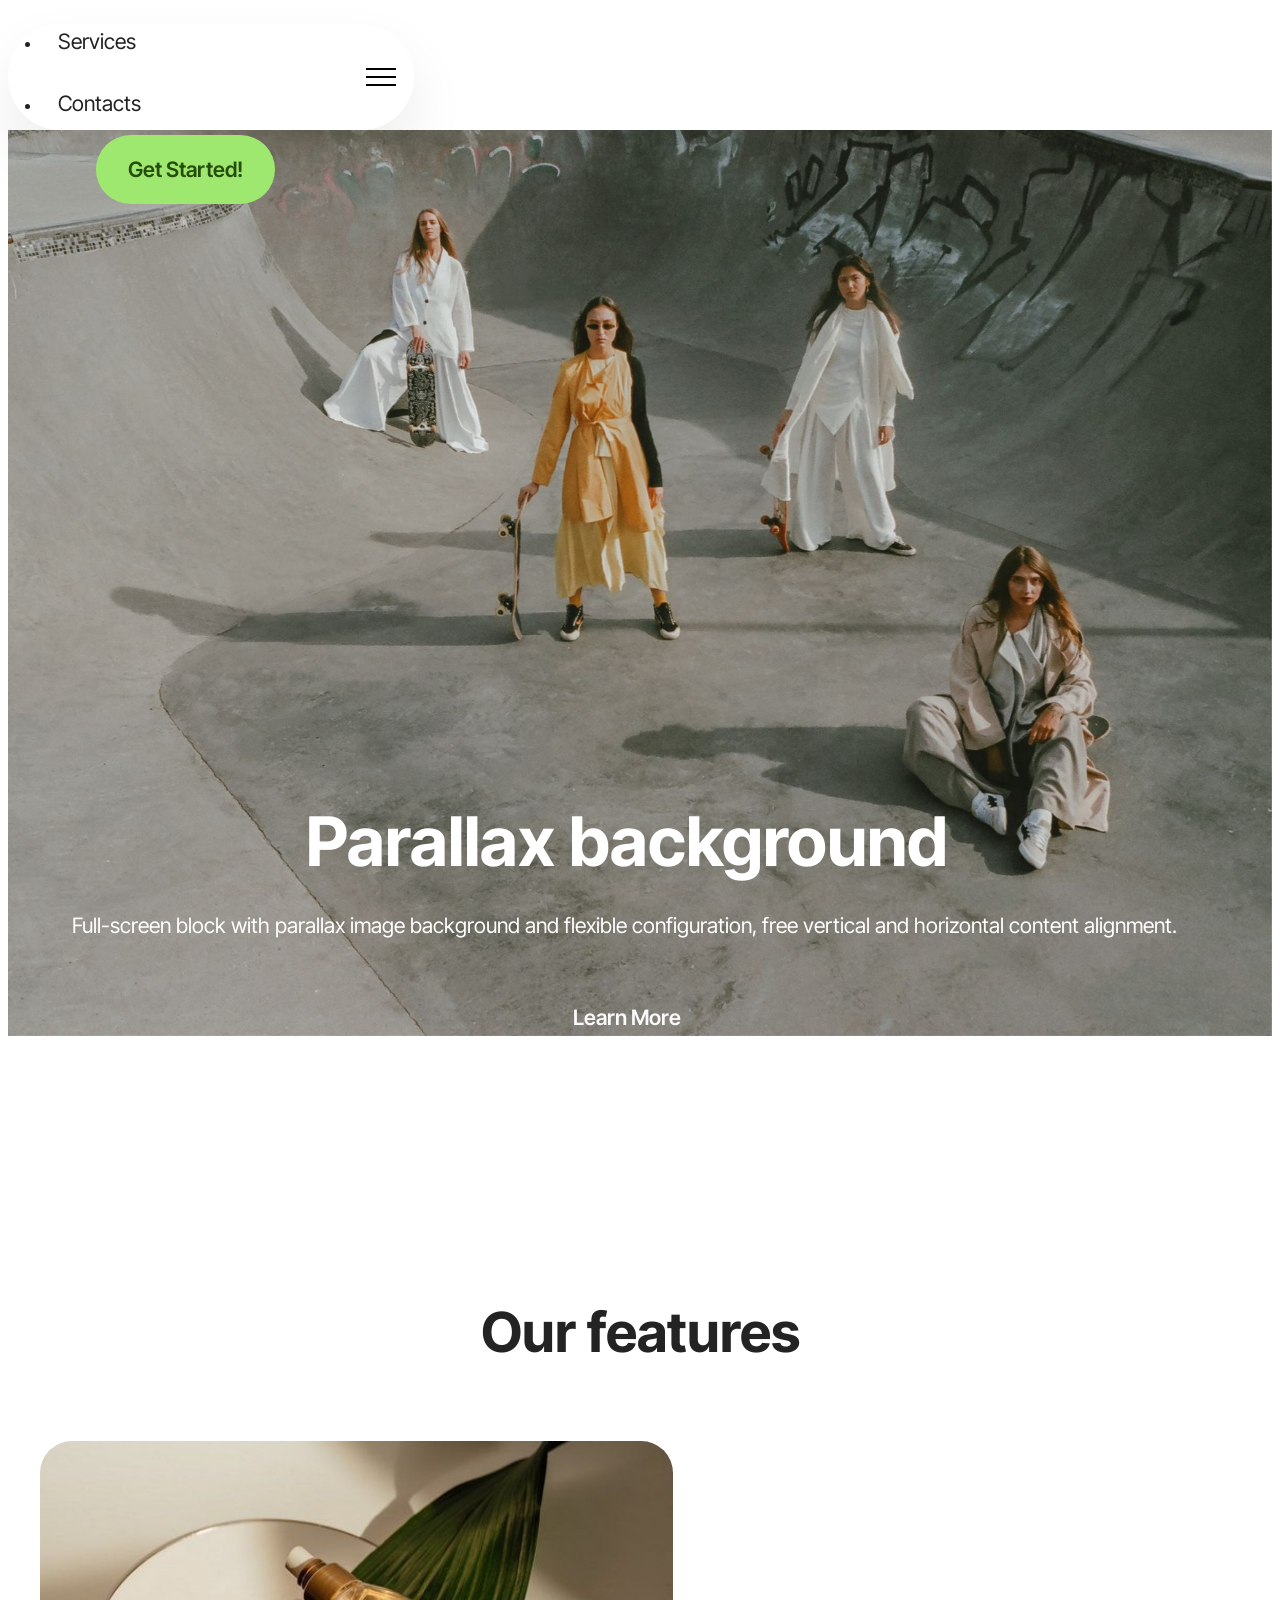
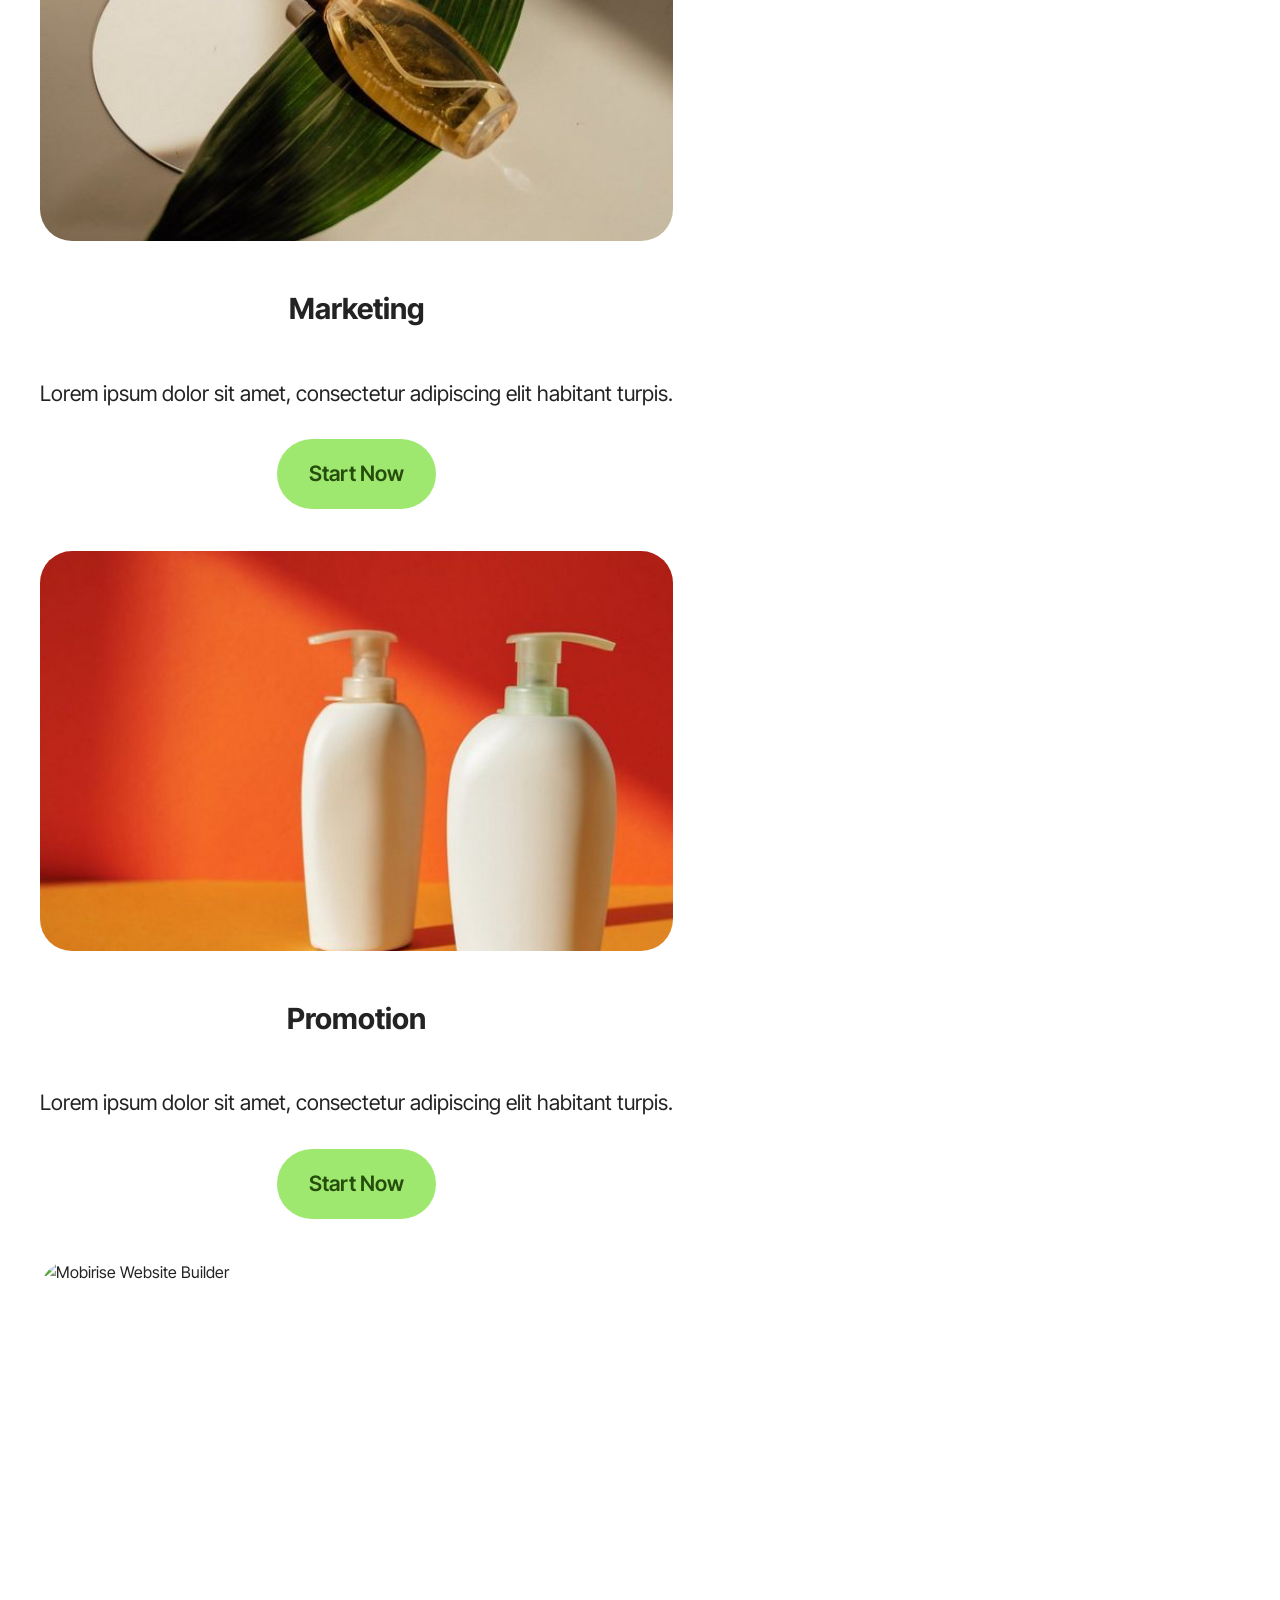
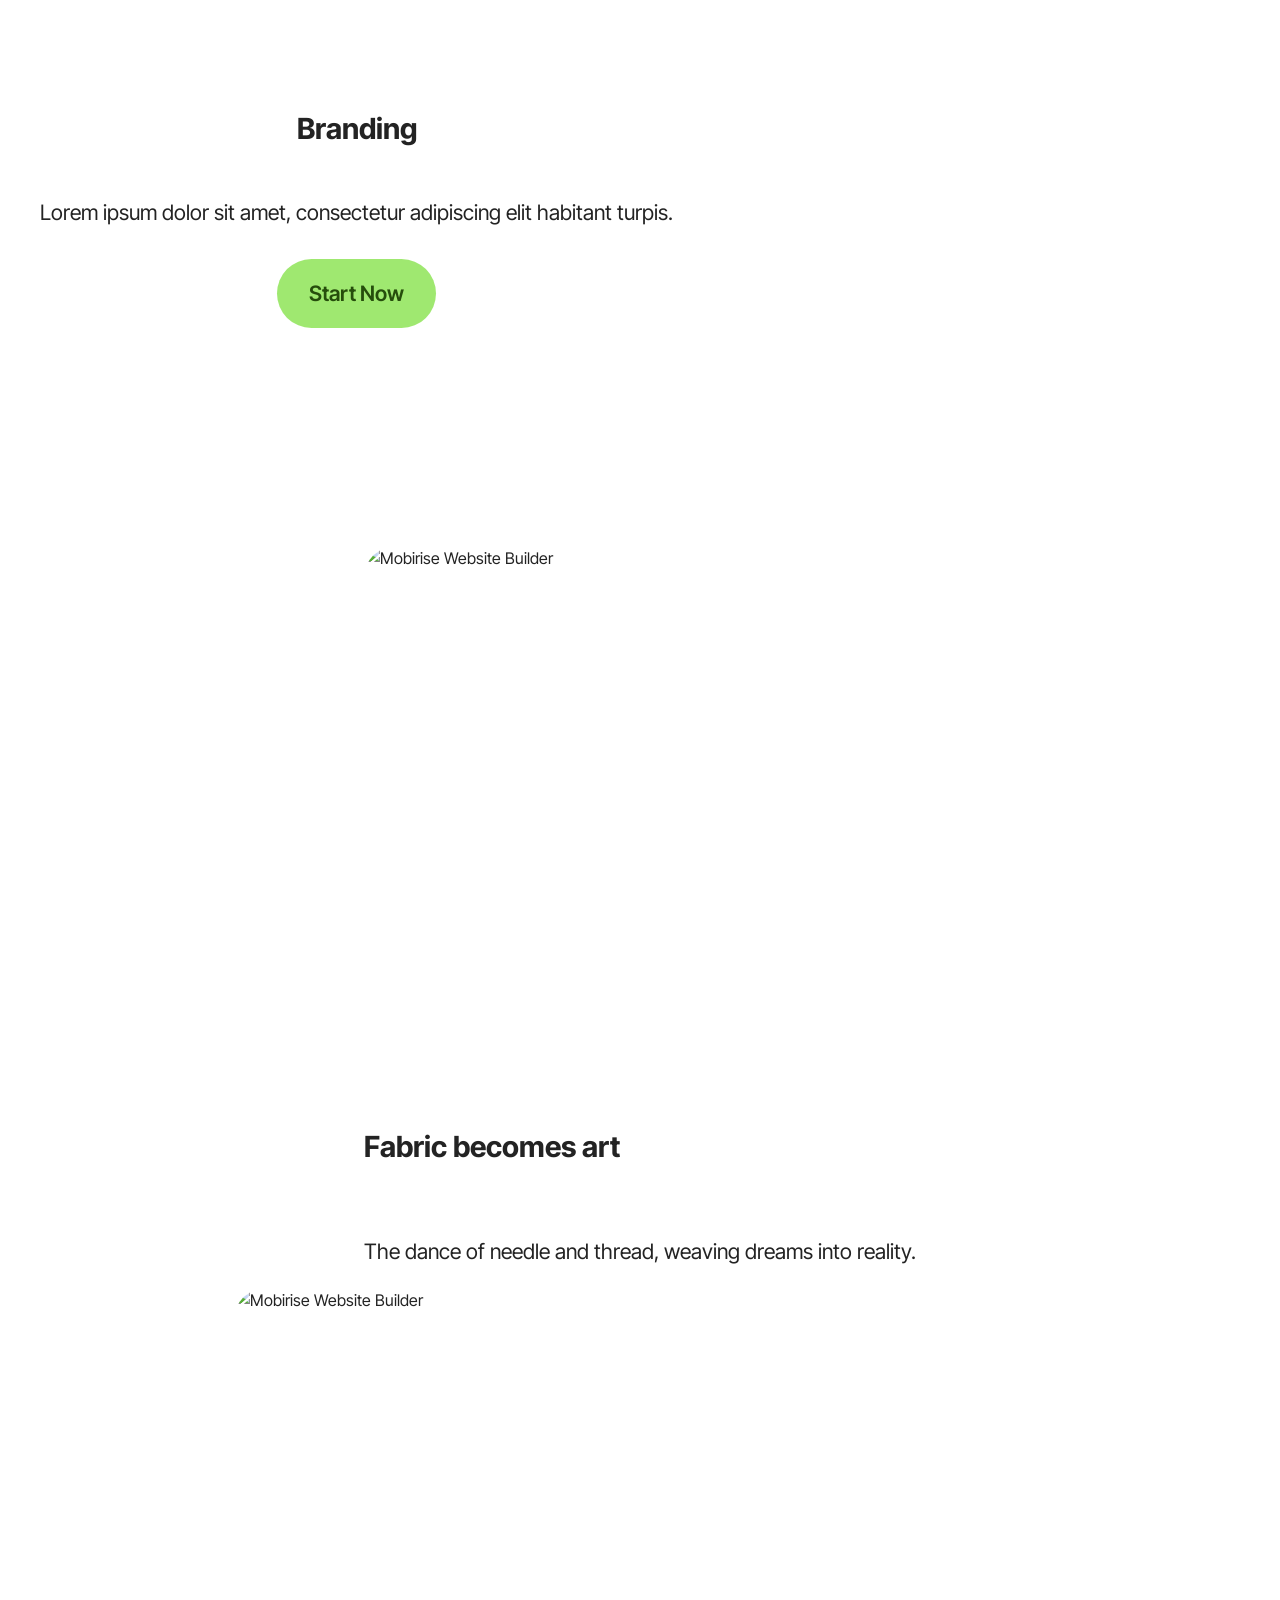
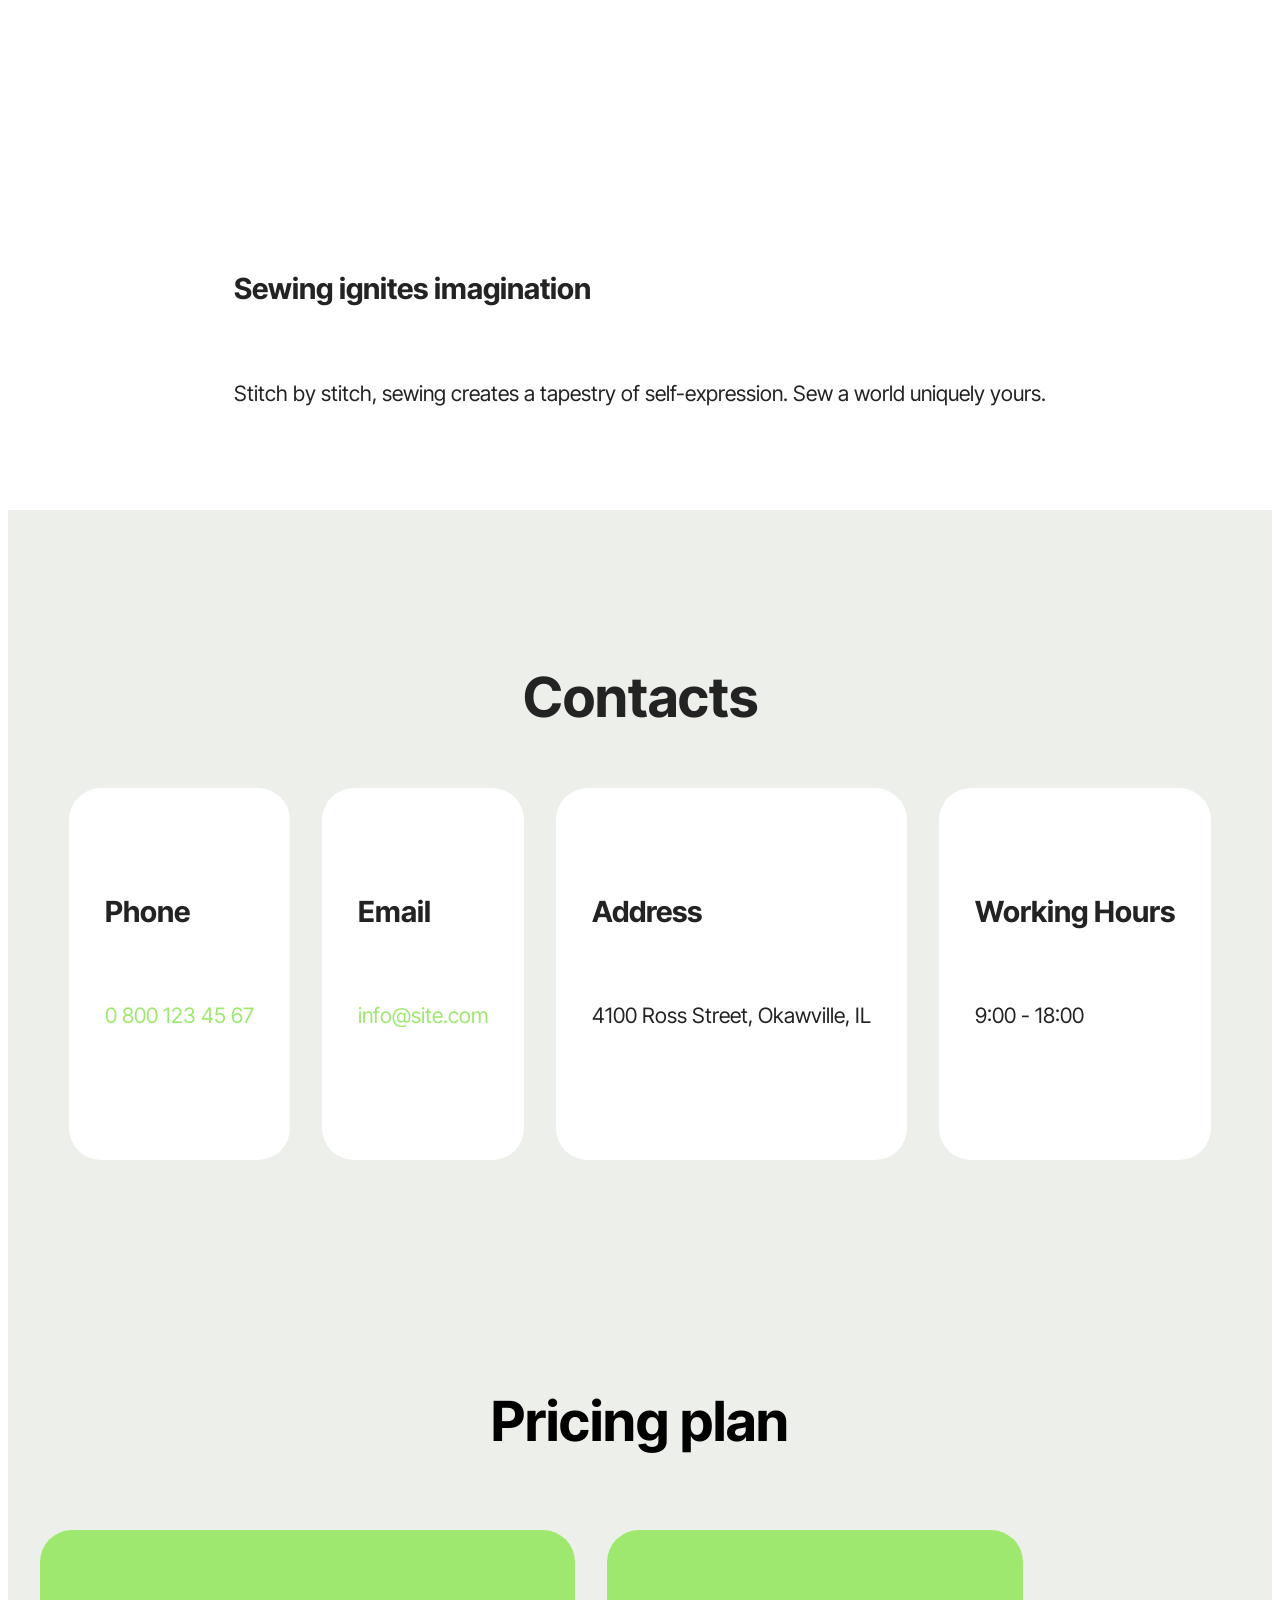
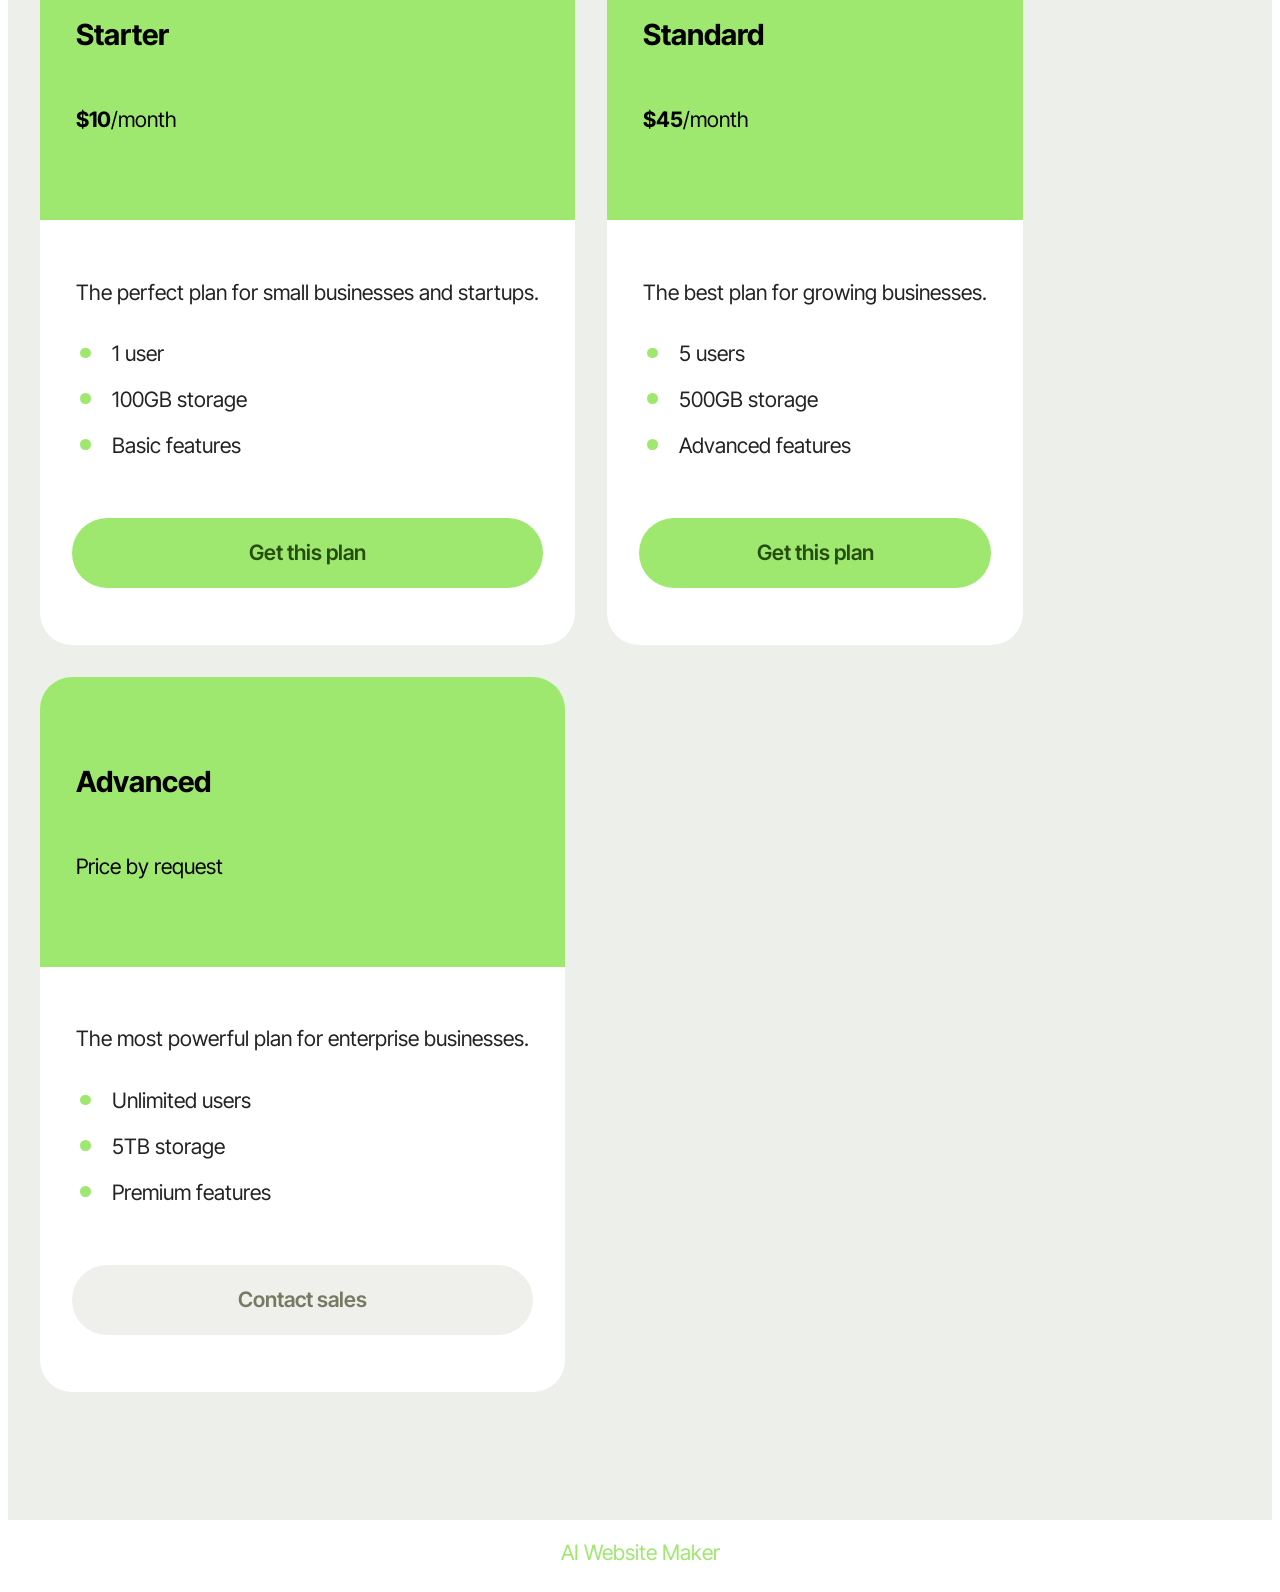
==== commit 6279e075: "create github pages" ====
--- a/page1.html
+++ b/page1.html
@@ -18,7 +18,7 @@
   <link rel="stylesheet" href="assets/theme/css/style.css">
   <link rel="preload" href="https://fonts.googleapis.com/css?family=Inter+Tight:100,200,300,400,500,600,700,800,900,100i,200i,300i,400i,500i,600i,700i,800i,900i&display=swap" as="style" onload="this.onload=null;this.rel='stylesheet'">
   <noscript><link rel="stylesheet" href="https://fonts.googleapis.com/css?family=Inter+Tight:100,200,300,400,500,600,700,800,900,100i,200i,300i,400i,500i,600i,700i,800i,900i&display=swap"></noscript>
-  <link rel="preload" as="style" href="assets/mobirise/css/mbr-additional.css?v=JZRQCj"><link rel="stylesheet" href="assets/mobirise/css/mbr-additional.css?v=JZRQCj" type="text/css">
+  <link rel="preload" as="style" href="assets/mobirise/css/mbr-additional.css?v=Uygmq1"><link rel="stylesheet" href="assets/mobirise/css/mbr-additional.css?v=Uygmq1" type="text/css">
 
   
   
@@ -364,7 +364,7 @@
       </div>
     </div>
   </div>
-</section><section class="display-7" style="padding: 0;align-items: center;justify-content: center;flex-wrap: wrap;    align-content: center;display: flex;position: relative;height: 4rem;"><a href="https://mobiri.se/4657803" style="flex: 1 1;height: 4rem;position: absolute;width: 100%;z-index: 1;"><img alt="" style="height: 4rem;" src="[data-uri]"></a><p style="margin: 0;text-align: center;" class="display-7">&#8204;</p><a style="z-index:1" href="https://mobirise.com/builder/no-code-website-builder.html">No Code Website Builder</a></section><script src="assets/bootstrap/js/bootstrap.bundle.min.js"></script>  <script src="assets/parallax/jarallax.js"></script>  <script src="assets/smoothscroll/smooth-scroll.js"></script>  <script src="assets/ytplayer/index.js"></script>  <script src="assets/dropdown/js/navbar-dropdown.js"></script>  <script src="assets/theme/js/script.js"></script>  
+</section><section class="display-7" style="padding: 0;align-items: center;justify-content: center;flex-wrap: wrap;    align-content: center;display: flex;position: relative;height: 4rem;"><a href="https://mobiri.se/4657803" style="flex: 1 1;height: 4rem;position: absolute;width: 100%;z-index: 1;"><img alt="" style="height: 4rem;" src="[data-uri]"></a><p style="margin: 0;text-align: center;" class="display-7">&#8204;</p><a style="z-index:1" href="https://mobirise.com/builder/ai-website-maker.html">AI Website Maker</a></section><script src="assets/bootstrap/js/bootstrap.bundle.min.js"></script>  <script src="assets/parallax/jarallax.js"></script>  <script src="assets/smoothscroll/smooth-scroll.js"></script>  <script src="assets/ytplayer/index.js"></script>  <script src="assets/dropdown/js/navbar-dropdown.js"></script>  <script src="assets/theme/js/script.js"></script>  
   
   
 </body>
